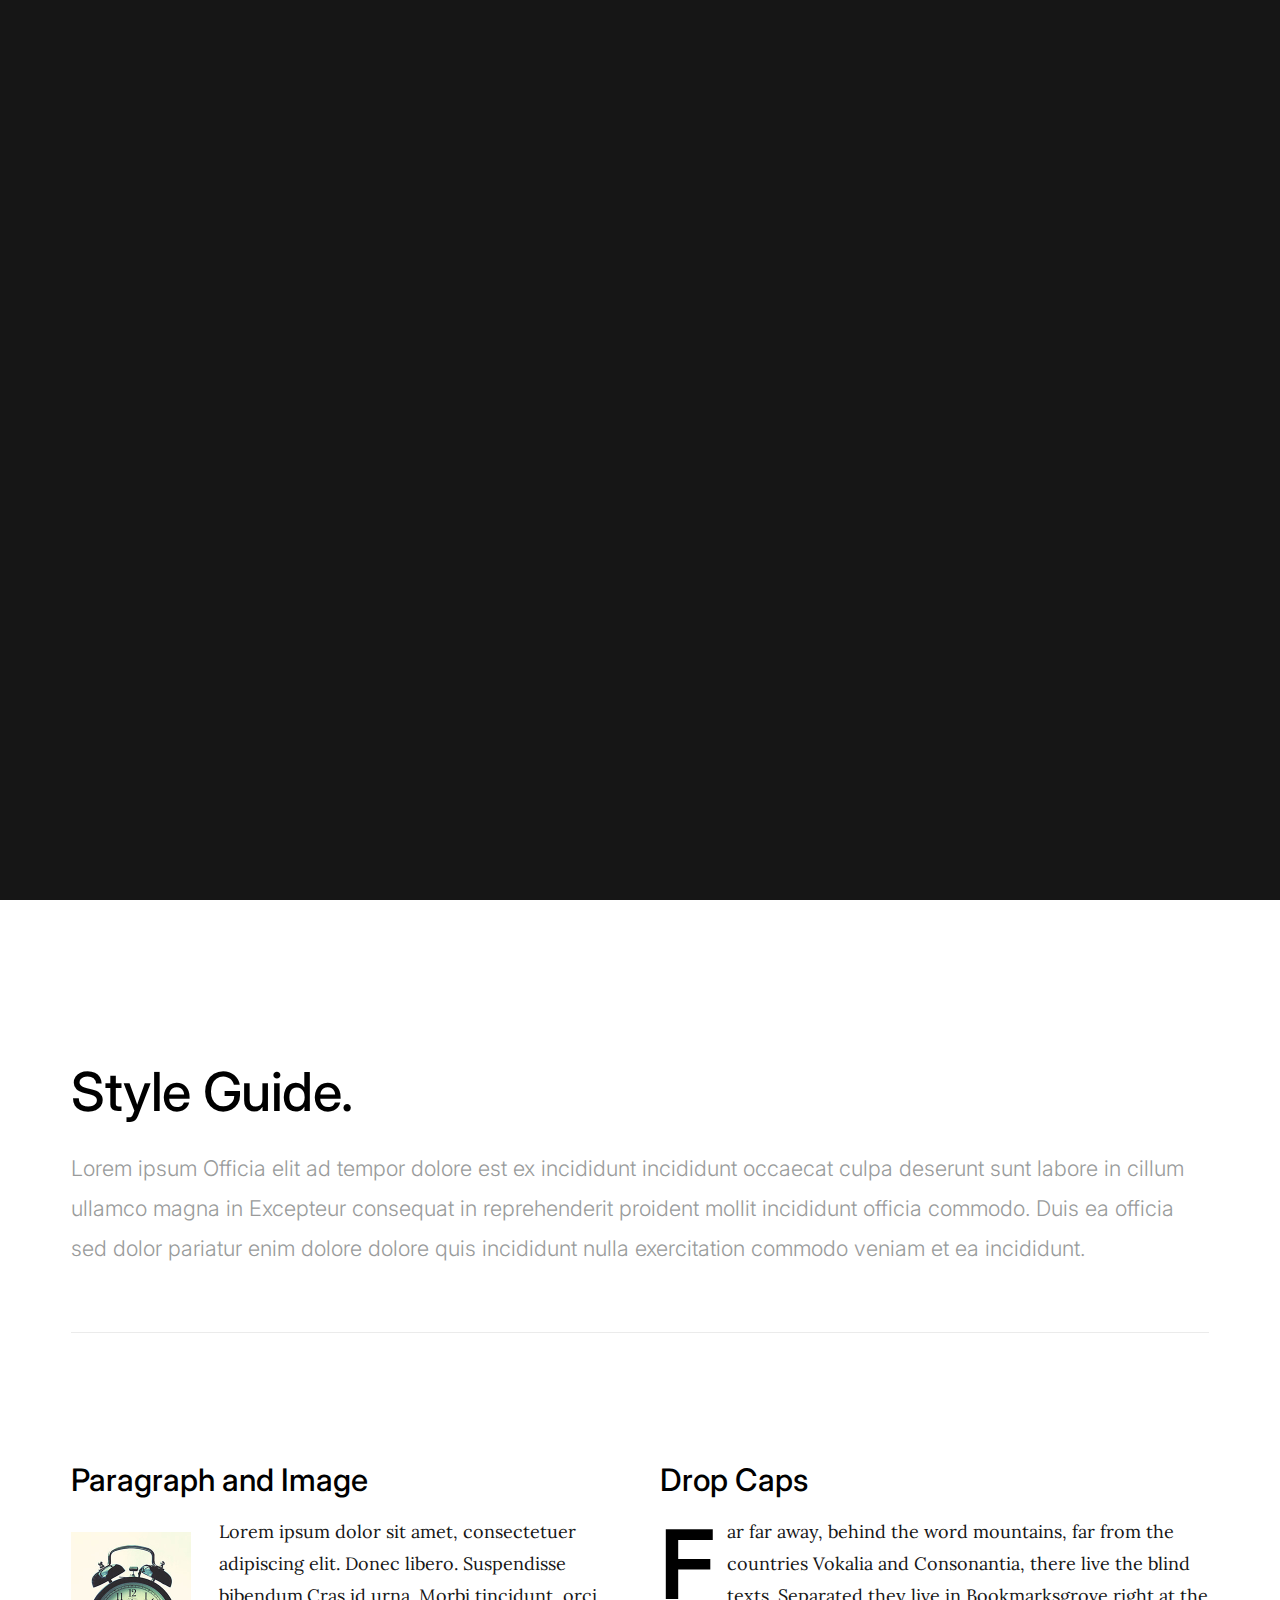
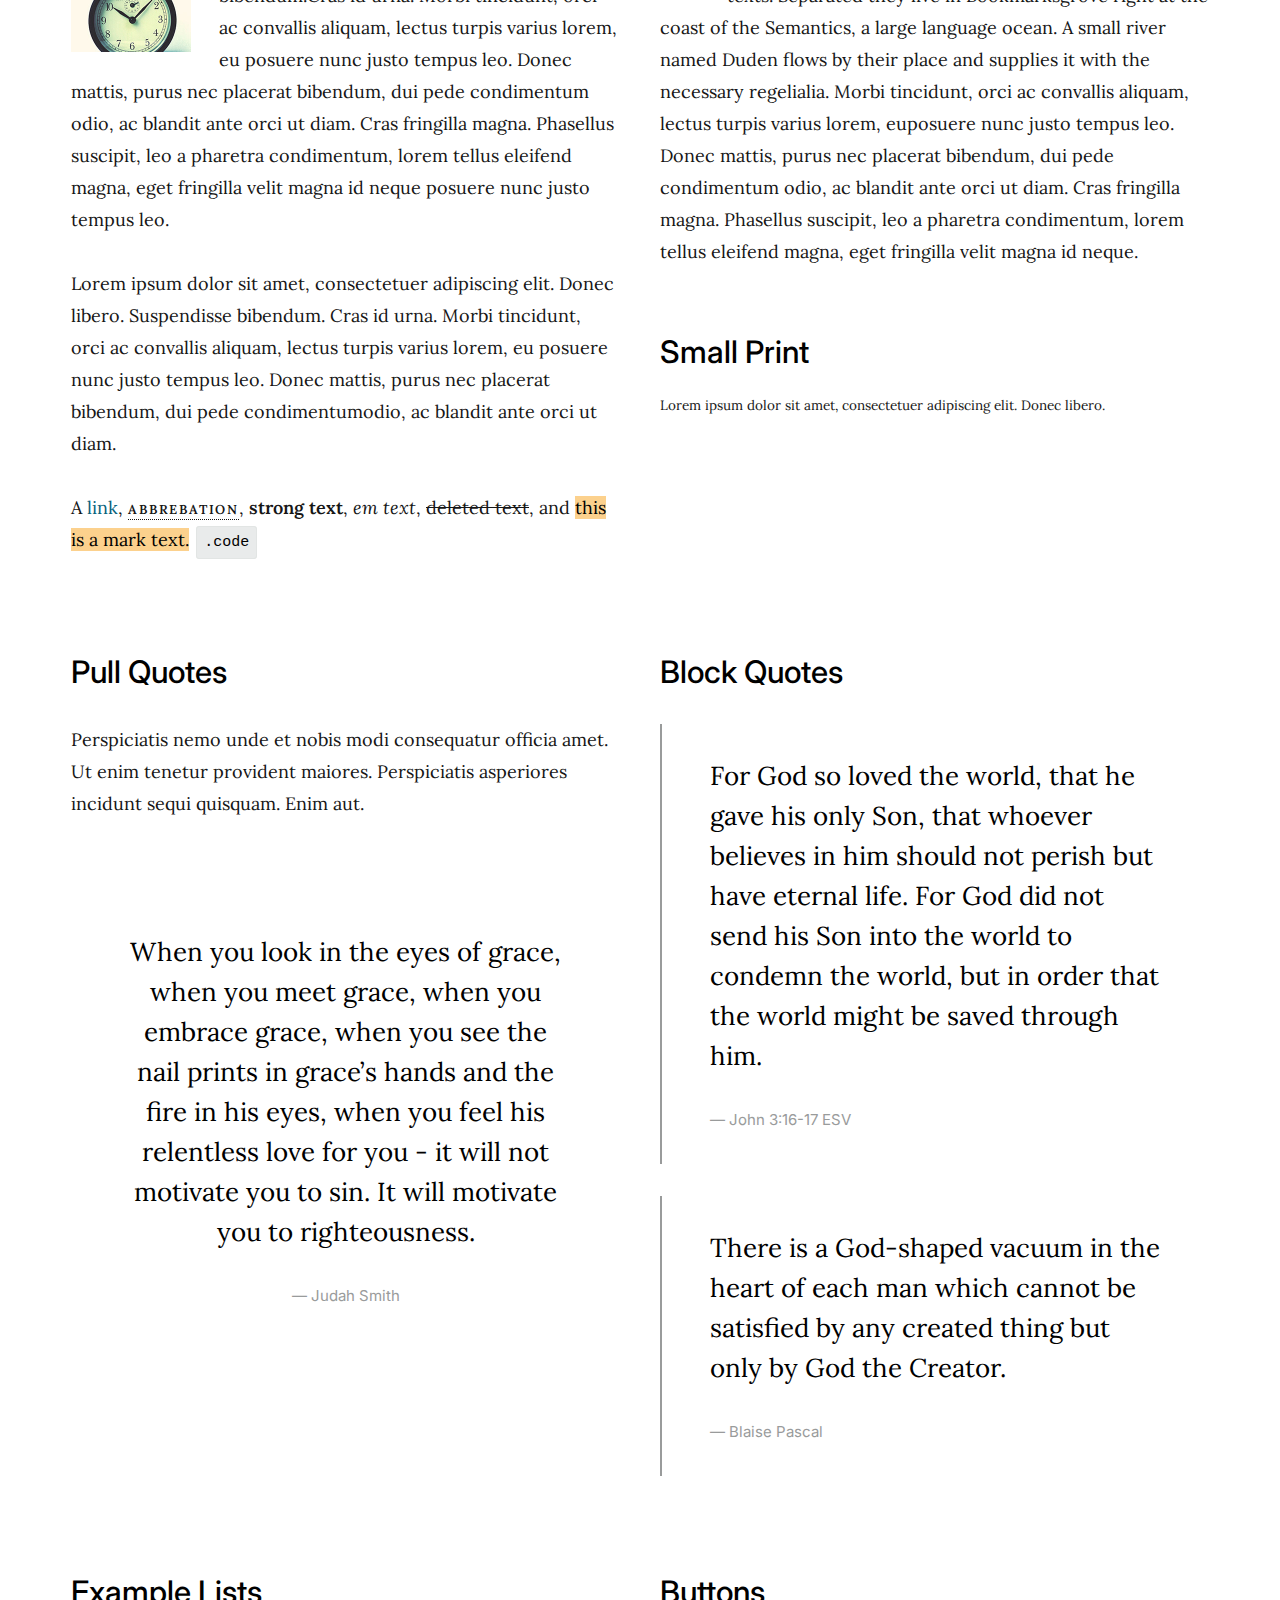
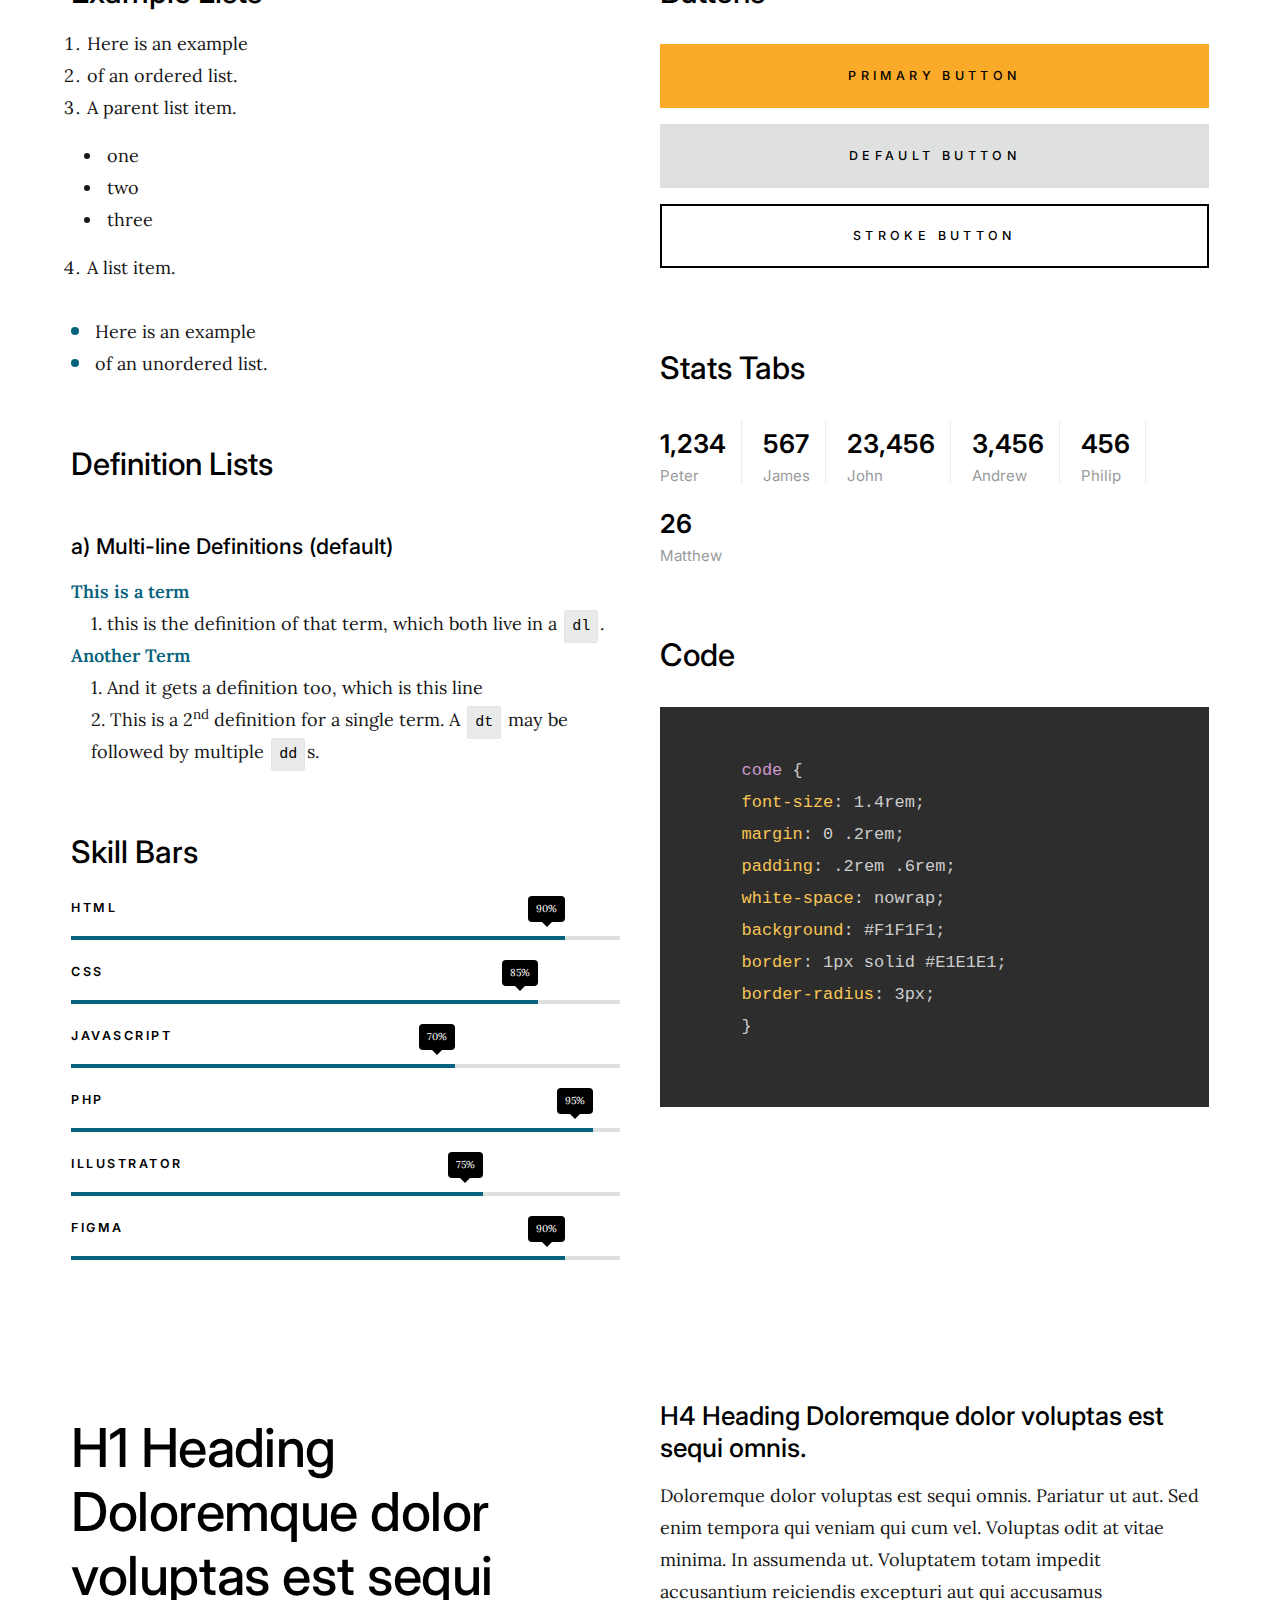
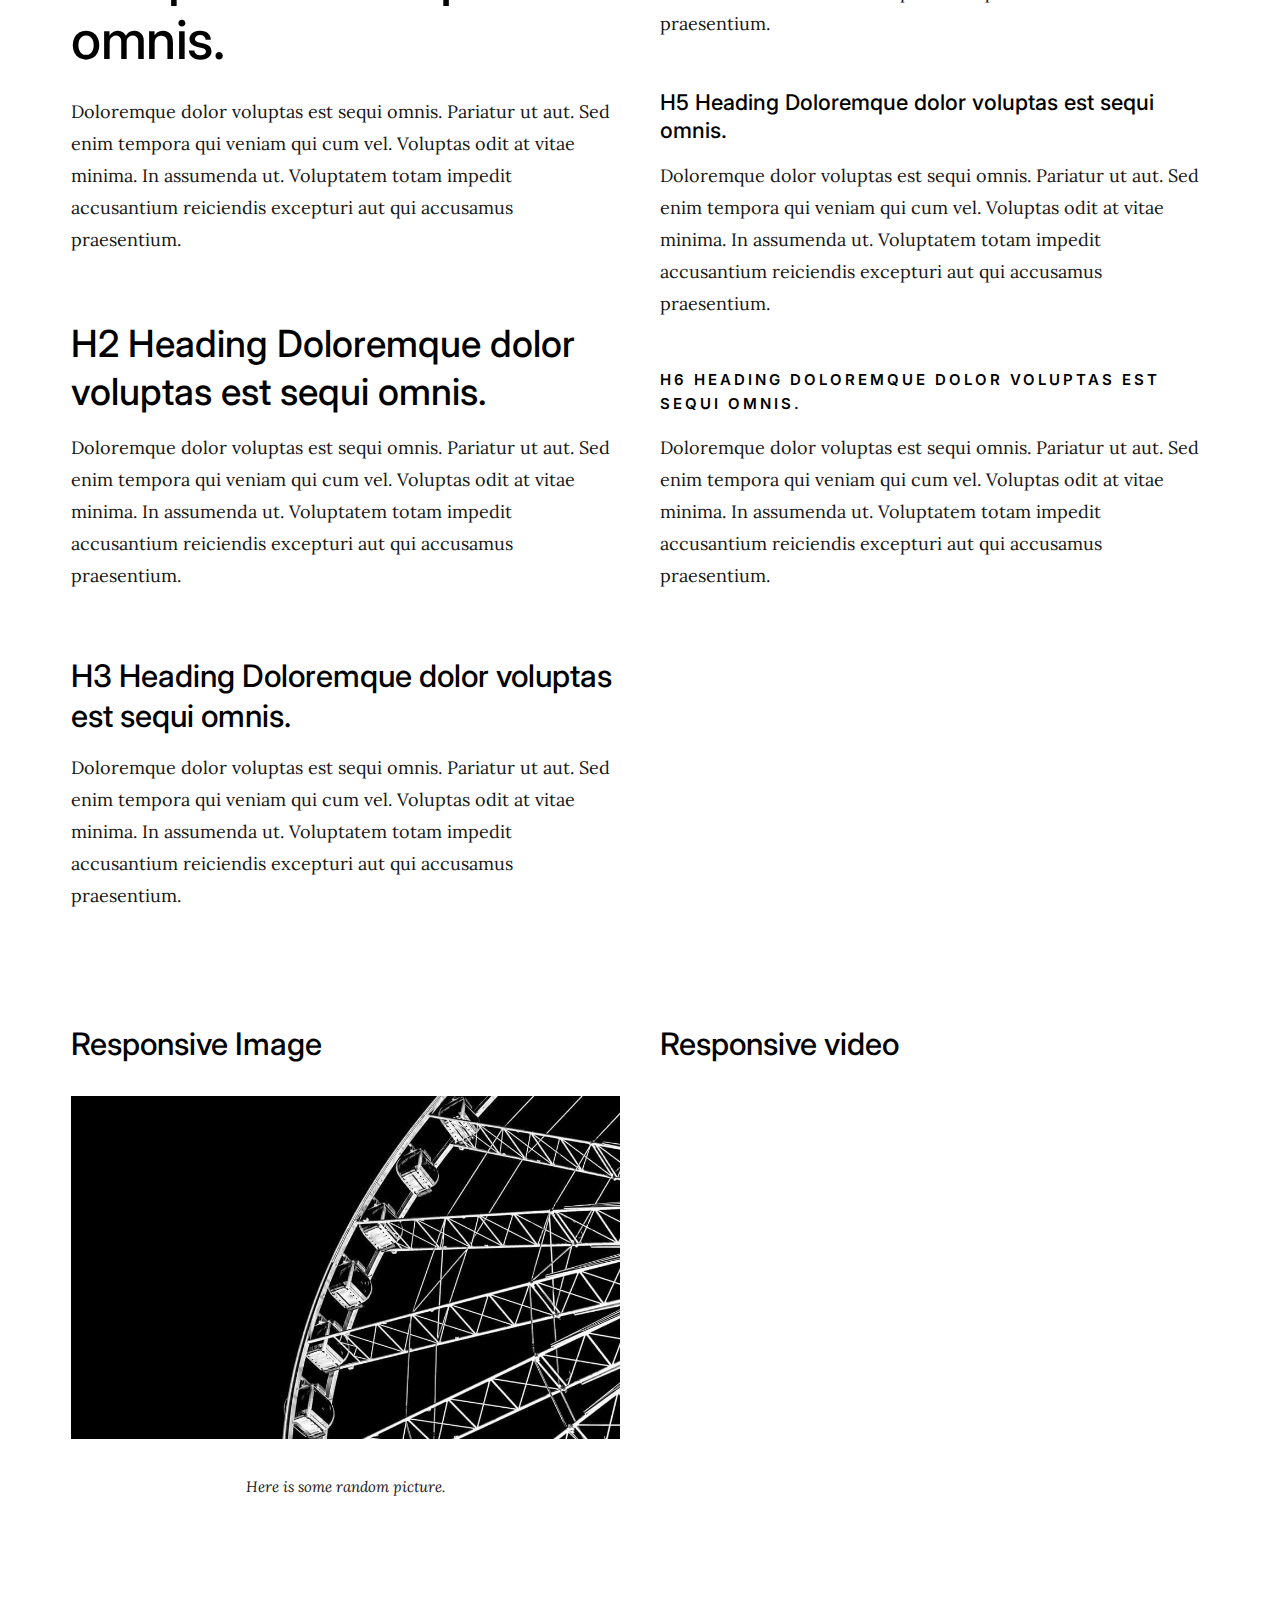
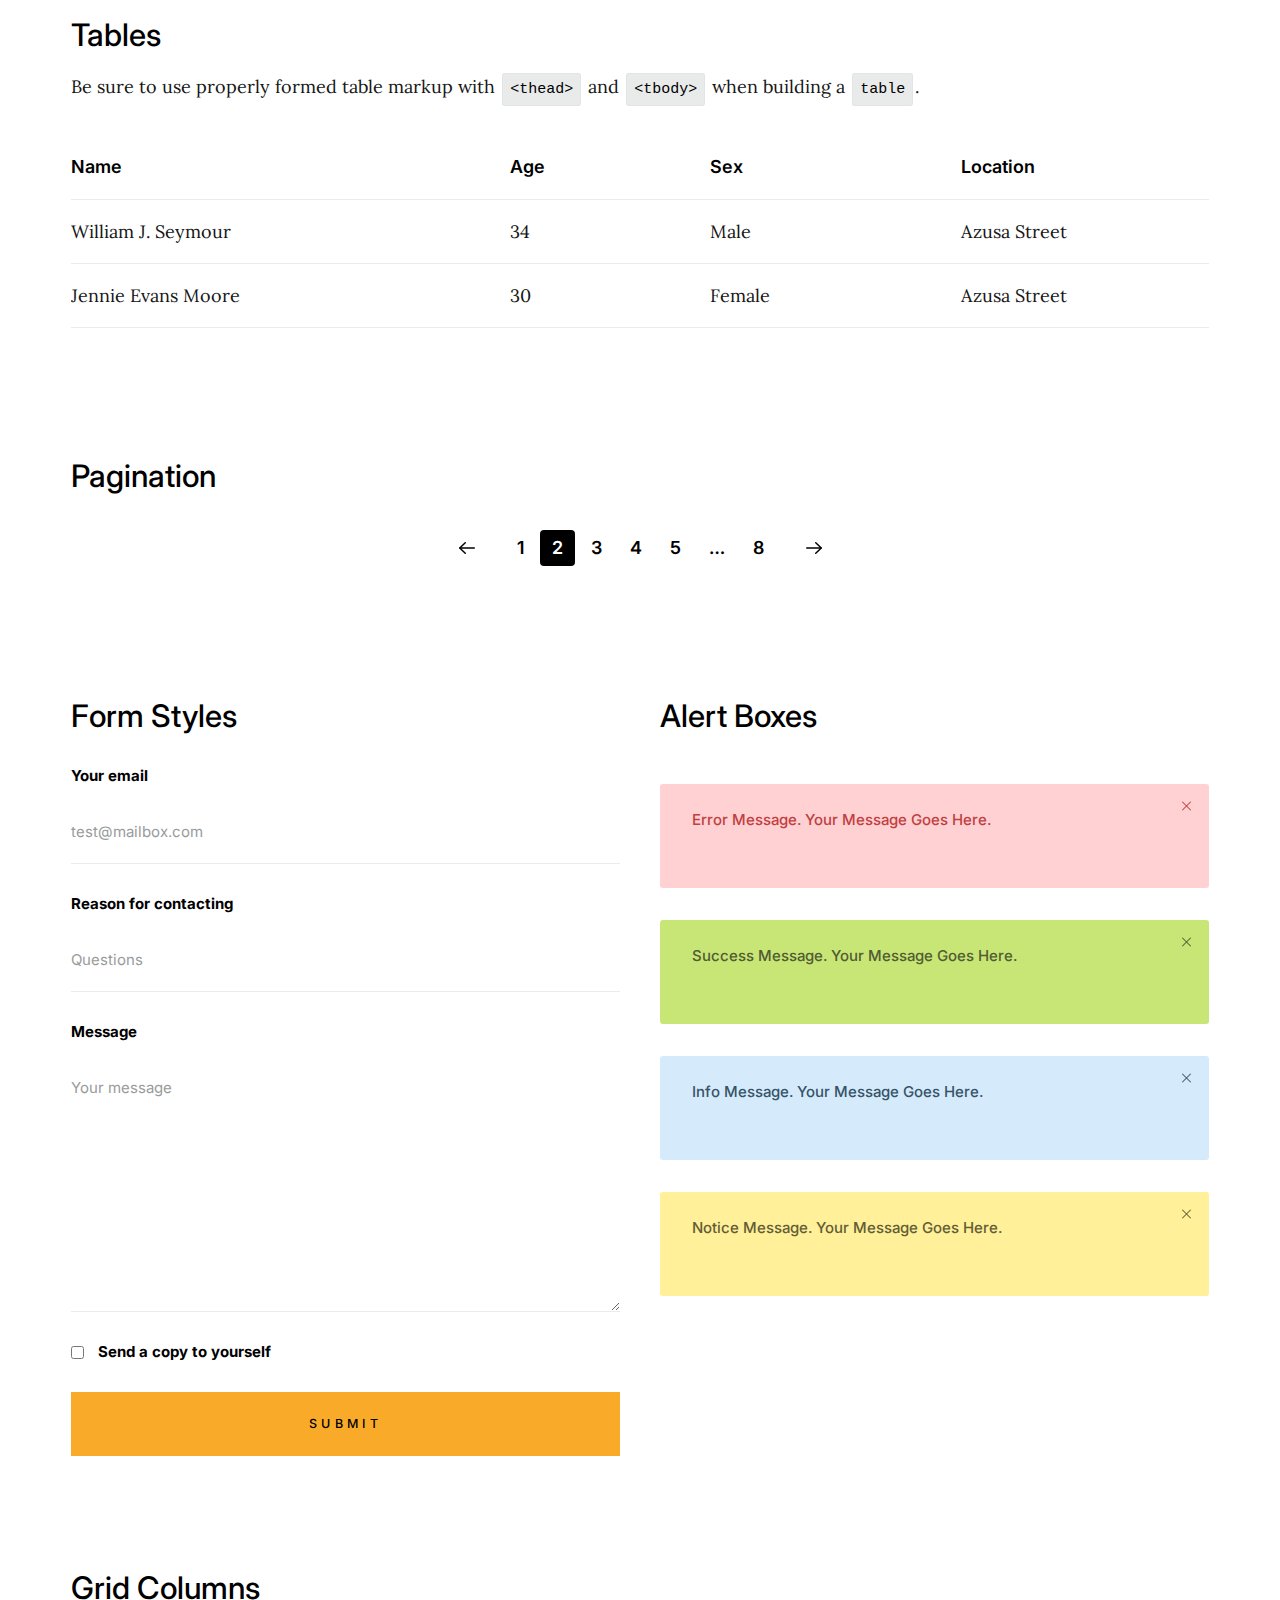
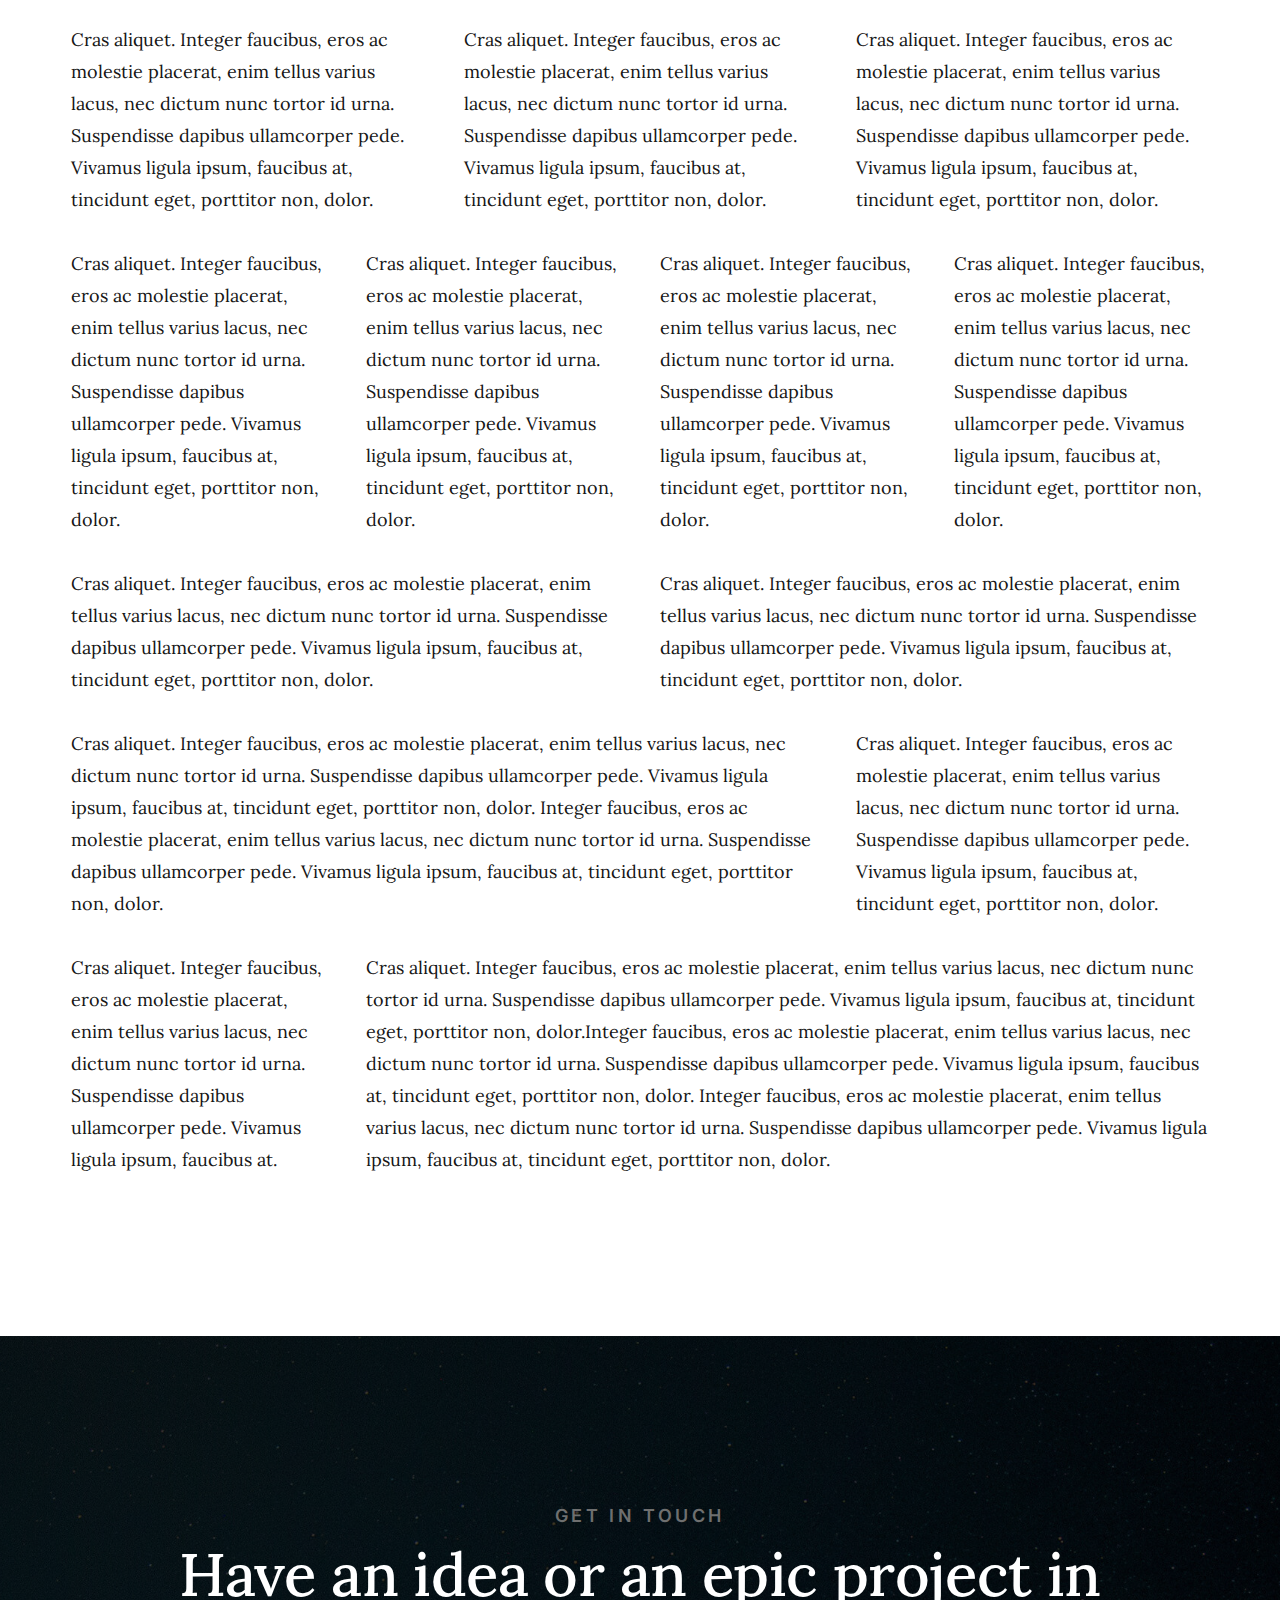
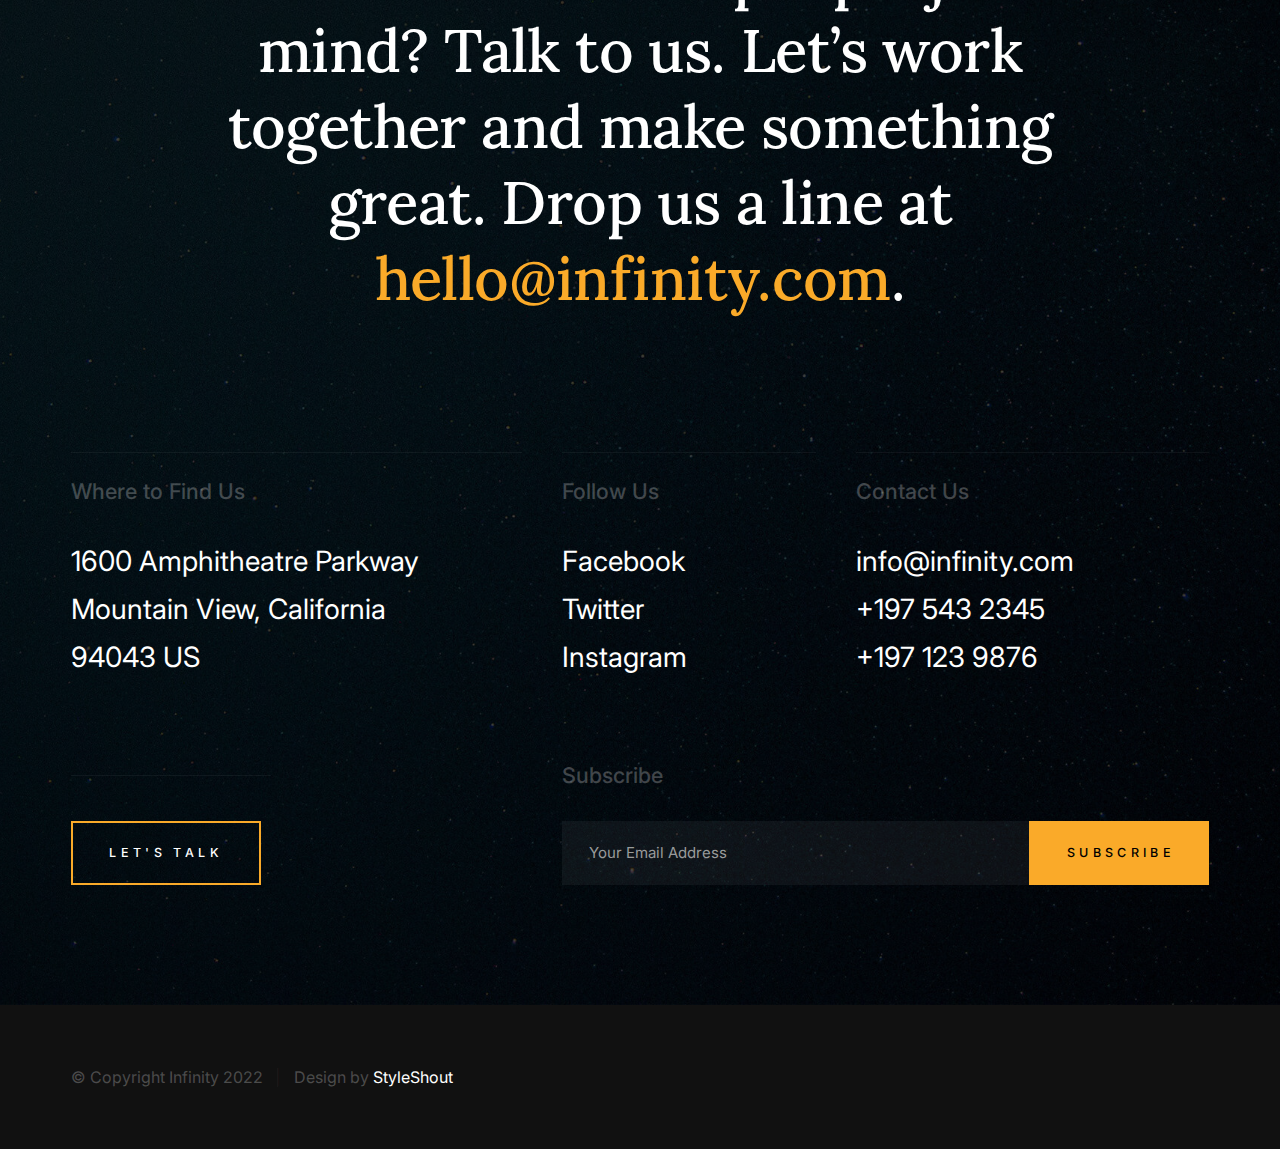
==== styles.html @ 5e3024dc "initial commit" ====
<!DOCTYPE html>
<html lang="en" class="no-js" >
<head>

    <!--- basic page needs
    ================================================== -->
    <meta charset="utf-8">
    <meta name="viewport" content="width=device-width, initial-scale=1">
    <title>Infinity 2.0 - Styles</title>

    <script>
        document.documentElement.classList.remove('no-js');
        document.documentElement.classList.add('js');
    </script>

    <!-- CSS
    ================================================== -->
    <link rel="stylesheet" href="css/vendor.css">
    <link rel="stylesheet" href="css/styles.css">

    <style type="text/css" media="screen">
        .s-styles {
            padding-top: var(--vspace-5);
            padding-bottom: var(--vspace-4);
            position: relative;
        }
        .s-styles .intro h1 {
            margin-top: 0;
        }
    </style>

    <!-- favicons
    ================================================== -->
    <link rel="apple-touch-icon" sizes="180x180" href="apple-touch-icon.png">
    <link rel="icon" type="image/png" sizes="32x32" href="favicon-32x32.png">
    <link rel="icon" type="image/png" sizes="16x16" href="favicon-16x16.png">
    <link rel="manifest" href="site.webmanifest">

</head>


<body id="top">


    <!-- preloader
    ================================================== -->
    <div id="preloader">
        <div id="loader">
        </div>
    </div>


    <!-- page wrap
    ================================================== -->
    <div id="page" class="s-pagewrap">


        <!-- # site header 
        ================================================== -->
        <header class="s-header">

            <div class="s-header__logo">
                <a class="logo" href="index.html">
                    <img src="images/logo.svg" alt="Homepage">
                </a>
            </div>

            <a class="s-header__menu-toggle" href="#0" class="">
                <span class="s-header__menu-text">Menu</span>
                <span class="s-header__menu-icon"></span>
            </a>

            <nav class="s-header__nav">

                <a href="#0" class="s-header__nav-close-btn" title="close"><span>Close</span></a>
                <h3>Infinity.</h3>

                <ul class="s-header__nav-list">
                    <li><a href="#intro" class="smoothscroll">Intro</a></li>
                    <li><a href="index.html#about">About</a></li>
                    <li><a href="index.html#services">Services</a></li>
                    <li><a href="index.html#portfolio">Works</a></li>
                    <li><a href="#contact" class="smoothscroll">Contact</a></li>
                </ul>

                <p>
                Need a great reliable web hosting?
                We highly recommend <a href="https://www.dreamhost.com/r.cgi?287326">DreamHost</a>. 
                Powerful web and Wordpress hosting. Guaranteed. Starting at <span class="text-highlight">$2.95</span> per month.
                </p>

                <ul class="s-header__social">
                    <li>
                        <a href="#0">
                            <svg xmlns="http://www.w3.org/2000/svg" width="24" height="24" viewBox="0 0 24 24" style="fill:rgba(0, 0, 0, 1);transform:;-ms-filter:"><path d="M20,3H4C3.447,3,3,3.448,3,4v16c0,0.552,0.447,1,1,1h8.615v-6.96h-2.338v-2.725h2.338v-2c0-2.325,1.42-3.592,3.5-3.592 c0.699-0.002,1.399,0.034,2.095,0.107v2.42h-1.435c-1.128,0-1.348,0.538-1.348,1.325v1.735h2.697l-0.35,2.725h-2.348V21H20 c0.553,0,1-0.448,1-1V4C21,3.448,20.553,3,20,3z"></path></svg>
                            <span class="u-screen-reader-text">Facebook</span>
                        </a>
                    </li>
                    <li>
                        <a href="#0">
                            <svg xmlns="http://www.w3.org/2000/svg" width="24" height="24" viewBox="0 0 24 24" style="fill:rgba(0, 0, 0, 1);transform:;-ms-filter:"><path d="M19.633,7.997c0.013,0.175,0.013,0.349,0.013,0.523c0,5.325-4.053,11.461-11.46,11.461c-2.282,0-4.402-0.661-6.186-1.809 c0.324,0.037,0.636,0.05,0.973,0.05c1.883,0,3.616-0.636,5.001-1.721c-1.771-0.037-3.255-1.197-3.767-2.793 c0.249,0.037,0.499,0.062,0.761,0.062c0.361,0,0.724-0.05,1.061-0.137c-1.847-0.374-3.23-1.995-3.23-3.953v-0.05 c0.537,0.299,1.16,0.486,1.82,0.511C3.534,9.419,2.823,8.184,2.823,6.787c0-0.748,0.199-1.434,0.548-2.032 c1.983,2.443,4.964,4.04,8.306,4.215c-0.062-0.3-0.1-0.611-0.1-0.923c0-2.22,1.796-4.028,4.028-4.028 c1.16,0,2.207,0.486,2.943,1.272c0.91-0.175,1.782-0.512,2.556-0.973c-0.299,0.935-0.936,1.721-1.771,2.22 c0.811-0.088,1.597-0.312,2.319-0.624C21.104,6.712,20.419,7.423,19.633,7.997z"></path></svg>
                            <span class="u-screen-reader-text">Twitter</span>
                        </a>
                    </li>
                    <li>
                        <a href="#0">
                            <svg xmlns="http://www.w3.org/2000/svg" width="24" height="24" viewBox="0 0 24 24" style="fill:rgba(0, 0, 0, 1);transform:;-ms-filter:"><path d="M11.999,7.377c-2.554,0-4.623,2.07-4.623,4.623c0,2.554,2.069,4.624,4.623,4.624c2.552,0,4.623-2.07,4.623-4.624 C16.622,9.447,14.551,7.377,11.999,7.377L11.999,7.377z M11.999,15.004c-1.659,0-3.004-1.345-3.004-3.003 c0-1.659,1.345-3.003,3.004-3.003s3.002,1.344,3.002,3.003C15.001,13.659,13.658,15.004,11.999,15.004L11.999,15.004z"></path><circle cx="16.806" cy="7.207" r="1.078"></circle><path d="M20.533,6.111c-0.469-1.209-1.424-2.165-2.633-2.632c-0.699-0.263-1.438-0.404-2.186-0.42 c-0.963-0.042-1.268-0.054-3.71-0.054s-2.755,0-3.71,0.054C7.548,3.074,6.809,3.215,6.11,3.479C4.9,3.946,3.945,4.902,3.477,6.111 c-0.263,0.7-0.404,1.438-0.419,2.186c-0.043,0.962-0.056,1.267-0.056,3.71c0,2.442,0,2.753,0.056,3.71 c0.015,0.748,0.156,1.486,0.419,2.187c0.469,1.208,1.424,2.164,2.634,2.632c0.696,0.272,1.435,0.426,2.185,0.45 c0.963,0.042,1.268,0.055,3.71,0.055s2.755,0,3.71-0.055c0.747-0.015,1.486-0.157,2.186-0.419c1.209-0.469,2.164-1.424,2.633-2.633 c0.263-0.7,0.404-1.438,0.419-2.186c0.043-0.962,0.056-1.267,0.056-3.71s0-2.753-0.056-3.71C20.941,7.57,20.801,6.819,20.533,6.111z M19.315,15.643c-0.007,0.576-0.111,1.147-0.311,1.688c-0.305,0.787-0.926,1.409-1.712,1.711c-0.535,0.199-1.099,0.303-1.67,0.311 c-0.95,0.044-1.218,0.055-3.654,0.055c-2.438,0-2.687,0-3.655-0.055c-0.569-0.007-1.135-0.112-1.669-0.311 c-0.789-0.301-1.414-0.923-1.719-1.711c-0.196-0.534-0.302-1.099-0.311-1.669c-0.043-0.95-0.053-1.218-0.053-3.654 c0-2.437,0-2.686,0.053-3.655c0.007-0.576,0.111-1.146,0.311-1.687c0.305-0.789,0.93-1.41,1.719-1.712 c0.534-0.198,1.1-0.303,1.669-0.311c0.951-0.043,1.218-0.055,3.655-0.055c2.437,0,2.687,0,3.654,0.055 c0.571,0.007,1.135,0.112,1.67,0.311c0.786,0.303,1.407,0.925,1.712,1.712c0.196,0.534,0.302,1.099,0.311,1.669 c0.043,0.951,0.054,1.218,0.054,3.655c0,2.436,0,2.698-0.043,3.654H19.315z"></path></svg>
                            <span class="u-screen-reader-text">Instagram</span>
                        </a>
                    </li>
                    <li>
                        <a href="#0">
                            <svg xmlns="http://www.w3.org/2000/svg" width="24" height="24" viewBox="0 0 24 24" style="fill: rgba(0, 0, 0, 1);transform: ;msFilter:;"><path d="M20.66 6.98a9.932 9.932 0 0 0-3.641-3.64C15.486 2.447 13.813 2 12 2s-3.486.447-5.02 1.34c-1.533.893-2.747 2.107-3.64 3.64S2 10.187 2 12s.446 3.487 1.34 5.02a9.924 9.924 0 0 0 3.641 3.64C8.514 21.553 10.187 22 12 22s3.486-.447 5.02-1.34a9.932 9.932 0 0 0 3.641-3.64C21.554 15.487 22 13.813 22 12s-.446-3.487-1.34-5.02zM12 3.66c2 0 3.772.64 5.32 1.919-.92 1.174-2.286 2.14-4.1 2.9-1.002-1.813-2.088-3.327-3.261-4.54A7.715 7.715 0 0 1 12 3.66zM5.51 6.8a8.116 8.116 0 0 1 2.711-2.22c1.212 1.201 2.325 2.7 3.34 4.5-2 .6-4.114.9-6.341.9-.573 0-1.006-.013-1.3-.04A8.549 8.549 0 0 1 5.51 6.8zM3.66 12c0-.054.003-.12.01-.2.007-.08.01-.146.01-.2.254.014.641.02 1.161.02 2.666 0 5.146-.367 7.439-1.1.187.373.381.793.58 1.26-1.32.293-2.674 1.006-4.061 2.14S6.4 16.247 5.76 17.5c-1.4-1.587-2.1-3.42-2.1-5.5zM12 20.34c-1.894 0-3.594-.587-5.101-1.759.601-1.187 1.524-2.322 2.771-3.401 1.246-1.08 2.483-1.753 3.71-2.02a29.441 29.441 0 0 1 1.56 6.62 8.166 8.166 0 0 1-2.94.56zm7.08-3.96a8.351 8.351 0 0 1-2.58 2.621c-.24-2.08-.7-4.107-1.379-6.081.932-.066 1.765-.1 2.5-.1.799 0 1.686.034 2.659.1a8.098 8.098 0 0 1-1.2 3.46zm-1.24-5c-1.16 0-2.233.047-3.22.14a27.053 27.053 0 0 0-.68-1.62c2.066-.906 3.532-2.006 4.399-3.3 1.2 1.414 1.854 3.027 1.96 4.84-.812-.04-1.632-.06-2.459-.06z"></path></svg>
                            <span class="u-screen-reader-text">Dribbble</span>
                        </a>
                    </li>
                    <li>
                        <a href="#0">
                            <svg xmlns="http://www.w3.org/2000/svg" width="24" height="24" viewBox="0 0 24 24" style="fill: rgba(0, 0, 0, 1);transform: ;msFilter:;"><path d="M7.803 5.731c.589 0 1.119.051 1.605.155.483.103.895.273 1.243.508.343.235.611.547.804.939.187.387.28.871.28 1.443 0 .62-.14 1.138-.421 1.551-.283.414-.7.753-1.256 1.015.757.219 1.318.602 1.69 1.146.374.549.557 1.206.557 1.976 0 .625-.119 1.162-.358 1.613a3.11 3.11 0 0 1-.974 1.114 4.315 4.315 0 0 1-1.399.64 6.287 6.287 0 0 1-1.609.206H2V5.731h5.803zm-.351 4.972c.48 0 .878-.114 1.192-.345.312-.228.463-.604.463-1.119 0-.286-.051-.522-.151-.707a1.114 1.114 0 0 0-.417-.428 1.683 1.683 0 0 0-.597-.215 3.609 3.609 0 0 0-.697-.061H4.71v2.875h2.742zm.151 5.239c.267 0 .521-.023.76-.077.241-.052.455-.136.637-.261.182-.12.332-.283.44-.491.109-.206.162-.475.162-.798 0-.634-.179-1.085-.533-1.358-.355-.27-.831-.404-1.414-.404H4.71v3.39h2.893zm8.565-.041c.367.358.896.538 1.584.538.493 0 .919-.125 1.278-.373.354-.249.57-.515.653-.79h2.155c-.346 1.072-.871 1.838-1.589 2.299-.709.463-1.572.693-2.58.693-.702 0-1.334-.113-1.9-.337a4.033 4.033 0 0 1-1.439-.958 4.37 4.37 0 0 1-.905-1.485 5.433 5.433 0 0 1-.32-1.899c0-.666.111-1.289.329-1.864a4.376 4.376 0 0 1 .934-1.493c.405-.42.885-.751 1.444-.994a4.634 4.634 0 0 1 1.858-.362c.754 0 1.413.146 1.979.44a3.967 3.967 0 0 1 1.39 1.182c.363.493.622 1.058.783 1.691.161.632.217 1.292.171 1.983h-6.431c.001.704.238 1.371.606 1.729zm2.812-4.681c-.291-.322-.783-.496-1.385-.496-.391 0-.714.065-.974.199a1.97 1.97 0 0 0-.62.491 1.772 1.772 0 0 0-.328.628 2.82 2.82 0 0 0-.111.587h3.982c-.058-.624-.272-1.085-.564-1.409zm-3.918-4.663h4.989v1.215h-4.989z"></path></svg>
                            <span class="u-screen-reader-text">Behance</span>
                        </a>
                    </li>
                </ul> 

            </nav>

        </header> <!-- end s-header -->


        <!-- # site-content
        ================================================== -->
        <section id="content" class="s-content">


            <!-- intro
            ----------------------------------------------- -->
            <section id="intro" class="s-intro target-section">

                <div class="s-intro__bg rellax" data-rellax-speed="-5"></div>

                <div class="row s-intro__content">

                    <div class="column lg-12 s-intro__content-inner">
                        <h3 class="s-intro__pretitle">We Are Infinity.</h3>
                        <h1 class="s-intro__title">
                        We Craft Stunning  <br>
                        Digital Experiences.
                        </h1>	

                        <div class="s-intro__more">
                            <a class="smoothscroll btn btn--stroke s-intro__more-btn" href="#styles">
                                Learn More
                            </a>
                        </div>	
                    </div> <!-- s-intro__content-inner -->

                </div> <!-- s-intro__content -->

                <ul class="s-intro__social">
                    <li>
                        <a href="#0">
                            <svg xmlns="http://www.w3.org/2000/svg" width="24" height="24" viewBox="0 0 24 24" style="fill:rgba(0, 0, 0, 1);transform:;-ms-filter:"><path d="M20,3H4C3.447,3,3,3.448,3,4v16c0,0.552,0.447,1,1,1h8.615v-6.96h-2.338v-2.725h2.338v-2c0-2.325,1.42-3.592,3.5-3.592 c0.699-0.002,1.399,0.034,2.095,0.107v2.42h-1.435c-1.128,0-1.348,0.538-1.348,1.325v1.735h2.697l-0.35,2.725h-2.348V21H20 c0.553,0,1-0.448,1-1V4C21,3.448,20.553,3,20,3z"></path></svg>
                            <span class="u-screen-reader-text">Facebook</span>
                        </a>
                    </li>
                    <li>
                        <a href="#0">
                            <svg xmlns="http://www.w3.org/2000/svg" width="24" height="24" viewBox="0 0 24 24" style="fill:rgba(0, 0, 0, 1);transform:;-ms-filter:"><path d="M19.633,7.997c0.013,0.175,0.013,0.349,0.013,0.523c0,5.325-4.053,11.461-11.46,11.461c-2.282,0-4.402-0.661-6.186-1.809 c0.324,0.037,0.636,0.05,0.973,0.05c1.883,0,3.616-0.636,5.001-1.721c-1.771-0.037-3.255-1.197-3.767-2.793 c0.249,0.037,0.499,0.062,0.761,0.062c0.361,0,0.724-0.05,1.061-0.137c-1.847-0.374-3.23-1.995-3.23-3.953v-0.05 c0.537,0.299,1.16,0.486,1.82,0.511C3.534,9.419,2.823,8.184,2.823,6.787c0-0.748,0.199-1.434,0.548-2.032 c1.983,2.443,4.964,4.04,8.306,4.215c-0.062-0.3-0.1-0.611-0.1-0.923c0-2.22,1.796-4.028,4.028-4.028 c1.16,0,2.207,0.486,2.943,1.272c0.91-0.175,1.782-0.512,2.556-0.973c-0.299,0.935-0.936,1.721-1.771,2.22 c0.811-0.088,1.597-0.312,2.319-0.624C21.104,6.712,20.419,7.423,19.633,7.997z"></path></svg>
                            <span class="u-screen-reader-text">Twitter</span>
                        </a>
                    </li>
                    <li>
                        <a href="#0">
                            <svg xmlns="http://www.w3.org/2000/svg" width="24" height="24" viewBox="0 0 24 24" style="fill:rgba(0, 0, 0, 1);transform:;-ms-filter:"><path d="M11.999,7.377c-2.554,0-4.623,2.07-4.623,4.623c0,2.554,2.069,4.624,4.623,4.624c2.552,0,4.623-2.07,4.623-4.624 C16.622,9.447,14.551,7.377,11.999,7.377L11.999,7.377z M11.999,15.004c-1.659,0-3.004-1.345-3.004-3.003 c0-1.659,1.345-3.003,3.004-3.003s3.002,1.344,3.002,3.003C15.001,13.659,13.658,15.004,11.999,15.004L11.999,15.004z"></path><circle cx="16.806" cy="7.207" r="1.078"></circle><path d="M20.533,6.111c-0.469-1.209-1.424-2.165-2.633-2.632c-0.699-0.263-1.438-0.404-2.186-0.42 c-0.963-0.042-1.268-0.054-3.71-0.054s-2.755,0-3.71,0.054C7.548,3.074,6.809,3.215,6.11,3.479C4.9,3.946,3.945,4.902,3.477,6.111 c-0.263,0.7-0.404,1.438-0.419,2.186c-0.043,0.962-0.056,1.267-0.056,3.71c0,2.442,0,2.753,0.056,3.71 c0.015,0.748,0.156,1.486,0.419,2.187c0.469,1.208,1.424,2.164,2.634,2.632c0.696,0.272,1.435,0.426,2.185,0.45 c0.963,0.042,1.268,0.055,3.71,0.055s2.755,0,3.71-0.055c0.747-0.015,1.486-0.157,2.186-0.419c1.209-0.469,2.164-1.424,2.633-2.633 c0.263-0.7,0.404-1.438,0.419-2.186c0.043-0.962,0.056-1.267,0.056-3.71s0-2.753-0.056-3.71C20.941,7.57,20.801,6.819,20.533,6.111z M19.315,15.643c-0.007,0.576-0.111,1.147-0.311,1.688c-0.305,0.787-0.926,1.409-1.712,1.711c-0.535,0.199-1.099,0.303-1.67,0.311 c-0.95,0.044-1.218,0.055-3.654,0.055c-2.438,0-2.687,0-3.655-0.055c-0.569-0.007-1.135-0.112-1.669-0.311 c-0.789-0.301-1.414-0.923-1.719-1.711c-0.196-0.534-0.302-1.099-0.311-1.669c-0.043-0.95-0.053-1.218-0.053-3.654 c0-2.437,0-2.686,0.053-3.655c0.007-0.576,0.111-1.146,0.311-1.687c0.305-0.789,0.93-1.41,1.719-1.712 c0.534-0.198,1.1-0.303,1.669-0.311c0.951-0.043,1.218-0.055,3.655-0.055c2.437,0,2.687,0,3.654,0.055 c0.571,0.007,1.135,0.112,1.67,0.311c0.786,0.303,1.407,0.925,1.712,1.712c0.196,0.534,0.302,1.099,0.311,1.669 c0.043,0.951,0.054,1.218,0.054,3.655c0,2.436,0,2.698-0.043,3.654H19.315z"></path></svg>
                            <span class="u-screen-reader-text">Instagram</span>
                        </a>
                    </li>
                    <li>
                        <a href="#0">
                            <svg xmlns="http://www.w3.org/2000/svg" width="24" height="24" viewBox="0 0 24 24" style="fill: rgba(0, 0, 0, 1);transform: ;msFilter:;"><path d="M20.66 6.98a9.932 9.932 0 0 0-3.641-3.64C15.486 2.447 13.813 2 12 2s-3.486.447-5.02 1.34c-1.533.893-2.747 2.107-3.64 3.64S2 10.187 2 12s.446 3.487 1.34 5.02a9.924 9.924 0 0 0 3.641 3.64C8.514 21.553 10.187 22 12 22s3.486-.447 5.02-1.34a9.932 9.932 0 0 0 3.641-3.64C21.554 15.487 22 13.813 22 12s-.446-3.487-1.34-5.02zM12 3.66c2 0 3.772.64 5.32 1.919-.92 1.174-2.286 2.14-4.1 2.9-1.002-1.813-2.088-3.327-3.261-4.54A7.715 7.715 0 0 1 12 3.66zM5.51 6.8a8.116 8.116 0 0 1 2.711-2.22c1.212 1.201 2.325 2.7 3.34 4.5-2 .6-4.114.9-6.341.9-.573 0-1.006-.013-1.3-.04A8.549 8.549 0 0 1 5.51 6.8zM3.66 12c0-.054.003-.12.01-.2.007-.08.01-.146.01-.2.254.014.641.02 1.161.02 2.666 0 5.146-.367 7.439-1.1.187.373.381.793.58 1.26-1.32.293-2.674 1.006-4.061 2.14S6.4 16.247 5.76 17.5c-1.4-1.587-2.1-3.42-2.1-5.5zM12 20.34c-1.894 0-3.594-.587-5.101-1.759.601-1.187 1.524-2.322 2.771-3.401 1.246-1.08 2.483-1.753 3.71-2.02a29.441 29.441 0 0 1 1.56 6.62 8.166 8.166 0 0 1-2.94.56zm7.08-3.96a8.351 8.351 0 0 1-2.58 2.621c-.24-2.08-.7-4.107-1.379-6.081.932-.066 1.765-.1 2.5-.1.799 0 1.686.034 2.659.1a8.098 8.098 0 0 1-1.2 3.46zm-1.24-5c-1.16 0-2.233.047-3.22.14a27.053 27.053 0 0 0-.68-1.62c2.066-.906 3.532-2.006 4.399-3.3 1.2 1.414 1.854 3.027 1.96 4.84-.812-.04-1.632-.06-2.459-.06z"></path></svg>
                            <span class="u-screen-reader-text">Dribbble</span>
                        </a>
                    </li>
                    <li>
                        <a href="#0">
                            <svg xmlns="http://www.w3.org/2000/svg" width="24" height="24" viewBox="0 0 24 24" style="fill: rgba(0, 0, 0, 1);transform: ;msFilter:;"><path d="M7.803 5.731c.589 0 1.119.051 1.605.155.483.103.895.273 1.243.508.343.235.611.547.804.939.187.387.28.871.28 1.443 0 .62-.14 1.138-.421 1.551-.283.414-.7.753-1.256 1.015.757.219 1.318.602 1.69 1.146.374.549.557 1.206.557 1.976 0 .625-.119 1.162-.358 1.613a3.11 3.11 0 0 1-.974 1.114 4.315 4.315 0 0 1-1.399.64 6.287 6.287 0 0 1-1.609.206H2V5.731h5.803zm-.351 4.972c.48 0 .878-.114 1.192-.345.312-.228.463-.604.463-1.119 0-.286-.051-.522-.151-.707a1.114 1.114 0 0 0-.417-.428 1.683 1.683 0 0 0-.597-.215 3.609 3.609 0 0 0-.697-.061H4.71v2.875h2.742zm.151 5.239c.267 0 .521-.023.76-.077.241-.052.455-.136.637-.261.182-.12.332-.283.44-.491.109-.206.162-.475.162-.798 0-.634-.179-1.085-.533-1.358-.355-.27-.831-.404-1.414-.404H4.71v3.39h2.893zm8.565-.041c.367.358.896.538 1.584.538.493 0 .919-.125 1.278-.373.354-.249.57-.515.653-.79h2.155c-.346 1.072-.871 1.838-1.589 2.299-.709.463-1.572.693-2.58.693-.702 0-1.334-.113-1.9-.337a4.033 4.033 0 0 1-1.439-.958 4.37 4.37 0 0 1-.905-1.485 5.433 5.433 0 0 1-.32-1.899c0-.666.111-1.289.329-1.864a4.376 4.376 0 0 1 .934-1.493c.405-.42.885-.751 1.444-.994a4.634 4.634 0 0 1 1.858-.362c.754 0 1.413.146 1.979.44a3.967 3.967 0 0 1 1.39 1.182c.363.493.622 1.058.783 1.691.161.632.217 1.292.171 1.983h-6.431c.001.704.238 1.371.606 1.729zm2.812-4.681c-.291-.322-.783-.496-1.385-.496-.391 0-.714.065-.974.199a1.97 1.97 0 0 0-.62.491 1.772 1.772 0 0 0-.328.628 2.82 2.82 0 0 0-.111.587h3.982c-.058-.624-.272-1.085-.564-1.409zm-3.918-4.663h4.989v1.215h-4.989z"></path></svg>
                            <span class="u-screen-reader-text">Behance</span>
                        </a>
                    </li>
                </ul>  <!-- s-intro__social -->

                <div class="s-intro__scroll">
                    <a href="#styles" class="smoothscroll">
                        <span>Scroll Down</span>
                        <svg xmlns="http://www.w3.org/2000/svg" width="24" height="24" viewBox="0 0 24 24" style="fill: rgba(0, 0, 0, 1);transform: rotate(180deg);msFilter:progid:DXImageTransform.Microsoft.BasicImage(rotation=2);"><path d="M21 11H6.414l5.293-5.293-1.414-1.414L2.586 12l7.707 7.707 1.414-1.414L6.414 13H21z"></path></svg>
                    </a>
                </div> <!-- s-intro__scroll -->

            </section> <!-- end s-intro -->


            <!-- styles
            ----------------------------------------------- -->
            <div id="styles" class="s-styles">

                <div class="row">

                    <div class="column lg-12 intro">

                        <h1>Style Guide.</h1>

                        <p class="lead">Lorem ipsum Officia elit ad tempor dolore est ex incididunt incididunt occaecat culpa deserunt 
                        sunt labore in cillum ullamco magna in Excepteur consequat in reprehenderit proident mollit incididunt officia commodo.
                        Duis ea officia sed dolor pariatur enim dolore dolore quis incididunt nulla exercitation commodo veniam et ea incididunt.
                        </p>

                        <hr>
                    </div>

                </div> <!-- end row -->

                <div class="row">

                    <div class="column lg-6 tab-12">

                        <h3>Paragraph and Image</h3>

                        <p><a href="#"><img width="120" height="120" class="u-pull-left" alt="sample-image" src="images/sample-image.jpg"></a>
                        Lorem ipsum dolor sit amet, consectetuer adipiscing elit. Donec libero. Suspendisse bibendum.Cras id urna. Morbi 
                        tincidunt, orci ac convallis aliquam, lectus turpis varius lorem, eu posuere nunc justo tempus leo. Donec mattis, 
                        purus nec placerat bibendum, dui pede condimentum odio, ac blandit ante orci ut diam. Cras fringilla magna. 
                        Phasellus suscipit, leo a pharetra condimentum, lorem tellus eleifend magna, eget fringilla velit magna id 
                        neque posuere nunc justo tempus leo. </p>

                        <p>
                        Lorem ipsum dolor sit amet, consectetuer adipiscing elit. Donec libero. Suspendisse bibendum. Cras id urna. 
                        Morbi tincidunt, orci ac convallis aliquam, lectus turpis varius lorem, eu posuere nunc justo tempus leo. 
                        Donec mattis, purus nec placerat bibendum, dui pede condimentumodio, ac blandit ante orci ut diam.	
                        </p>

                        <p>A <a href="#">link</a>,
                        <abbr title="this really isn't a very good description">abbrebation</abbr>,
                        <strong>strong text</strong>,
                        <em>em text</em>,
                        <del>deleted text</del>, and
                        <mark>this is a mark text.</mark>
                        <code>.code</code>
                        </p>

                    </div>

                    <div class="column lg-6 tab-12">

                        <h3>Drop Caps</h3>

                        <p class="drop-cap">Far far away, behind the word mountains, far from the countries Vokalia and Consonantia,
                        there live the blind texts. Separated they live in Bookmarksgrove right at the coast of the
                        Semantics, a large language ocean. A small river named Duden flows by their place and supplies it with the 
                        necessary regelialia. Morbi tincidunt, orci ac convallis aliquam, lectus turpis varius lorem, 
                        euposuere nunc justo tempus leo. Donec mattis, purus nec placerat bibendum, dui pede condimentum odio, 
                        ac blandit ante orci ut diam. Cras fringilla magna. Phasellus suscipit, leo a pharetra condimentum, 
                        lorem tellus eleifend magna, eget fringilla velit magna id neque.
                        </p>

                        <h3>Small Print</h3>

                        <p><small>Lorem ipsum dolor sit amet, consectetuer adipiscing elit. Donec libero.</small></p>

                    </div>

                </div> <!-- end row -->

                <div class="row">

                    <div class="column lg-6 tab-12">

                        <h3 class="u-add-bottom">Pull Quotes</h3>

                        <p>
                        Perspiciatis nemo unde et nobis modi consequatur officia amet. Ut enim 
                        tenetur provident maiores. Perspiciatis asperiores incidunt sequi 
                        quisquam. Enim aut. 
                        </p>

                        <figure class="pull-quote">
                            <blockquote>
                                <p>
                                When you look in the eyes of grace, when you meet grace, 
                                when you embrace grace, when you see the nail prints in 
                                grace’s hands and the fire in his eyes, when you feel his 
                                relentless love for you - it will not motivate you to sin. 
                                It will motivate you to righteousness.
                                </p>

                                <footer>
                                    <cite>Judah Smith</cite>
                                </footer>
                            </blockquote>
                        </figure>


                    </div>

                    <div class="column lg-6 tab-12">

                        <h3 class="u-add-bottom">Block Quotes</h3>

                        <blockquote cite="http://where-i-got-my-info-from.com">
                            <p>
                            For God so loved the world, that he gave his only Son, that whoever believes in 
                            him should not perish but have eternal life. For God did not send his Son into 
                            the world to condemn the world, but in order that the world might be 
                            saved through him.
                            </p>

                            <footer>
                                <cite>
                                    <a href="#0">John 3:16-17 ESV</a>
                                </cite>
                            </footer>

                        </blockquote>

                        <blockquote>
                            <p>There is a God-shaped vacuum in the heart of each man which cannot be satisfied 
                            by any created thing but only by God the Creator.</p>

                            <footer>
                                <cite>Blaise Pascal</cite>
                            </footer>

                        </blockquote>

                    </div>

                </div> <!-- end row -->

                <div class="row u-add-half-bottom">

                    <div class="column lg-6 tab-12">

                        <h3>Example Lists</h3>

                        <ol>
                            <li>Here is an example</li>
                            <li>of an ordered list.</li>
                            <li>A parent list item.
                                <ul>
                                    <li>one</li>
                                    <li>two</li>
                                    <li>three</li>
                                </ul>
                                </li>
                                <li>A list item.</li>
                            </ol>

                        <ul class="disc">
                            <li>Here is an example</li>
                            <li>of an unordered list.</li>
                        </ul>

                        <h3>Definition Lists</h3>

                        <h5>a) Multi-line Definitions (default) </h5>

                        <dl class="dictionary-style">
                            <dt><strong>This is a term</strong></dt>
                                <dd>this is the definition of that term, which both live in a <code>dl</code>.</dd>
                            <dt><strong>Another Term</strong></dt>
                                <dd>And it gets a definition too, which is this line</dd>
                                <dd>This is a 2<sup>nd</sup> definition for a single term. A <code>dt</code> may be followed by multiple <code>dd</code>s.</dd>
                        </dl>

                        <h3 class="u-add-bottom">Skill Bars</h3>

                        <ul class="skill-bars">
                            <li>
                            <div class="progress percent90"><span>90%</span></div>
                            <strong>HTML</strong>
                            </li>
                            <li>
                            <div class="progress percent85"><span>85%</span></div>
                            <strong>CSS</strong>
                            </li>
                            <li>
                            <div class="progress percent70"><span>70%</span></div>
                            <strong>Javascript</strong>
                            </li>
                            <li>
                            <div class="progress percent95"><span>95%</span></div>
                            <strong>PHP</strong>
                            </li>
                            <li>
                            <div class="progress percent75"><span>75%</span></div>
                            <strong>Illustrator</strong>
                            </li>
                            <li>
                            <div class="progress percent90"><span>90%</span></div>
                            <strong>Figma</strong>
                            </li>
                        </ul>

                    </div>

                    <div class="column lg-6 tab-12">

                        <h3 class="u-add-bottom">Buttons</h3>

                        <p>
                            <a class="btn btn--primary u-fullwidth" href="#0">Primary Button</a>
                            <a class="btn u-fullwidth" href="#0">Default Button</a>
                            <a class="btn btn--stroke u-fullwidth" href="#0">Stroke Button</a>
                        </p>

                        <h3>Stats Tabs</h3>

                        <ul class="stats-tabs">
                            <li><a href="#0">1,234 <em>Peter</em></a></li>
                            <li><a href="#0">567 <em>James</em></a></li>
                            <li><a href="#0">23,456 <em>John</em></a></li>
                            <li><a href="#0">3,456 <em>Andrew</em></a></li>
                            <li><a href="#0">456 <em>Philip</em></a></li>
                            <li><a href="#0">26 <em>Matthew</em></a></li>
                        </ul>

                        <h3 class="u-add-bottom">Code</h3>

    <pre><code class="language-css">
        code {
        font-size: 1.4rem;
        margin: 0 .2rem;
        padding: .2rem .6rem;
        white-space: nowrap;
        background: #F1F1F1;
        border: 1px solid #E1E1E1;	
        border-radius: 3px;
        }
    </code></pre>

                    </div>

                </div> <!-- end row -->

                <div class="row u-add-half-bottom">

                    <div class="column lg-6 tab-12">
                            
                        <h1>H1 Heading Doloremque dolor voluptas est sequi omnis.</h1>
                        <p>Doloremque dolor voluptas est sequi omnis. Pariatur ut aut. Sed enim tempora qui veniam qui cum vel. 
                        Voluptas odit at vitae minima. In assumenda ut. Voluptatem totam impedit accusantium reiciendis excepturi aut qui accusamus praesentium.</p>

                        <h2>H2 Heading Doloremque dolor voluptas est sequi omnis.</h2>
                        <p>Doloremque dolor voluptas est sequi omnis. Pariatur ut aut. Sed enim tempora qui veniam qui cum vel. 
                        Voluptas odit at vitae minima. In assumenda ut. Voluptatem totam impedit accusantium reiciendis excepturi aut qui accusamus praesentium.</p>

                        <h3>H3 Heading Doloremque dolor voluptas est sequi omnis.</h3>
                        <p>Doloremque dolor voluptas est sequi omnis. Pariatur ut aut. Sed enim tempora qui veniam qui cum vel. 
                        Voluptas odit at vitae minima. In assumenda ut. Voluptatem totam impedit accusantium reiciendis excepturi aut qui accusamus praesentium.</p>

                        
                    </div>

                    <div class="column lg-6 tab-12">
                        <h4>H4 Heading Doloremque dolor voluptas est sequi omnis.</h4>
                        <p>Doloremque dolor voluptas est sequi omnis. Pariatur ut aut. Sed enim tempora qui veniam qui cum vel. 
                        Voluptas odit at vitae minima. In assumenda ut. Voluptatem totam impedit accusantium reiciendis excepturi aut qui accusamus praesentium.</p>

                        <h5>H5 Heading Doloremque dolor voluptas est sequi omnis.</h5>
                        <p>Doloremque dolor voluptas est sequi omnis. Pariatur ut aut. Sed enim tempora qui veniam qui cum vel. 
                        Voluptas odit at vitae minima. In assumenda ut. Voluptatem totam impedit accusantium reiciendis excepturi aut qui accusamus praesentium.</p>

                        <h6>H6 Heading Doloremque dolor voluptas est sequi omnis.</h6>
                        <p>Doloremque dolor voluptas est sequi omnis. Pariatur ut aut. Sed enim tempora qui veniam qui cum vel. 
                        Voluptas odit at vitae minima. In assumenda ut. Voluptatem totam impedit accusantium reiciendis excepturi aut qui accusamus praesentium.</p>
            
                        
                    </div>

                </div> <!-- end row -->

                <div class="row u-add-half-bottom">

                    <div class="column lg-6 tab-12">

                        <h3 class="u-add-bottom">Responsive Image</h3>

                        <figure>
                            <img src="images/wheel-500.jpg" 
                            srcset="images/wheel-1000.jpg 1000w, 
                            images/wheel-500.jpg 500w" 
                            sizes="(max-width: 1000px) 100vw, 1000px" alt="">

                            <figcaption>
                                Here is some random picture.
                            </figcaption>
                        </figure>

                    </div>

                    <div class="column lg-6 tab-12">

                        <h3 class="u-add-bottom">Responsive video</h3>

                        <div class="video-container">
                        <iframe src="https://player.vimeo.com/video/14592941?color=00a650&title=0&byline=0&portrait=0" width="500" height="281" frameborder="0" webkitallowfullscreen mozallowfullscreen allowfullscreen></iframe> 
                        </div>

                    </div>
                    
                </div> <!-- end row -->

                <div class="row u-add-bottom">

                    <div class="column lg-12">

                        <h3>Tables</h3>
                        <p>Be sure to use properly formed table markup with <code>&lt;thead&gt;</code> and <code>&lt;tbody&gt;</code> when building a <code>table</code>.</p>

                        <div class="table-responsive">

                            <table>
                                    <thead>
                                    <tr>
                                        <th>Name</th>
                                        <th>Age</th>
                                        <th>Sex</th>
                                        <th>Location</th>
                                    </tr>
                                    </thead>
                                    <tbody>
                                    <tr>
                                        <td>William J. Seymour</td>
                                        <td>34</td>
                                        <td>Male</td>
                                        <td>Azusa Street</td>
                                    </tr>
                                    <tr>
                                        <td>Jennie Evans Moore</td>
                                        <td>30</td>
                                        <td>Female</td>
                                        <td>Azusa Street</td>
                                    </tr>
                                    </tbody>
                            </table>

                        </div>

                    </div>
                    
                </div> <!-- end row -->

                <div class="row">

                    <div class="column lg-12">
                        <h3>Pagination</h3>

                        <nav class="pgn">
                            <ul>
                                <li>
                                    <a class="pgn__prev" href="#0">
                                        <svg width="24" height="24" fill="none" viewBox="0 0 24 24">
                                            <path stroke="currentColor" stroke-linecap="round" stroke-linejoin="round" stroke-width="1.5" d="M10.25 6.75L4.75 12L10.25 17.25"></path>
                                            <path stroke="currentColor" stroke-linecap="round" stroke-linejoin="round" stroke-width="1.5" d="M19.25 12H5"></path>
                                        </svg>
                                    </a>
                                </li>
                                <li><a class="pgn__num" href="#0">1</a></li>
                                <li><span class="pgn__num current">2</span></li>
                                <li><a class="pgn__num" href="#0">3</a></li>
                                <li><a class="pgn__num" href="#0">4</a></li>
                                <li><a class="pgn__num" href="#0">5</a></li>
                                <li><span class="pgn__num dots">…</span></li>
                                <li><a class="pgn__num" href="#0">8</a></li>
                                <li>
                                    <a class="pgn__next" href="#0">
                                        <svg width="24" height="24" fill="none" viewBox="0 0 24 24">
                                            <path stroke="currentColor" stroke-linecap="round" stroke-linejoin="round" stroke-width="1.5" d="M13.75 6.75L19.25 12L13.75 17.25"></path>
                                            <path stroke="currentColor" stroke-linecap="round" stroke-linejoin="round" stroke-width="1.5" d="M19 12H4.75"></path>
                                        </svg>
                                    </a>
                                </li>
                            </ul>
                        </nav> <!-- end pgn -->

                    </div>

                </div> <!-- end row -->

                <div class="row">

                    <div class="column lg-6 tab-12">

                        <h3 class="u-add-bottom">Form Styles</h3>

                        <form>
                            <div>
                                <label for="sampleInput">Your email</label>
                                <input class="u-fullwidth" type="email" placeholder="test@mailbox.com" id="sampleInput">
                            </div>
                            <div>
                                <label for="sampleRecipientInput">Reason for contacting</label>
                                <div class="ss-custom-select">
                                    <select class="u-fullwidth" id="sampleRecipientInput">
                                        <option value="Option 1">Questions</option>
                                        <option value="Option 2">Report</option>
                                        <option value="Option 3">Others</option>
                                    </select>
                                </div>
                            </div>
                            
                            <label for="exampleMessage">Message</label>
                            <textarea class="u-fullwidth" placeholder="Your message" id="exampleMessage"></textarea>

                            <label class="u-add-bottom">
                                <input type="checkbox">
                                <span class="label-text">Send a copy to yourself</span>
                            </label>
                        
                            <input class="btn--primary u-fullwidth" type="submit" value="Submit">
                        </form>

                    </div>

                    <div class="column lg-6 tab-12">

                        <h3>Alert Boxes</h3>

                        <br>
                        
                        <div class="alert-box alert-box--error">
                            <p>Error Message. Your Message Goes Here.</p>
                            <span class="alert-box__close"></span>
                        </div><!-- end error -->
                                
                        <div class="alert-box alert-box--success">
                            <p>Success Message. Your Message Goes Here.</p>
                            <span class="alert-box__close"></span>
                        </div><!-- end success -->
                                
                        <div class="alert-box alert-box--info">
                            <p>Info Message. Your Message Goes Here.</p>
                            <span class="alert-box__close"></span>
                        </div><!-- end info -->
                                
                        <div class="alert-box alert-box--notice">
                            <p>Notice Message. Your Message Goes Here.</p>
                            <span class="alert-box__close"></span>
                        </div><!-- end notice -->
                    
                    </div>

                </div> <!-- end row -->

                <div class="row">

                    <div class="lg-12 column">
                        <h3>Grid Columns</h3>
                    </div>
        
                </div> <!-- Row End-->
        
                <!--<h4>1/3 Columns</h4>  -->
        
                <div class="row">
        
                    <div class="lg-4 mob-12 column">
                        <p>
                        Cras aliquet. Integer faucibus, eros ac molestie placerat, enim tellus varius lacus,
                        nec dictum nunc tortor id urna. Suspendisse dapibus ullamcorper pede. Vivamus ligula ipsum,
                        faucibus at, tincidunt eget, porttitor non, dolor. 
                        </p>
                    </div>
        
                    <div class="lg-4 mob-12 column">
                        <p>
                        Cras aliquet. Integer faucibus, eros ac molestie placerat, enim tellus varius lacus,
                        nec dictum nunc tortor id urna. Suspendisse dapibus ullamcorper pede. Vivamus ligula ipsum,
                        faucibus at, tincidunt eget, porttitor non, dolor. 
                        </p>
                    </div>
        
                    <div class="lg-4 mob-12 column">
                        <p>
                        Cras aliquet. Integer faucibus, eros ac molestie placerat, enim tellus varius lacus,
                        nec dictum nunc tortor id urna. Suspendisse dapibus ullamcorper pede. Vivamus ligula ipsum,
                        faucibus at, tincidunt eget, porttitor non, dolor. 
                        </p>
                    </div>
        
                </div>
        
                <!--<h4>1/4 Columns</h4>  -->
        
                <div class="row">
        
                    <div class="lg-3 tab-6 mob-12 column">
                        <p>
                        Cras aliquet. Integer faucibus, eros ac molestie placerat, enim tellus varius lacus,
                        nec dictum nunc tortor id urna. Suspendisse dapibus ullamcorper pede. Vivamus ligula ipsum,
                        faucibus at, tincidunt eget, porttitor non, dolor. 
                        </p>
                    </div>
        
                    <div class="lg-3 tab-6 mob-12 column">
                        <p>
                        Cras aliquet. Integer faucibus, eros ac molestie placerat, enim tellus varius lacus,
                        nec dictum nunc tortor id urna. Suspendisse dapibus ullamcorper pede. Vivamus ligula ipsum,
                        faucibus at, tincidunt eget, porttitor non, dolor. 
                        </p>
                    </div>
        
                    <div class="lg-3 tab-6 mob-12 column">
                        <p>
                        Cras aliquet. Integer faucibus, eros ac molestie placerat, enim tellus varius lacus,
                        nec dictum nunc tortor id urna. Suspendisse dapibus ullamcorper pede. Vivamus ligula ipsum,
                        faucibus at, tincidunt eget, porttitor non, dolor. 
                        </p>
                    </div>
        
                    <div class="lg-3 tab-6 mob-12 column">
                        <p>
                        Cras aliquet. Integer faucibus, eros ac molestie placerat, enim tellus varius lacus,
                        nec dictum nunc tortor id urna. Suspendisse dapibus ullamcorper pede. Vivamus ligula ipsum,
                        faucibus at, tincidunt eget, porttitor non, dolor. 
                        </p>
                    </div>
        
                </div>
        
                <!--<h4>1/2 Columns</h4>  -->
        
                <div class="row">
        
                    <div class="lg-6 mob-12 column">
                        <p>
                        Cras aliquet. Integer faucibus, eros ac molestie placerat, enim tellus varius lacus,
                        nec dictum nunc tortor id urna. Suspendisse dapibus ullamcorper pede. Vivamus ligula ipsum,
                        faucibus at, tincidunt eget, porttitor non, dolor. 
                        </p>
                    </div>
        
                    <div class="lg-6 mob-12 column">
                        <p>
                        Cras aliquet. Integer faucibus, eros ac molestie placerat, enim tellus varius lacus,
                        nec dictum nunc tortor id urna. Suspendisse dapibus ullamcorper pede. Vivamus ligula ipsum,
                        faucibus at, tincidunt eget, porttitor non, dolor. 
                        </p>
                    </div>
        
                </div>
        
                <!--<h4>2/3 Columns</h4>  -->
        
                <div class="row">
        
                    <div class="lg-8 tab-7 mob-12 column">
                        <p>
                        Cras aliquet. Integer faucibus, eros ac molestie placerat, enim tellus varius lacus,
                        nec dictum nunc tortor id urna. Suspendisse dapibus ullamcorper pede. Vivamus ligula ipsum,
                        faucibus at, tincidunt eget, porttitor non, dolor. Integer faucibus, eros ac molestie placerat, enim tellus varius lacus,
                        nec dictum nunc tortor id urna. Suspendisse dapibus ullamcorper pede. Vivamus ligula ipsum,
                        faucibus at, tincidunt eget, porttitor non, dolor.
                        </p>
                    </div>
        
                    <div class="lg-4 tab-5 mob-12 column">
                        <p>
                        Cras aliquet. Integer faucibus, eros ac molestie placerat, enim tellus varius lacus,
                        nec dictum nunc tortor id urna. Suspendisse dapibus ullamcorper pede. Vivamus ligula ipsum,
                        faucibus at, tincidunt eget, porttitor non, dolor. 
                        </p>
                    </div>
        
                </div>
        
                <!--<h4>3/4 Columns</h4>  -->
        
                <div class="row">
        
                    <div class="lg-3 tab-5 mob-12 column">
                        <p>
                        Cras aliquet. Integer faucibus, eros ac molestie placerat, enim tellus varius lacus,
                        nec dictum nunc tortor id urna. Suspendisse dapibus ullamcorper pede. Vivamus ligula ipsum,
                        faucibus at. 
                        </p>
                    </div>
        
                    <div class="lg-9 tab-7 mob-12 column">
                        <p>
                        Cras aliquet. Integer faucibus, eros ac molestie placerat, enim tellus varius lacus,
                        nec dictum nunc tortor id urna. Suspendisse dapibus ullamcorper pede. Vivamus ligula ipsum,
                        faucibus at, tincidunt eget, porttitor non, dolor.Integer faucibus, eros ac molestie placerat, enim tellus varius lacus,
                        nec dictum nunc tortor id urna. Suspendisse dapibus ullamcorper pede. Vivamus ligula ipsum,
                        faucibus at, tincidunt eget, porttitor non, dolor. Integer faucibus, eros ac molestie placerat, enim tellus varius lacus,
                        nec dictum nunc tortor id urna. Suspendisse dapibus ullamcorper pede. Vivamus ligula ipsum,
                        faucibus at, tincidunt eget, porttitor non, dolor.
                        </p>
                    </div>
        
                </div>

            </div> <!-- end styles -->



            <!-- contact
            ----------------------------------------------- -->
            <section id="contact" class="s-contact target-section">

                <div class="row section-header section-header--dark">
                    <div class="column lg-12">
                        
                        <h3 class="text-pretitle">Get In Touch</h3>
                        <h1 class="text-display-title">
                            Have an idea or an epic project in mind? Talk to us. 
                            Let’s work together and make something great. 
                            Drop us a line at <a href="mailto:#0">hello@infinity.com</a>.
                        </h1>
                        
                    </div> <!-- end column -->
                </div> <!-- end section header -->

                <div class="row s-contact__infos">

                    <div class="column lg-5 md-6 stack-on-900 s-contact__block-address">
                        <h5 class="with-top-line">Where to Find Us</h5>
        
                        <p>
                        1600 Amphitheatre Parkway <br>
                        Mountain View, California <br>
                        94043  US
                        </p>
                    </div>
        
                    <div class="column lg-3 md-6 stack-on-900 s-contact__block-social">
                        <h5 class="with-top-line">Follow Us</h5>
        
                        <ul class="s-contact__list">
                            <li><a href="#0">Facebook</a></li>
                            <li><a href="#0">Twitter</a></li>
                            <li><a href="#0">Instagram</a></li>
                        </ul>
                    </div>
        
                    <div class="column lg-4 md-12 stack-on-900 s-contact__block-number">
                        <h5 class="with-top-line">Contact Us</h5>
        
                        <ul class="s-contact__list">
                            <li><a href="mailto:#0">info@infinity.com</a></li>
                            <li><a href="tel:197-543-2345">+197 543 2345</a></li>
                            <li><a href="tel:197-123-9876">+197 123 9876</a></li>
                        </ul>
                    </div>
        
                </div> <!-- end s-contact__infos -->

                <div class="row s-contact__bottom">
    
                    <div class="column lg-5 tab-12 s-contact__mail-block">
                        <a href="mailto:#0" class="btn btn--stroke btn--mail">
                            Let's Talk 
                        </a>
                    </div>
        
                    <div class="column lg-7 tab-12 s-contact__subscribe">
                        <h5>Subscribe</h5>
        
                        <div class="subscribe-form">
                            <form id="mc-form" class="mc-form" novalidate="true">
                                <input type="email" name="EMAIL" id="mce-EMAIL" class="u-fullwidth text-center" placeholder="Your Email Address" title="The domain portion of the email address is invalid (the portion after the @)." pattern="^([^\x00-\x20\x22\x28\x29\x2c\x2e\x3a-\x3c\x3e\x40\x5b-\x5d\x7f-\xff]+|\x22([^\x0d\x22\x5c\x80-\xff]|\x5c[\x00-\x7f])*\x22)(\x2e([^\x00-\x20\x22\x28\x29\x2c\x2e\x3a-\x3c\x3e\x40\x5b-\x5d\x7f-\xff]+|\x22([^\x0d\x22\x5c\x80-\xff]|\x5c[\x00-\x7f])*\x22))*\x40([^\x00-\x20\x22\x28\x29\x2c\x2e\x3a-\x3c\x3e\x40\x5b-\x5d\x7f-\xff]+|\x5b([^\x0d\x5b-\x5d\x80-\xff]|\x5c[\x00-\x7f])*\x5d)(\x2e([^\x00-\x20\x22\x28\x29\x2c\x2e\x3a-\x3c\x3e\x40\x5b-\x5d\x7f-\xff]+|\x5b([^\x0d\x5b-\x5d\x80-\xff]|\x5c[\x00-\x7f])*\x5d))*(\.\w{2,})+$" required="">
                                <input type="submit" name="subscribe" value="Subscribe" class="btn btn--primary u-fullwidth">
                                <!-- <div style="position: absolute; left: -5000px;" aria-hidden="true"><input type="text" name="b_cdb7b577e41181934ed6a6a44_9a91cfe7b3" tabindex="-1" value=""></div> -->
                                <div class="mc-status"></div>
                            </form>
                        </div>
                    </div>

                </div> <!-- end s-contact__button -->


            </section> <!-- end contact -->

        </section> 
        <!-- end s-content -->


        <!-- footer
        ================================================== -->
        <footer id="colophon" class="s-footer">
            <div class="row">
                <div class="column lg-12 ss-copyright">
                    <span>© Copyright Infinity 2022</span> 
                    <span>Design by <a href="https://www.styleshout.com/">StyleShout</a></span>
                </div>
            </div>

            <div class="ss-go-top">
                <a class="smoothscroll" title="Back to Top" href="#top">
                    <svg xmlns="http://www.w3.org/2000/svg" width="24" height="24" viewBox="0 0 24 24" style="fill: rgba(0, 0, 0, 1);transform: ;msFilter:;"><path d="M6 4h12v2H6zm5 10v6h2v-6h5l-6-6-6 6z"></path></svg>
                </a>
            </div> <!-- end ss-go-top -->
        </footer> <!-- end s-footer -->


    </div> <!-- end s-pagewrap -->


    <!-- photoswipe background
    ================================================== -->
    <div aria-hidden="true" class="pswp" role="dialog" tabindex="-1">

        <div class="pswp__bg"></div>
        <div class="pswp__scroll-wrap">

            <div class="pswp__container">
                <div class="pswp__item"></div>
                <div class="pswp__item"></div>
                <div class="pswp__item"></div>
            </div>

            <div class="pswp__ui pswp__ui--hidden">
                <div class="pswp__top-bar">
                    <div class="pswp__counter"></div><button class="pswp__button pswp__button--close" title="Close (Esc)"></button> <button class="pswp__button pswp__button--share" title=
                    "Share"></button> <button class="pswp__button pswp__button--fs" title="Toggle fullscreen"></button> <button class="pswp__button pswp__button--zoom" title=
                    "Zoom in/out"></button>
                    <div class="pswp__preloader">
                        <div class="pswp__preloader__icn">
                            <div class="pswp__preloader__cut">
                                <div class="pswp__preloader__donut"></div>
                            </div>
                        </div>
                    </div>
                </div>
                <div class="pswp__share-modal pswp__share-modal--hidden pswp__single-tap">
                    <div class="pswp__share-tooltip"></div>
                </div><button class="pswp__button pswp__button--arrow--left" title="Previous (arrow left)"></button> <button class="pswp__button pswp__button--arrow--right" title=
                "Next (arrow right)"></button>
                <div class="pswp__caption">
                    <div class="pswp__caption__center"></div>
                </div>
            </div>

        </div>

    </div> <!-- end photoSwipe background -->


    <!-- Java Script
    ================================================== -->
    <script src="js/plugins.js"></script>
    <script src="js/main.js"></script>

</body>
</html>
---- css/vendor.css ----
/* ===================================================================
 * Infinity Third-party Stylesheets
 * Template Ver. 2.0.0
 * 12-17-2021
 * -------------------------------------------------------------------
 *
 * TOC:
 * # PrismJS 
 * # Swiper
 * # PhotoSwipe main CSS
 * # PhotoSwipe Skin
 *
 * ------------------------------------------------------------------- */

/* ===================================================================
 * # PrismJS 1.20.0
 *   https://prismjs.com/download.html#themes=prism-tomorrow&languages=markup+css+clike+javascript+markup-templating+php
 *   
 *   prism.js tomorrow night eighties for JavaScript, CoffeeScript, CSS and HTML
 *   Based on https://github.com/chriskempson/tomorrow-theme
 *   @author Rose Pritchard
 * ------------------------------------------------------------------- */
code[class*="language-"],
pre[class*="language-"] {
    color           : #ccc;
    background      : none;
    font-family     : var(--font-mono);
    font-size       : calc(var(--text-size) * 0.9444);
    text-align      : left;
    white-space     : pre;
    word-spacing    : normal;
    word-break      : normal;
    word-wrap       : normal;
    line-height     : var(--vspace-1);
    -moz-tab-size   : 4;
    -o-tab-size     : 4;
    tab-size        : 4;
    -webkit-hyphens : none;
    -moz-hyphens    : none;
    -ms-hyphens     : none;
    hyphens         : none;
}

/* Code blocks */
pre[class*="language-"] {
    padding  : var(--vspace-0_5) 0 var(--vspace-1);
    margin   : 0;
    overflow : auto;
}

:not(pre)>code[class*="language-"],
pre[class*="language-"] {
    background : #2d2d2d;
}

/* Inline code */
:not(pre)>code[class*="language-"] {
    padding     : .1em;
    white-space : normal;
}

.token.comment,
.token.block-comment,
.token.prolog,
.token.doctype,
.token.cdata {
    color : #999;
}

.token.punctuation {
    color : #ccc;
}

.token.tag,
.token.attr-name,
.token.namespace,
.token.deleted {
    color : #e2777a;
}

.token.function-name {
    color : #6196cc;
}

.token.boolean,
.token.number,
.token.function {
    color : #f08d49;
}

.token.property,
.token.class-name,
.token.constant,
.token.symbol {
    color : #f8c555;
}

.token.selector,
.token.important,
.token.atrule,
.token.keyword,
.token.builtin {
    color : #cc99cd;
}

.token.string,
.token.char,
.token.attr-value,
.token.regex,
.token.variable {
    color : #7ec699;
}

.token.operator,
.token.entity,
.token.url {
    color : #67cdcc;
}

.token.important,
.token.bold {
    font-weight : bold;
}

.token.italic {
    font-style : italic;
}

.token.entity {
    cursor : help;
}

.token.inserted {
    color : green;
}


/* ===================================================================
 * # Swiper 6.4.5
 *   Most modern mobile touch slider and framework with hardware accelerated transitions
 *   https://swiperjs.com
 *
 *   Copyright 2014-2020 Vladimir Kharlampidi
 *
 *   Released under the MIT License
 *
 *   Released on: December 18, 2020
 * ------------------------------------------------------------------- */
@font-face {
    font-family : "swiper-icons";
    src         : url("data:application/font-woff;charset=utf-8;base64, [base64]//wADZ2x5ZgAAAywAAADMAAAD2MHtryVoZWFkAAABbAAAADAAAAA2E2+eoWhoZWEAAAGcAAAAHwAAACQC9gDzaG10eAAAAigAAAAZAAAArgJkABFsb2NhAAAC0AAAAFoAAABaFQAUGG1heHAAAAG8AAAAHwAAACAAcABAbmFtZQAAA/gAAAE5AAACXvFdBwlwb3N0AAAFNAAAAGIAAACE5s74hXjaY2BkYGAAYpf5Hu/j+W2+MnAzMYDAzaX6QjD6/4//Bxj5GA8AuRwMYGkAPywL13jaY2BkYGA88P8Agx4j+/8fQDYfA1AEBWgDAIB2BOoAeNpjYGRgYNBh4GdgYgABEMnIABJzYNADCQAACWgAsQB42mNgYfzCOIGBlYGB0YcxjYGBwR1Kf2WQZGhhYGBiYGVmgAFGBiQQkOaawtDAoMBQxXjg/wEGPcYDDA4wNUA2CCgwsAAAO4EL6gAAeNpj2M0gyAACqxgGNWBkZ2D4/wMA+xkDdgAAAHjaY2BgYGaAYBkGRgYQiAHyGMF8FgYHIM3DwMHABGQrMOgyWDLEM1T9/w8UBfEMgLzE////P/5//f/V/xv+r4eaAAeMbAxwIUYmIMHEgKYAYjUcsDAwsLKxc3BycfPw8jEQA/[base64]/uznmfPFBNODM2K7MTQ45YEAZqGP81AmGGcF3iPqOop0r1SPTaTbVkfUe4HXj97wYE+yNwWYxwWu4v1ugWHgo3S1XdZEVqWM7ET0cfnLGxWfkgR42o2PvWrDMBSFj/IHLaF0zKjRgdiVMwScNRAoWUoH78Y2icB/yIY09An6AH2Bdu/UB+yxopYshQiEvnvu0dURgDt8QeC8PDw7Fpji3fEA4z/PEJ6YOB5hKh4dj3EvXhxPqH/SKUY3rJ7srZ4FZnh1PMAtPhwP6fl2PMJMPDgeQ4rY8YT6Gzao0eAEA409DuggmTnFnOcSCiEiLMgxCiTI6Cq5DZUd3Qmp10vO0LaLTd2cjN4fOumlc7lUYbSQcZFkutRG7g6JKZKy0RmdLY680CDnEJ+UMkpFFe1RN7nxdVpXrC4aTtnaurOnYercZg2YVmLN/d/gczfEimrE/fs/bOuq29Zmn8tloORaXgZgGa78yO9/cnXm2BpaGvq25Dv9S4E9+5SIc9PqupJKhYFSSl47+Qcr1mYNAAAAeNptw0cKwkAAAMDZJA8Q7OUJvkLsPfZ6zFVERPy8qHh2YER+3i/BP83vIBLLySsoKimrqKqpa2hp6+jq6RsYGhmbmJqZSy0sraxtbO3sHRydnEMU4uR6yx7JJXveP7WrDycAAAAAAAH//wACeNpjYGRgYOABYhkgZgJCZgZNBkYGLQZtIJsFLMYAAAw3ALgAeNolizEKgDAQBCchRbC2sFER0YD6qVQiBCv/H9ezGI6Z5XBAw8CBK/m5iQQVauVbXLnOrMZv2oLdKFa8Pjuru2hJzGabmOSLzNMzvutpB3N42mNgZGBg4GKQYzBhYMxJLMlj4GBgAYow/P/PAJJhLM6sSoWKfWCAAwDAjgbRAAB42mNgYGBkAIIbCZo5IPrmUn0hGA0AO8EFTQAA") format("woff");
    font-weight : 400;
    font-style  : normal;
}

:root {
    --swiper-theme-color : #007aff;
}

.swiper-container {
    margin-left  : auto;
    margin-right : auto;
    position     : relative;
    overflow     : hidden;
    list-style   : none;
    padding      : 0;
    /* Fix of Webkit flickering */
    z-index      : 1;
}

.swiper-container-vertical>.swiper-wrapper {
    flex-direction : column;
}

.swiper-wrapper {
    position            : relative;
    width               : 100%;
    height              : 100%;
    z-index             : 1;
    display             : flex;
    transition-property : transform;
    box-sizing          : content-box;
}

.swiper-container-android .swiper-slide,
.swiper-wrapper {
    transform : translate3d(0px, 0, 0);
}

.swiper-container-multirow>.swiper-wrapper {
    flex-wrap : wrap;
}

.swiper-container-multirow-column>.swiper-wrapper {
    flex-wrap      : wrap;
    flex-direction : column;
}

.swiper-container-free-mode>.swiper-wrapper {
    transition-timing-function : ease-out;
    margin                     : 0 auto;
}

.swiper-slide {
    flex-shrink         : 0;
    width               : 100%;
    height              : 100%;
    position            : relative;
    transition-property : transform;
}

.swiper-slide-invisible-blank {
    visibility : hidden;
}

/* Auto Height */
.swiper-container-autoheight,
.swiper-container-autoheight .swiper-slide {
    height : auto;
}

.swiper-container-autoheight .swiper-wrapper {
    align-items         : flex-start;
    transition-property : transform, height;
}

/* 3D Effects */
.swiper-container-3d {
    perspective : 1200px;
}

.swiper-container-3d .swiper-wrapper,
.swiper-container-3d .swiper-slide,
.swiper-container-3d .swiper-slide-shadow-left,
.swiper-container-3d .swiper-slide-shadow-right,
.swiper-container-3d .swiper-slide-shadow-top,
.swiper-container-3d .swiper-slide-shadow-bottom,
.swiper-container-3d .swiper-cube-shadow {
    transform-style : preserve-3d;
}

.swiper-container-3d .swiper-slide-shadow-left,
.swiper-container-3d .swiper-slide-shadow-right,
.swiper-container-3d .swiper-slide-shadow-top,
.swiper-container-3d .swiper-slide-shadow-bottom {
    position       : absolute;
    left           : 0;
    top            : 0;
    width          : 100%;
    height         : 100%;
    pointer-events : none;
    z-index        : 10;
}

.swiper-container-3d .swiper-slide-shadow-left {
    background-image : linear-gradient(to left, rgba(0, 0, 0, 0.5), rgba(0, 0, 0, 0));
}

.swiper-container-3d .swiper-slide-shadow-right {
    background-image : linear-gradient(to right, rgba(0, 0, 0, 0.5), rgba(0, 0, 0, 0));
}

.swiper-container-3d .swiper-slide-shadow-top {
    background-image : linear-gradient(to top, rgba(0, 0, 0, 0.5), rgba(0, 0, 0, 0));
}

.swiper-container-3d .swiper-slide-shadow-bottom {
    background-image : linear-gradient(to bottom, rgba(0, 0, 0, 0.5), rgba(0, 0, 0, 0));
}

/* CSS Mode */
.swiper-container-css-mode>.swiper-wrapper {
    overflow           : auto;
    scrollbar-width    : none;
    /* For Firefox */
    -ms-overflow-style : none;
    /* For Internet Explorer and Edge */
}

.swiper-container-css-mode>.swiper-wrapper::-webkit-scrollbar {
    display : none;
}

.swiper-container-css-mode>.swiper-wrapper>.swiper-slide {
    scroll-snap-align : start start;
}

.swiper-container-horizontal.swiper-container-css-mode>.swiper-wrapper {
    scroll-snap-type : x mandatory;
}

.swiper-container-vertical.swiper-container-css-mode>.swiper-wrapper {
    scroll-snap-type : y mandatory;
}

:root {
    --swiper-navigation-size  : 44px;
    /*
    --swiper-navigation-color : var(--swiper-theme-color);
    */
}

.swiper-button-prev,
.swiper-button-next {
    position        : absolute;
    top             : 50%;
    width           : calc(var(--swiper-navigation-size) / 44 * 27);
    height          : var(--swiper-navigation-size);
    margin-top      : calc(-1 * var(--swiper-navigation-size) / 2);
    z-index         : 10;
    cursor          : pointer;
    display         : flex;
    align-items     : center;
    justify-content : center;
    color           : var(--swiper-navigation-color, var(--swiper-theme-color));
}

.swiper-button-prev.swiper-button-disabled,
.swiper-button-next.swiper-button-disabled {
    opacity        : 0.35;
    cursor         : auto;
    pointer-events : none;
}

.swiper-button-prev:after,
.swiper-button-next:after {
    font-family    : swiper-icons;
    font-size      : var(--swiper-navigation-size);
    text-transform : none !important;
    letter-spacing : 0;
    text-transform : none;
    font-variant   : initial;
    line-height    : 1;
}

.swiper-button-prev,
.swiper-container-rtl .swiper-button-next {
    left  : 10px;
    right : auto;
}

.swiper-button-prev:after,
.swiper-container-rtl .swiper-button-next:after {
    content : "prev";
}

.swiper-button-next,
.swiper-container-rtl .swiper-button-prev {
    right : 10px;
    left  : auto;
}

.swiper-button-next:after,
.swiper-container-rtl .swiper-button-prev:after {
    content : "next";
}

.swiper-button-prev.swiper-button-white,
.swiper-button-next.swiper-button-white {
    --swiper-navigation-color : #ffffff;
}

.swiper-button-prev.swiper-button-black,
.swiper-button-next.swiper-button-black {
    --swiper-navigation-color : #000000;
}

.swiper-button-lock {
    display : none;
}

:root {
    /*
    --swiper-pagination-color: var(--swiper-theme-color);
    */
}

.swiper-pagination {
    position   : absolute;
    text-align : center;
    transition : 300ms opacity;
    transform  : translate3d(0, 0, 0);
    z-index    : 10;
}

.swiper-pagination.swiper-pagination-hidden {
    opacity : 0;
}

/* Common Styles */
.swiper-pagination-fraction,
.swiper-pagination-custom,
.swiper-container-horizontal>.swiper-pagination-bullets {
    bottom : 10px;
    left   : 0;
    width  : 100%;
}

/* Bullets */
.swiper-pagination-bullets-dynamic {
    overflow  : hidden;
    font-size : 0;
}

.swiper-pagination-bullets-dynamic .swiper-pagination-bullet {
    transform : scale(0.33);
    position  : relative;
}

.swiper-pagination-bullets-dynamic .swiper-pagination-bullet-active {
    transform : scale(1);
}

.swiper-pagination-bullets-dynamic .swiper-pagination-bullet-active-main {
    transform : scale(1);
}

.swiper-pagination-bullets-dynamic .swiper-pagination-bullet-active-prev {
    transform : scale(0.66);
}

.swiper-pagination-bullets-dynamic .swiper-pagination-bullet-active-prev-prev {
    transform : scale(0.33);
}

.swiper-pagination-bullets-dynamic .swiper-pagination-bullet-active-next {
    transform : scale(0.66);
}

.swiper-pagination-bullets-dynamic .swiper-pagination-bullet-active-next-next {
    transform : scale(0.33);
}

.swiper-pagination-bullet {
    width         : 8px;
    height        : 8px;
    display       : inline-block;
    border-radius : 100%;
    background    : #000;
    opacity       : 0.2;
}

button.swiper-pagination-bullet {
    border             : none;
    margin             : 0;
    padding            : 0;
    box-shadow         : none;
    -webkit-appearance : none;
    -moz-appearance    : none;
    appearance         : none;
}

.swiper-pagination-clickable .swiper-pagination-bullet {
    cursor : pointer;
}

.swiper-pagination-bullet-active {
    opacity    : 1;
    background : var(--swiper-pagination-color, var(--swiper-theme-color));
}

.swiper-container-vertical>.swiper-pagination-bullets {
    right     : 10px;
    top       : 50%;
    transform : translate3d(0px, -50%, 0);
}

.swiper-container-vertical>.swiper-pagination-bullets .swiper-pagination-bullet {
    margin  : 6px 0;
    display : block;
}

.swiper-container-vertical>.swiper-pagination-bullets.swiper-pagination-bullets-dynamic {
    top       : 50%;
    transform : translateY(-50%);
    width     : 8px;
}

.swiper-container-vertical>.swiper-pagination-bullets.swiper-pagination-bullets-dynamic .swiper-pagination-bullet {
    display    : inline-block;
    transition : 200ms transform, 200ms top;
}

.swiper-container-horizontal>.swiper-pagination-bullets .swiper-pagination-bullet {
    margin : 0 4px;
}

.swiper-container-horizontal>.swiper-pagination-bullets.swiper-pagination-bullets-dynamic {
    left        : 50%;
    transform   : translateX(-50%);
    white-space : nowrap;
}

.swiper-container-horizontal>.swiper-pagination-bullets.swiper-pagination-bullets-dynamic .swiper-pagination-bullet {
    transition : 200ms transform, 200ms left;
}

.swiper-container-horizontal.swiper-container-rtl>.swiper-pagination-bullets-dynamic .swiper-pagination-bullet {
    transition : 200ms transform, 200ms right;
}

/* Progress */
.swiper-pagination-progressbar {
    background : rgba(0, 0, 0, 0.25);
    position   : absolute;
}

.swiper-pagination-progressbar .swiper-pagination-progressbar-fill {
    background       : var(--swiper-pagination-color, var(--swiper-theme-color));
    position         : absolute;
    left             : 0;
    top              : 0;
    width            : 100%;
    height           : 100%;
    transform        : scale(0);
    transform-origin : left top;
}

.swiper-container-rtl .swiper-pagination-progressbar .swiper-pagination-progressbar-fill {
    transform-origin : right top;
}

.swiper-container-horizontal>.swiper-pagination-progressbar,
.swiper-container-vertical>.swiper-pagination-progressbar.swiper-pagination-progressbar-opposite {
    width  : 100%;
    height : 4px;
    left   : 0;
    top    : 0;
}

.swiper-container-vertical>.swiper-pagination-progressbar,
.swiper-container-horizontal>.swiper-pagination-progressbar.swiper-pagination-progressbar-opposite {
    width  : 4px;
    height : 100%;
    left   : 0;
    top    : 0;
}

.swiper-pagination-white {
    --swiper-pagination-color : #ffffff;
}

.swiper-pagination-black {
    --swiper-pagination-color : #000000;
}

.swiper-pagination-lock {
    display : none;
}

/* Scrollbar */
.swiper-scrollbar {
    border-radius    : 10px;
    position         : relative;
    -ms-touch-action : none;
    background       : rgba(0, 0, 0, 0.1);
}

.swiper-container-horizontal>.swiper-scrollbar {
    position : absolute;
    left     : 1%;
    bottom   : 3px;
    z-index  : 50;
    height   : 5px;
    width    : 98%;
}

.swiper-container-vertical>.swiper-scrollbar {
    position : absolute;
    right    : 3px;
    top      : 1%;
    z-index  : 50;
    width    : 5px;
    height   : 98%;
}

.swiper-scrollbar-drag {
    height        : 100%;
    width         : 100%;
    position      : relative;
    background    : rgba(0, 0, 0, 0.5);
    border-radius : 10px;
    left          : 0;
    top           : 0;
}

.swiper-scrollbar-cursor-drag {
    cursor : move;
}

.swiper-scrollbar-lock {
    display : none;
}

.swiper-zoom-container {
    width           : 100%;
    height          : 100%;
    display         : flex;
    justify-content : center;
    align-items     : center;
    text-align      : center;
}

.swiper-zoom-container>img,
.swiper-zoom-container>svg,
.swiper-zoom-container>canvas {
    max-width  : 100%;
    max-height : 100%;
    object-fit : contain;
}

.swiper-slide-zoomed {
    cursor : move;
}

/* Preloader */
:root {
    /*
    --swiper-preloader-color: var(--swiper-theme-color);
    */
}

.swiper-lazy-preloader {
    width            : 42px;
    height           : 42px;
    position         : absolute;
    left             : 50%;
    top              : 50%;
    margin-left      : -21px;
    margin-top       : -21px;
    z-index          : 10;
    transform-origin : 50%;
    animation        : swiper-preloader-spin 1s infinite linear;
    box-sizing       : border-box;
    border           : 4px solid var(--swiper-preloader-color, var(--swiper-theme-color));
    border-radius    : 50%;
    border-top-color : transparent;
}

.swiper-lazy-preloader-white {
    --swiper-preloader-color : #fff;
}

.swiper-lazy-preloader-black {
    --swiper-preloader-color : #000;
}

@keyframes swiper-preloader-spin {
    100% {
        transform : rotate(360deg);
    }
}

/* a11y */
.swiper-container .swiper-notification {
    position       : absolute;
    left           : 0;
    top            : 0;
    pointer-events : none;
    opacity        : 0;
    z-index        : -1000;
}

.swiper-container-fade.swiper-container-free-mode .swiper-slide {
    transition-timing-function : ease-out;
}

.swiper-container-fade .swiper-slide {
    pointer-events      : none;
    transition-property : opacity;
}

.swiper-container-fade .swiper-slide .swiper-slide {
    pointer-events : none;
}

.swiper-container-fade .swiper-slide-active,
.swiper-container-fade .swiper-slide-active .swiper-slide-active {
    pointer-events : auto;
}

.swiper-container-cube {
    overflow : visible;
}

.swiper-container-cube .swiper-slide {
    pointer-events              : none;
    -webkit-backface-visibility : hidden;
    backface-visibility         : hidden;
    z-index                     : 1;
    visibility                  : hidden;
    transform-origin            : 0 0;
    width                       : 100%;
    height                      : 100%;
}

.swiper-container-cube .swiper-slide .swiper-slide {
    pointer-events : none;
}

.swiper-container-cube.swiper-container-rtl .swiper-slide {
    transform-origin : 100% 0;
}

.swiper-container-cube .swiper-slide-active,
.swiper-container-cube .swiper-slide-active .swiper-slide-active {
    pointer-events : auto;
}

.swiper-container-cube .swiper-slide-active,
.swiper-container-cube .swiper-slide-next,
.swiper-container-cube .swiper-slide-prev,
.swiper-container-cube .swiper-slide-next+.swiper-slide {
    pointer-events : auto;
    visibility     : visible;
}

.swiper-container-cube .swiper-slide-shadow-top,
.swiper-container-cube .swiper-slide-shadow-bottom,
.swiper-container-cube .swiper-slide-shadow-left,
.swiper-container-cube .swiper-slide-shadow-right {
    z-index                     : 0;
    -webkit-backface-visibility : hidden;
    backface-visibility         : hidden;
}

.swiper-container-cube .swiper-cube-shadow {
    position       : absolute;
    left           : 0;
    bottom         : 0px;
    width          : 100%;
    height         : 100%;
    background     : #000;
    opacity        : 0.6;
    -webkit-filter : blur(50px);
    filter         : blur(50px);
    z-index        : 0;
}

.swiper-container-flip {
    overflow : visible;
}

.swiper-container-flip .swiper-slide {
    pointer-events              : none;
    -webkit-backface-visibility : hidden;
    backface-visibility         : hidden;
    z-index                     : 1;
}

.swiper-container-flip .swiper-slide .swiper-slide {
    pointer-events : none;
}

.swiper-container-flip .swiper-slide-active,
.swiper-container-flip .swiper-slide-active .swiper-slide-active {
    pointer-events : auto;
}

.swiper-container-flip .swiper-slide-shadow-top,
.swiper-container-flip .swiper-slide-shadow-bottom,
.swiper-container-flip .swiper-slide-shadow-left,
.swiper-container-flip .swiper-slide-shadow-right {
    z-index                     : 0;
    -webkit-backface-visibility : hidden;
    backface-visibility         : hidden;
}


/* ===================================================================
 * # PhotoSwipe main CSS by Dmitry Semenov
 *   photoswipe.com | MIT license 
 *
 * ------------------------------------------------------------------- */
/*
    Styles for basic PhotoSwipe functionality (sliding area, open/close transitions)
*/
/* pswp = photoswipe */
.pswp {
    display                     : none;
    position                    : absolute;
    width                       : 100%;
    height                      : 100%;
    left                        : 0;
    top                         : 0;
    overflow                    : hidden;
    -ms-touch-action            : none;
    touch-action                : none;
    z-index                     : 1500;
    -webkit-text-size-adjust    : 100%;
    /* create separate layer, to avoid paint on window.onscroll in webkit/blink */
    -webkit-backface-visibility : hidden;
    outline                     : none;
}

.pswp * {
    -webkit-box-sizing : border-box;
    box-sizing         : border-box;
}

.pswp img {
    max-width : none;
}

/* style is added when JS option showHideOpacity is set to true */
.pswp--animate_opacity {
    /* 0.001, because opacity:0 doesn't trigger Paint action, which causes lag at start of transition */
    opacity            : 0.001;
    will-change        : opacity;
    /* for open/close transition */
    -webkit-transition : opacity 333ms cubic-bezier(0.4, 0, 0.22, 1);
    transition         : opacity 333ms cubic-bezier(0.4, 0, 0.22, 1);
}

.pswp--open {
    display : block;
}

.pswp--zoom-allowed .pswp__img {
    /* autoprefixer: off */
    cursor : -webkit-zoom-in;
    cursor : -moz-zoom-in;
    cursor : zoom-in;
}

.pswp--zoomed-in .pswp__img {
    /* autoprefixer: off */
    cursor : -webkit-grab;
    cursor : -moz-grab;
    cursor : grab;
}

.pswp--dragging .pswp__img {
    /* autoprefixer: off */
    cursor : -webkit-grabbing;
    cursor : -moz-grabbing;
    cursor : grabbing;
}

/*
	Background is added as a separate element.
	As animating opacity is much faster than animating rgba() background-color.
*/
.pswp__bg {
    position                    : absolute;
    left                        : 0;
    top                         : 0;
    width                       : 100%;
    height                      : 100%;
    background                  : #000;
    opacity                     : 0;
    -webkit-transform           : translateZ(0);
    transform                   : translateZ(0);
    -webkit-backface-visibility : hidden;
    will-change                 : opacity;
}

.pswp__scroll-wrap {
    position : absolute;
    left     : 0;
    top      : 0;
    width    : 100%;
    height   : 100%;
    overflow : hidden;
}

.pswp__container,
.pswp__zoom-wrap {
    -ms-touch-action : none;
    touch-action     : none;
    position         : absolute;
    left             : 0;
    right            : 0;
    top              : 0;
    bottom           : 0;
}

/* Prevent selection and tap highlights */
.pswp__container,
.pswp__img {
    -webkit-user-select         : none;
    -moz-user-select            : none;
    -ms-user-select             : none;
    user-select                 : none;
    -webkit-tap-highlight-color : transparent;
    -webkit-touch-callout       : none;
}

.pswp__zoom-wrap {
    position                 : absolute;
    width                    : 100%;
    -webkit-transform-origin : left top;
    -ms-transform-origin     : left top;
    transform-origin         : left top;
    /* for open/close transition */
    -webkit-transition       : -webkit-transform 333ms cubic-bezier(0.4, 0, 0.22, 1);
    transition               : transform 333ms cubic-bezier(0.4, 0, 0.22, 1);
}

.pswp__bg {
    will-change        : opacity;
    /* for open/close transition */
    -webkit-transition : opacity 333ms cubic-bezier(0.4, 0, 0.22, 1);
    transition         : opacity 333ms cubic-bezier(0.4, 0, 0.22, 1);
}

.pswp--animated-in .pswp__bg,
.pswp--animated-in .pswp__zoom-wrap {
    -webkit-transition : none;
    transition         : none;
}

.pswp__container,
.pswp__zoom-wrap {
    -webkit-backface-visibility : hidden;
}

.pswp__item {
    position : absolute;
    left     : 0;
    right    : 0;
    top      : 0;
    bottom   : 0;
    overflow : hidden;
}

.pswp__img {
    position : absolute;
    width    : auto;
    height   : auto;
    top      : 0;
    left     : 0;
}

/*
	stretched thumbnail or div placeholder element (see below)
	style is added to avoid flickering in webkit/blink when layers overlap
*/
.pswp__img--placeholder {
    -webkit-backface-visibility : hidden;
}

/*
	div element that matches size of large image
	large image loads on top of it
*/
.pswp__img--placeholder--blank {
    background : #222;
}

.pswp--ie .pswp__img {
    width  : 100% !important;
    height : auto !important;
    left   : 0;
    top    : 0;
}

/*
	Error message appears when image is not loaded
	(JS option errorMsg controls markup)
*/
.pswp__error-msg {
    position    : absolute;
    left        : 0;
    top         : 50%;
    width       : 100%;
    text-align  : center;
    font-size   : 14px;
    line-height : 16px;
    margin-top  : -8px;
    color       : #CCC;
}

.pswp__error-msg a {
    color           : #CCC;
    text-decoration : underline;
}


/* ===================================================================
 * # PhotoSwipe Skin
 *
 *
 * ------------------------------------------------------------------- */
/*
    Contents:

    1. Buttons
    2. Share modal and links
    3. Index indicator ("1 of X" counter)
    4. Caption
    5. Loading indicator
    6. Additional styles (root element, top bar, idle state, hidden state, etc.)
*/
/* -------------------------------------------------------------------
 * ## 1. buttons
 * ------------------------------------------------------------------- */
/* <button> css reset */
.pswp__button {
    width              : 44px;
    height             : 44px;
    line-height        : 1;
    position           : relative;
    background         : none;
    cursor             : pointer;
    overflow           : visible;
    -webkit-appearance : none;
    display            : block;
    border             : 0;
    padding            : 0;
    margin             : 0;
    float              : right;
    opacity            : 0.6;
    -webkit-transition : opacity 0.2s;
    transition         : opacity 0.2s;
    -webkit-box-shadow : none;
    box-shadow         : none;
}

.pswp__button:focus,
.pswp__button:hover {
    opacity          : 1;
    background-color : transparent;
}

.pswp__button:active {
    outline : none;
    opacity : 0.9;
}

.pswp__button::-moz-focus-inner {
    padding : 0;
    border  : 0;
}

/* 
pswp__ui--over-close class it added when mouse is 
over element that should close gallery 
*/
.pswp__ui--over-close .pswp__button--close {
    opacity : 1;
}

.pswp__button,
.pswp__button--arrow--left:before,
.pswp__button--arrow--right:before {
    background      : url(../images/photoswipe/default-skin.png) 0 0 no-repeat;
    background-size : 264px 88px;
    width           : 44px;
    height          : 44px;
}

@media (-webkit-min-device-pixel-ratio: 1.1),
(-webkit-min-device-pixel-ratio: 1.09375),
(min-resolution: 105dpi),
(min-resolution: 1.1dppx) {

    /* Serve SVG sprite if browser supports SVG and resolution is more than 105dpi */
    .pswp--svg .pswp__button,
    .pswp--svg .pswp__button--arrow--left:before,
    .pswp--svg .pswp__button--arrow--right:before {
        background-image : url(images/photoswipe/default-skin.svg);
    }

    .pswp--svg .pswp__button--arrow--left,
    .pswp--svg .pswp__button--arrow--right {
        background : none;
    }
}

.pswp__button--close {
    background-position : 0 -44px;
}

.pswp__button--share {
    background-position : -44px -44px;
}

.pswp__button--fs {
    display : none;
}

.pswp--supports-fs .pswp__button--fs {
    display : block;
}

.pswp--fs .pswp__button--fs {
    background-position : -44px 0;
}

.pswp__button--zoom {
    display             : none;
    background-position : -88px 0;
}

.pswp--zoom-allowed .pswp__button--zoom {
    display : block;
}

.pswp--zoomed-in .pswp__button--zoom {
    background-position : -132px 0;
}

/* no arrows on touch screens */
.pswp--touch .pswp__button--arrow--left,
.pswp--touch .pswp__button--arrow--right {
    visibility : hidden;
}

/*
Arrow buttons hit area
(icon is added to :before pseudo-element)
*/
.pswp__button--arrow--left,
.pswp__button--arrow--right {
    background : none;
    top        : 50%;
    margin-top : -22px;
    width      : 30px;
    height     : 32px;
    position   : absolute;
}

.pswp__button--arrow--left {
    left : 12px;
}

.pswp__button--arrow--right {
    right : 12px;
}

.pswp__button--arrow--left:before,
.pswp__button--arrow--right:before {
    content          : '';
    top              : 0;
    background-color : rgba(0, 0, 0, 0.3);
    height           : 30px;
    width            : 32px;
    position         : absolute;
    border-radius    : 3px;
}

.pswp__button--arrow--left:before {
    left                : 6px;
    background-position : -138px -44px;
}

.pswp__button--arrow--right:before {
    right               : 6px;
    background-position : -94px -44px;
}

/* -------------------------------------------------------------------
 * ## 2. Share modal/popup and links
 * ------------------------------------------------------------------- */
.pswp__counter,
.pswp__share-modal {
    -webkit-user-select : none;
    -moz-user-select    : none;
    -ms-user-select     : none;
    user-select         : none;
}

.pswp__share-modal {
    display                     : block;
    background                  : rgba(0, 0, 0, 0.5);
    width                       : 100%;
    height                      : 100%;
    top                         : 0;
    left                        : 0;
    padding                     : 10px;
    position                    : absolute;
    z-index                     : 1600;
    opacity                     : 0;
    -webkit-transition          : opacity 0.25s ease-out;
    transition                  : opacity 0.25s ease-out;
    -webkit-backface-visibility : hidden;
    will-change                 : opacity;
}

.pswp__share-modal--hidden {
    display : none;
}

.pswp__share-tooltip {
    z-index                     : 1620;
    position                    : absolute;
    background                  : #FFF;
    top                         : 56px;
    border-radius               : 3px;
    display                     : block;
    width                       : auto;
    right                       : 44px;
    -webkit-box-shadow          : 0 2px 5px rgba(0, 0, 0, 0.25);
    box-shadow                  : 0 2px 5px rgba(0, 0, 0, 0.25);
    -webkit-transform           : translateY(6px);
    -ms-transform               : translateY(6px);
    transform                   : translateY(6px);
    -webkit-transition          : -webkit-transform 0.25s;
    transition                  : transform 0.25s;
    -webkit-backface-visibility : hidden;
    will-change                 : transform;
}

.pswp__share-tooltip a {
    display         : block;
    padding         : 9px 15px;
    color           : #000;
    text-decoration : none;
    font-size       : 13px;
    line-height     : 18px;
}

.pswp__share-tooltip a:hover {
    text-decoration : none;
    color           : #000;
}

.pswp__share-tooltip a:first-child {
    /* round corners on the first/last list item */
    border-radius : 3px 3px 0 0;
}

.pswp__share-tooltip a:last-child {
    border-radius : 0 0 3px 3px;
}

.pswp__share-modal--fade-in {
    opacity : 1;
}

.pswp__share-modal--fade-in .pswp__share-tooltip {
    -webkit-transform : translateY(0);
    -ms-transform     : translateY(0);
    transform         : translateY(0);
}

/* increase size of share links on touch devices */
.pswp--touch .pswp__share-tooltip a {
    padding : 16px 12px;
}

a.pswp__share--facebook:before {
    content                : '';
    display                : block;
    width                  : 0;
    height                 : 0;
    position               : absolute;
    top                    : -12px;
    right                  : 15px;
    border                 : 6px solid transparent;
    border-bottom-color    : #FFF;
    -webkit-pointer-events : none;
    -moz-pointer-events    : none;
    pointer-events         : none;
}

a.pswp__share--facebook:hover {
    background : #3E5C9A;
    color      : #FFF;
}

a.pswp__share--facebook:hover:before {
    border-bottom-color : #3E5C9A;
}

a.pswp__share--twitter:hover {
    background : #55ACEE;
    color      : #FFF;
}

a.pswp__share--pinterest:hover {
    background : #CCC;
    color      : #CE272D;
}

a.pswp__share--download:hover {
    background : #DDD;
}

/* -------------------------------------------------------------------
 * ## 3. Index indicator ("1 of X" counter)
 * ------------------------------------------------------------------- */
.pswp__counter {
    position    : absolute;
    left        : 6px;
    top         : 0;
    height      : 44px;
    font-size   : 13px;
    line-height : 44px;
    color       : #FFF;
    opacity     : 0.75;
    padding     : 0 10px;
}

/* -------------------------------------------------------------------
 * ## 4. Caption
 * ------------------------------------------------------------------- */
.pswp__caption {
    position   : absolute;
    left       : 0;
    bottom     : 0;
    width      : 100%;
    min-height : 45px;
}

.pswp__caption h4 {
    font-size   : 1.6rem;
    line-height : 1.5;
    margin      : 0 0 .6rem;
    color       : white;
}

.pswp__caption small {
    font-size : 12px;
    color     : rgba(255, 255, 255, 0.5);
}

.pswp__caption__center {
    text-align  : center;
    max-width   : 900px;
    margin      : 0 auto;
    font-size   : 14px;
    padding     : 10px;
    line-height : 20px;
    color       : rgba(255, 255, 255, 0.5);
}

.pswp__caption--empty {
    display : none;
}

/* Fake caption element, used to calculate height of next/prev image */
.pswp__caption--fake {
    visibility : hidden;
}

/* -------------------------------------------------------------------
 * ## 5. Loading indicator (preloader)
 * You can play with it here - http://codepen.io/dimsemenov/pen/yyBWoR
 * ------------------------------------------------------------------- */
.pswp__preloader {
    width              : 44px;
    height             : 44px;
    position           : absolute;
    top                : 0;
    left               : 50%;
    margin-left        : -22px;
    opacity            : 0;
    -webkit-transition : opacity 0.25s ease-out;
    transition         : opacity 0.25s ease-out;
    will-change        : opacity;
    direction          : ltr;
}

.pswp__preloader__icn {
    width  : 20px;
    height : 20px;
    margin : 12px;
}

.pswp__preloader--active {
    opacity : 1;
}

.pswp__preloader--active .pswp__preloader__icn {
    /* We use .gif in browsers that don't support CSS animation */
    background : url(..images/photoswipe/preloader.gif) 0 0 no-repeat;
}

.pswp--css_animation .pswp__preloader--active {
    opacity : 1;
}

.pswp--css_animation .pswp__preloader--active .pswp__preloader__icn {
    -webkit-animation : clockwise 500ms linear infinite;
    animation         : clockwise 500ms linear infinite;
}

.pswp--css_animation .pswp__preloader--active .pswp__preloader__donut {
    -webkit-animation : donut-rotate 1000ms cubic-bezier(0.4, 0, 0.22, 1) infinite;
    animation         : donut-rotate 1000ms cubic-bezier(0.4, 0, 0.22, 1) infinite;
}

.pswp--css_animation .pswp__preloader__icn {
    background : none;
    opacity    : 0.75;
    width      : 14px;
    height     : 14px;
    position   : absolute;
    left       : 15px;
    top        : 15px;
    margin     : 0;
}

.pswp--css_animation .pswp__preloader__cut {
    /* 
			The idea of animating inner circle is based on Polymer ("material") loading indicator 
			 by Keanu Lee https://blog.keanulee.com/2014/10/20/the-tale-of-three-spinners.html
		*/
    position : relative;
    width    : 7px;
    height   : 14px;
    overflow : hidden;
}

.pswp--css_animation .pswp__preloader__donut {
    -webkit-box-sizing  : border-box;
    box-sizing          : border-box;
    width               : 14px;
    height              : 14px;
    border              : 2px solid #FFF;
    border-radius       : 50%;
    border-left-color   : transparent;
    border-bottom-color : transparent;
    position            : absolute;
    top                 : 0;
    left                : 0;
    background          : none;
    margin              : 0;
}

@media screen and (max-width: 1024px) {
    .pswp__preloader {
        position : relative;
        left     : auto;
        top      : auto;
        margin   : 0;
        float    : right;
    }
}

@-webkit-keyframes clockwise {
    0% {
        -webkit-transform : rotate(0deg);
        transform         : rotate(0deg);
    }

    100% {
        -webkit-transform : rotate(360deg);
        transform         : rotate(360deg);
    }
}

@keyframes clockwise {
    0% {
        -webkit-transform : rotate(0deg);
        transform         : rotate(0deg);
    }

    100% {
        -webkit-transform : rotate(360deg);
        transform         : rotate(360deg);
    }
}

@-webkit-keyframes donut-rotate {
    0% {
        -webkit-transform : rotate(0);
        transform         : rotate(0);
    }

    50% {
        -webkit-transform : rotate(-140deg);
        transform         : rotate(-140deg);
    }

    100% {
        -webkit-transform : rotate(0);
        transform         : rotate(0);
    }
}

@keyframes donut-rotate {
    0% {
        -webkit-transform : rotate(0);
        transform         : rotate(0);
    }

    50% {
        -webkit-transform : rotate(-140deg);
        transform         : rotate(-140deg);
    }

    100% {
        -webkit-transform : rotate(0);
        transform         : rotate(0);
    }
}

/* -------------------------------------------------------------------
 * ## 6. additional styles
 * ------------------------------------------------------------------- */
/* root element of UI */
.pswp {
    font-family : var(--font-2);
}

.pswp__ui {
    -webkit-font-smoothing : auto;
    visibility             : visible;
    opacity                : 1;
    z-index                : 1550;
}

/* top black bar with buttons and "1 of X" indicator */
.pswp__top-bar {
    position : absolute;
    left     : 0;
    top      : 0;
    height   : 44px;
    width    : 100%;
    padding  : 0 6px;
}

.pswp__caption,
.pswp__top-bar,
.pswp--has_mouse .pswp__button--arrow--left,
.pswp--has_mouse .pswp__button--arrow--right {
    -webkit-backface-visibility : hidden;
    will-change                 : opacity;
    -webkit-transition          : opacity 333ms cubic-bezier(0.4, 0, 0.22, 1);
    transition                  : opacity 333ms cubic-bezier(0.4, 0, 0.22, 1);
}

/* pswp--has_mouse class is added only when two subsequent mousemove events occur */
.pswp--has_mouse .pswp__button--arrow--left,
.pswp--has_mouse .pswp__button--arrow--right {
    visibility : visible;
}

.pswp__top-bar,
.pswp__caption {
    background-color : rgba(0, 0, 0, 0.5);
}

/* pswp__ui--fit class is added when main image "fits" between top bar and bottom bar (caption) */
.pswp__ui--fit .pswp__top-bar,
.pswp__ui--fit .pswp__caption {
    background-color : rgba(0, 0, 0, 0.3);
}

/* pswp__ui--idle class is added when mouse isn't moving for several seconds (JS option timeToIdle) */
.pswp__ui--idle .pswp__top-bar {
    opacity : 0;
}

.pswp__ui--idle .pswp__button--arrow--left,
.pswp__ui--idle .pswp__button--arrow--right {
    opacity : 0;
}

/*
	pswp__ui--hidden class is added when controls are hidden
	e.g. when user taps to toggle visibility of controls
*/
.pswp__ui--hidden .pswp__top-bar,
.pswp__ui--hidden .pswp__caption,
.pswp__ui--hidden .pswp__button--arrow--left,
.pswp__ui--hidden .pswp__button--arrow--right {
    /* Force paint & create composition layer for controls. */
    opacity : 0.001;
}

/* pswp__ui--one-slide class is added when there is just one item in gallery */
.pswp__ui--one-slide .pswp__button--arrow--left,
.pswp__ui--one-slide .pswp__button--arrow--right,
.pswp__ui--one-slide .pswp__counter {
    display : none;
}

.pswp__element--disabled {
    display : none !important;
}

.pswp--minimal--dark .pswp__top-bar {
    background : none;
}
---- css/styles.css ----
/* =================================================================== 
 * Infinity Main Stylesheet
 * Template Ver. 2.0.0
 * 12-17-2021
 * ------------------------------------------------------------------
 *
 * TOC:
 * # SETTINGS
 *      ## fonts 
 *      ## colors
 *      ## spacing and typescale
 *      ## grid variables
 * # NORMALIZE
 * # BASE SETUP
 * # GRID
 *      ## large screen devices 
 *      ## medium screen devices 
 *      ## tablet devices 
 *      ## mobile devices 
 *      ## small screen devices 
 *      ## additional column stackpoints 
 * # UTILITY CLASSES
 * # TYPOGRAPHY 
 *      ## base type styles
 *      ## additional typography & helper classes
 *      ## lists
 *      ## spacing
 * # PRELOADER
 * # FORM
 *      ## style placeholder text
 *      ## change autocomplete styles in Chrome
 * # BUTTONS
 * # TABLE
 * # COMPONENTS
 *      ## pagination
 *      ## alert box 
 *      ## skillbars
 *      ## stats tabs
 * # PROJECT-WIDE SHARED STYLES
 *      ## media classes
 *      ## swiper overrides
 *      ## section header
 *      ## theme-specific typography classes
 * # PAGE WRAP
 * # SITE HEADER
 *      ## logo
 *      ## menu toggle
 *      ## off-canvas menu
 *      ## header social
 * # INTRO
 *      ## intro background
 *      ## intro content
 *      ## intro social
 *      ## intro scroll
 * # ABOUT
 * # SERVICES
 *      ## services background
 *      ## services list
 * # PORTFOLIO
 *      ## portfolio list
 *      ## testimonials
 *      ## clients
 * # CONTACT
 *      ## contact infos
 *      ## contact bottom
 * # FOOTER
 *      ## copyright
 *      ## go top
 *
 * ------------------------------------------------------------------ */


/* ===================================================================
 * # SETTINGS
 *
 *
 * ------------------------------------------------------------------- */

/* ------------------------------------------------------------------- 
 * ## fonts 
 * ------------------------------------------------------------------- */
@import url("https://fonts.googleapis.com/css2?family=Lora:ital,wght@0,300;0,400;0,500;0,600;0,700;1,300;1,400;1,500;1,600;1,700&family=Inter:ital,wght@0,300;0,400;0,500;0,600;0,700;1,300;1,400;1,500;1,600;1,700&display=swap");

:root {
    --font-1 : "Lora", serif;
    --font-2 : "Inter", sans-serif;

    /* monospace
    */
    --font-mono : Consolas, "Andale Mono", Courier, "Courier New", monospace;
}

/* ------------------------------------------------------------------- 
 * ## colors
 * ------------------------------------------------------------------- */
:root {

    /* color-1(#F9A828)
     * color-2(#07617D)
     */
    --color-1 : hsla(37, 95%, 57%, 1);
    --color-2 : hsla(194, 89%, 26%, 1);

    /* theme color variations
     */
    --color-1-lighter : hsla(37, 95%, 77%, 1);
    --color-1-light   : hsla(37, 95%, 67%, 1);
    --color-1-dark    : hsla(37, 95%, 47%, 1);
    --color-1-darker  : hsla(37, 95%, 37%, 1);
    --color-2-lighter : hsla(194, 89%, 46%, 1);
    --color-2-light   : hsla(194, 89%, 36%, 1);
    --color-2-dark    : hsla(194, 89%, 16%, 1);
    --color-2-darker  : hsla(194, 89%, 10%, 1);

    /* feedback colors
     * color-error(#ffd1d2), color-success(#c8e675), 
     * color-info(#d7ecfb), color-notice(#fff099)
     */
    --color-error                  : hsla(359, 100%, 91%, 1);
    --color-success                : hsla(76, 69%, 68%, 1);
    --color-info                   : hsla(205, 82%, 91%, 1);
    --color-notice                 : hsla(51, 100%, 80%, 1);
    --color-error-content          : hsla(359, 50%, 50%, 1);
    --color-success-content        : hsla(76, 29%, 28%, 1);
    --color-info-content           : hsla(205, 32%, 31%, 1);
    --color-notice-content         : hsla(51, 30%, 30%, 1);

    /* shades 
     * generated using 
     * Tint & Shade Generator 
     * (https://maketintsandshades.com/)
     */
    --color-black                  : #000000;
    --color-gray-19                : #161616;
    --color-gray-18                : #2c2c2c;
    --color-gray-17                : #424342;
    --color-gray-16                : #585958;
    --color-gray-15                : #6e6f6f;
    --color-gray-14                : #838585;
    --color-gray-13                : #999b9b;
    --color-gray-12                : #afb2b1;
    --color-gray-11                : #c5c8c7;
    --color-gray-10                : #dbdedd;
    --color-gray-9                 : #dfe1e0;
    --color-gray-8                 : #e2e5e4;
    --color-gray-7                 : #e6e8e7;
    --color-gray-6                 : #e9ebeb;
    --color-gray-5                 : #edefee;
    --color-gray-4                 : #f1f2f1;
    --color-gray-3                 : #f4f5f5;
    --color-gray-2                 : #f8f8f8;
    --color-gray-1                 : #fbfcfc;
    --color-white                  : #ffffff;

    /* text
     */
    --color-text                   : var(--color-gray-19);
    --color-text-dark              : var(--color-black);
    --color-text-light             : var(--color-gray-13);
    --color-placeholder            : var(--color-gray-13);

    /* buttons
     */
    --color-btn                    : var(--color-gray-9);
    --color-btn-text               : var(--color-black);
    --color-btn-hover              : var(--color-gray-11);
    --color-btn-hover-text         : var(--color-black);
    --color-btn-primary            : var(--color-1);
    --color-btn-primary-text       : var(--color-black);
    --color-btn-primary-hover      : var(--color-1-dark);
    --color-btn-primary-hover-text : var(--color-black);
    --color-btn-stroke             : var(--color-black);
    --color-btn-stroke-text        : var(--color-black);
    --color-btn-stroke-hover       : var(--color-black);
    --color-btn-stroke-hover-text  : var(--color-white);

    /* preloader
     */
    --color-preloader-bg           : var(--color-gray-19);
    --color-loader                 : var(--color-1);
    --color-loader-light           : rgba(255, 255, 255, 0.1);

    /* others
     */
    --color-body                   : white;
    --color-border                 : rgba(0, 0, 0, .08);
    --border-radius                : 3px;
}

/* ------------------------------------------------------------------- 
 * ## spacing and typescale
 * ------------------------------------------------------------------- */
:root {

    /* spacing
     * base font size: 18px 
     * vertical space unit : 32px
     */
    --base-size        : 62.5%;
    --multiplier       : 1;
    --base-font-size   : calc(1.8rem * var(--multiplier));
    --space            : calc(3.2rem * var(--multiplier));

    /* vertical spacing 
     */
    --vspace-0_125     : calc(0.125 * var(--space));
    --vspace-0_25      : calc(0.25 * var(--space));
    --vspace-0_375     : calc(0.375 * var(--space));
    --vspace-0_5       : calc(0.5 * var(--space));
    --vspace-0_625     : calc(0.625 * var(--space));
    --vspace-0_75      : calc(0.75 * var(--space));
    --vspace-0_875     : calc(0.875 * var(--space));
    --vspace-1         : calc(var(--space));
    --vspace-1_25      : calc(1.25 * var(--space));
    --vspace-1_5       : calc(1.5 * var(--space));
    --vspace-1_75      : calc(1.75 * var(--space));
    --vspace-2         : calc(2 * var(--space));
    --vspace-2_5       : calc(2.5 * var(--space));
    --vspace-3         : calc(3 * var(--space));
    --vspace-3_5       : calc(3.5 * var(--space));
    --vspace-4         : calc(4 * var(--space));
    --vspace-4_5       : calc(4.5 * var(--space));
    --vspace-5         : calc(5 * var(--space));
    --vspace-5_5       : calc(5.5 * var(--space));
    --vspace-6         : calc(6 * var(--space));

    /* type scale
     * ratio 1         :2 | base: 18px
     * -------------------------------------------------------
     *
     * --text-display-3 = (77.40px)
     * --text-display-2 = (64.50px)
     * --text-display-1 = (53.75px)
     * --text-xxxl      = (44.79px)
     * --text-xxl       = (37.32px)
     * --text-xl        = (31.10px)
     * --text-lg        = (25.92px)
     * --text-md        = (21.60px)
     * --text-size      = (18.00px) BASE
     * --text-sm        = (15.00px)
     * --text-xs        = (12.50px)
     *
     * ---------------------------------------------------------
     */
    --text-scale-ratio : 1.2;
    --text-size        : var(--base-font-size);
    --text-xs          : calc((var(--text-size) / var(--text-scale-ratio)) / var(--text-scale-ratio));
    --text-sm          : calc(var(--text-xs) * var(--text-scale-ratio));
    --text-md          : calc(var(--text-sm) * var(--text-scale-ratio) * var(--text-scale-ratio));
    --text-lg          : calc(var(--text-md) * var(--text-scale-ratio));
    --text-xl          : calc(var(--text-lg) * var(--text-scale-ratio));
    --text-xxl         : calc(var(--text-xl) * var(--text-scale-ratio));
    --text-xxxl        : calc(var(--text-xxl) * var(--text-scale-ratio));
    --text-display-1   : calc(var(--text-xxxl) * var(--text-scale-ratio));
    --text-display-2   : calc(var(--text-display-1) * var(--text-scale-ratio));
    --text-display-3   : calc(var(--text-display-2) * var(--text-scale-ratio));

    /* default button height
     */
    --vspace-btn       : var(--vspace-2);
}

/* on mobile devices below 600px, change the value of '--multiplier' 
 * to adjust the values of base font size and vertical space unit.
 */
@media screen and (max-width: 600px) {
    :root {
        --multiplier : .875;
    }
}

/* ------------------------------------------------------------------- 
 * ## grid variables
 * ------------------------------------------------------------------- */
:root {
    /* widths for rows and containers
     */
    --width-full     : 100%;
    --width-max      : 1200px;
    --width-wide     : 1400px;
    --width-wider    : 1600px;
    --width-widest   : 1800px;
    --width-narrow   : 1000px;
    --width-narrower : 800px;
    --width-grid-max : var(--width-max);

    /* gutter
     */
    --gutter         : 2rem;
}

/* on medium screen devices
 */
@media screen and (max-width: 1200px) {
    :root {
        --gutter : 1.8rem;
    }
}

/* on mobile devices
 */
@media screen and (max-width: 600px) {
    :root {
        --gutter : 1rem;
    }
}


/* ====================================================================
 * # NORMALIZE
 *
 *
 * --------------------------------------------------------------------
 * normalize.css v8.0.1 | MIT License |
 * github.com/necolas/normalize.css
 * -------------------------------------------------------------------- */
html {
    line-height              : 1.15;
    -webkit-text-size-adjust : 100%;
}

body {
    margin : 0;
}

main {
    display : block;
}

h1 {
    font-size : 2em;
    margin    : 0.67em 0;
}

hr {
    box-sizing : content-box;
    height     : 0;
    overflow   : visible;
}

pre {
    font-family : monospace, monospace;
    font-size   : 1em;
}

a {
    background-color : transparent;
}

abbr[title] {
    border-bottom   : none;
    text-decoration : underline;
    text-decoration : underline dotted;
}

b,
strong {
    font-weight : bolder;
}

code,
kbd,
samp {
    font-family : monospace, monospace;
    font-size   : 1em;
}

small {
    font-size : 80%;
}

sub,
sup {
    font-size      : 75%;
    line-height    : 0;
    position       : relative;
    vertical-align : baseline;
}

sub {
    bottom : -0.25em;
}

sup {
    top : -0.5em;
}

img {
    border-style : none;
}

button,
input,
optgroup,
select,
textarea {
    font-family : inherit;
    font-size   : 100%;
    line-height : 1.15;
    margin      : 0;
}

button,
input {
    overflow : visible;
}

button,
select {
    text-transform : none;
}

button,
[type="button"],
[type="reset"],
[type="submit"] {
    -webkit-appearance : button;
}

button::-moz-focus-inner,
[type="button"]::-moz-focus-inner,
[type="reset"]::-moz-focus-inner,
[type="submit"]::-moz-focus-inner {
    border-style : none;
    padding      : 0;
}

button:-moz-focusring,
[type="button"]:-moz-focusring,
[type="reset"]:-moz-focusring,
[type="submit"]:-moz-focusring {
    outline : 1px dotted ButtonText;
}

fieldset {
    padding : 0.35em 0.75em 0.625em;
}

legend {
    box-sizing  : border-box;
    color       : inherit;
    display     : table;
    max-width   : 100%;
    padding     : 0;
    white-space : normal;
}

progress {
    vertical-align : baseline;
}

textarea {
    overflow : auto;
}

[type="checkbox"],
[type="radio"] {
    box-sizing : border-box;
    padding    : 0;
}

[type="number"]::-webkit-inner-spin-button,
[type="number"]::-webkit-outer-spin-button {
    height : auto;
}

[type="search"] {
    -webkit-appearance : textfield;
    outline-offset     : -2px;
}

[type="search"]::-webkit-search-decoration {
    -webkit-appearance : none;
}

::-webkit-file-upload-button {
    -webkit-appearance : button;
    font               : inherit;
}

details {
    display : block;
}

summary {
    display : list-item;
}

template {
    display : none;
}

[hidden] {
    display : none;
}


/* ===================================================================
 * # BASE SETUP
 *
 *
 * ------------------------------------------------------------------- */
html {
    font-size  : var(--base-size);
    box-sizing : border-box;
}

*,
*::before,
*::after {
    box-sizing : inherit;
}

html,
body {
    height : 100%;
}

body {
    background-color            : var(--color-body);
    -webkit-overflow-scrolling  : touch;
    -webkit-text-size-adjust    : 100%;
    -webkit-tap-highlight-color : rgba(0, 0, 0, 0);
    -webkit-font-smoothing      : antialiased;
    -moz-osx-font-smoothing     : grayscale;
}

p {
    font-size      : inherit;
    text-rendering : optimizeLegibility;
}

a {
    text-decoration : none;
}

svg,
img,
video {
    max-width : 100%;
    height    : auto;
}

pre {
    overflow : auto;
}

div,
dl,
dt,
dd,
ul,
ol,
li,
h1,
h2,
h3,
h4,
h5,
h6,
pre,
form,
p,
blockquote,
th,
td {
    margin  : 0;
    padding : 0;
}

input[type="email"],
input[type="number"],
input[type="search"],
input[type="text"],
input[type="tel"],
input[type="url"],
input[type="password"],
textarea {
    -webkit-appearance : none;
    -moz-appearance    : none;
    appearance         : none;
}


/* ===================================================================
 * # GRID v4.0.0
 *
 *
 *   -----------------------------------------------------------------
 * - Grid breakpoints are based on MAXIMUM WIDTH media queries, 
 *   meaning they apply to that one breakpoint and ALL THOSE BELOW IT.
 * - Grid columns without a specified width will automatically layout 
 *   as equal width columns.
 *
 * - BLOCK GRID columns(columns inside BLOCK GRID containers) are 
 *   equally-sized columns define at parent/row level. 
 *   A BLOCK GRID container's class attribute value begins with "block-".
 *
 * ------------------------------------------------------------------- */

/* row 
 */
.row {
    width     : 92%;
    max-width : var(--width-grid-max);
    margin    : 0 auto;
    display   : flex;
    flex-flow : row wrap;
}

.row .row {
    width        : auto;
    max-width    : none;
    margin-left  : calc(var(--gutter) * -1);
    margin-right : calc(var(--gutter) * -1);
}

/* column
 */
.column {
    display : block;
    flex    : 1 1 0%;
    padding : 0 var(--gutter);
}

.collapse>.column,
.column.collapse {
    padding : 0;
}

/* row utility classes
 */
.row.row-wrap {
    flex-wrap : wrap;
}

.row.row-nowrap {
    flex-wrap : nowrap;
}

.row.row-y-top {
    align-items : flex-start;
}

.row.row-y-bottom {
    align-items : flex-end;
}

.row.row-y-center {
    align-items : center;
}

.row.row-stretch {
    align-items : stretch;
}

.row.row-baseline {
    align-items : baseline;
}

.row.row-x-left {
    justify-content : flex-start;
}

.row.row-x-right {
    justify-content : flex-end;
}

.row.row-x-center {
    justify-content : center;
}

/* --------------------------------------------------------------------
 * ## large screen devices 
 * -------------------------------------------------------------------- */
.lg-1 {
    flex  : none;
    width : 8.33333%;
}

.lg-2 {
    flex  : none;
    width : 16.66667%;
}

.lg-3 {
    flex  : none;
    width : 25%;
}

.lg-4 {
    flex  : none;
    width : 33.33333%;
}

.lg-5 {
    flex  : none;
    width : 41.66667%;
}

.lg-6 {
    flex  : none;
    width : 50%;
}

.lg-7 {
    flex  : none;
    width : 58.33333%;
}

.lg-8 {
    flex  : none;
    width : 66.66667%;
}

.lg-9 {
    flex  : none;
    width : 75%;
}

.lg-10 {
    flex  : none;
    width : 83.33333%;
}

.lg-11 {
    flex  : none;
    width : 91.66667%;
}

.lg-12 {
    flex  : none;
    width : 100%;
}

.block-lg-one-eight>.column {
    flex  : none;
    width : 12.5%;
}

.block-lg-one-sixth>.column {
    flex  : none;
    width : 16.66667%;
}

.block-lg-one-fifth>.column {
    flex  : none;
    width : 20%;
}

.block-lg-one-fourth>.column {
    flex  : none;
    width : 25%;
}

.block-lg-one-third>.column {
    flex  : none;
    width : 33.33333%;
}

.block-lg-one-half>.column {
    flex  : none;
    width : 50%;
}

.block-lg-whole>.column {
    flex  : none;
    width : 100%;
}

/* --------------------------------------------------------------------
 * ## medium screen devices 
 * -------------------------------------------------------------------- */
@media screen and (max-width: 1200px) {
    .md-1 {
        flex  : none;
        width : 8.33333%;
    }

    .md-2 {
        flex  : none;
        width : 16.66667%;
    }

    .md-3 {
        flex  : none;
        width : 25%;
    }

    .md-4 {
        flex  : none;
        width : 33.33333%;
    }

    .md-5 {
        flex  : none;
        width : 41.66667%;
    }

    .md-6 {
        flex  : none;
        width : 50%;
    }

    .md-7 {
        flex  : none;
        width : 58.33333%;
    }

    .md-8 {
        flex  : none;
        width : 66.66667%;
    }

    .md-9 {
        flex  : none;
        width : 75%;
    }

    .md-10 {
        flex  : none;
        width : 83.33333%;
    }

    .md-11 {
        flex  : none;
        width : 91.66667%;
    }

    .md-12 {
        flex  : none;
        width : 100%;
    }

    .block-md-one-eight>.column {
        flex  : none;
        width : 12.5%;
    }

    .block-md-one-sixth>.column {
        flex  : none;
        width : 16.66667%;
    }

    .block-md-one-fifth>.column {
        flex  : none;
        width : 20%;
    }

    .block-md-one-fourth>.column {
        flex  : none;
        width : 25%;
    }

    .block-md-one-third>.column {
        flex  : none;
        width : 33.33333%;
    }

    .block-md-one-half>.column {
        flex  : none;
        width : 50%;
    }

    .block-md-whole>.column {
        flex  : none;
        width : 100%;
    }

    .hide-on-md {
        display : none;
    }
}

/* --------------------------------------------------------------------
 * ## tablet devices 
 * -------------------------------------------------------------------- */
@media screen and (max-width: 800px) {
    .tab-1 {
        flex  : none;
        width : 8.33333%;
    }

    .tab-2 {
        flex  : none;
        width : 16.66667%;
    }

    .tab-3 {
        flex  : none;
        width : 25%;
    }

    .tab-4 {
        flex  : none;
        width : 33.33333%;
    }

    .tab-5 {
        flex  : none;
        width : 41.66667%;
    }

    .tab-6 {
        flex  : none;
        width : 50%;
    }

    .tab-7 {
        flex  : none;
        width : 58.33333%;
    }

    .tab-8 {
        flex  : none;
        width : 66.66667%;
    }

    .tab-9 {
        flex  : none;
        width : 75%;
    }

    .tab-10 {
        flex  : none;
        width : 83.33333%;
    }

    .tab-11 {
        flex  : none;
        width : 91.66667%;
    }

    .tab-12 {
        flex  : none;
        width : 100%;
    }

    .block-tab-one-eight>.column {
        flex  : none;
        width : 12.5%;
    }

    .block-tab-one-sixth>.column {
        flex  : none;
        width : 16.66667%;
    }

    .block-tab-one-fifth>.column {
        flex  : none;
        width : 20%;
    }

    .block-tab-one-fourth>.column {
        flex  : none;
        width : 25%;
    }

    .block-tab-one-third>.column {
        flex  : none;
        width : 33.33333%;
    }

    .block-tab-one-half>.column {
        flex  : none;
        width : 50%;
    }

    .block-tab-whole>.column {
        flex  : none;
        width : 100%;
    }

    .hide-on-tab {
        display : none;
    }
}

/* --------------------------------------------------------------------
 * ## mobile devices 
 * -------------------------------------------------------------------- */
@media screen and (max-width: 600px) {
    .row {
        width         : 100%;
        padding-left  : 6vw;
        padding-right : 6vw;
    }

    .row .row {
        padding-left  : 0;
        padding-right : 0;
    }

    .mob-1 {
        flex  : none;
        width : 8.33333%;
    }

    .mob-2 {
        flex  : none;
        width : 16.66667%;
    }

    .mob-3 {
        flex  : none;
        width : 25%;
    }

    .mob-4 {
        flex  : none;
        width : 33.33333%;
    }

    .mob-5 {
        flex  : none;
        width : 41.66667%;
    }

    .mob-6 {
        flex  : none;
        width : 50%;
    }

    .mob-7 {
        flex  : none;
        width : 58.33333%;
    }

    .mob-8 {
        flex  : none;
        width : 66.66667%;
    }

    .mob-9 {
        flex  : none;
        width : 75%;
    }

    .mob-10 {
        flex  : none;
        width : 83.33333%;
    }

    .mob-11 {
        flex  : none;
        width : 91.66667%;
    }

    .mob-12 {
        flex  : none;
        width : 100%;
    }

    .block-mob-one-eight>.column {
        flex  : none;
        width : 12.5%;
    }

    .block-mob-one-sixth>.column {
        flex  : none;
        width : 16.66667%;
    }

    .block-mob-one-fifth>.column {
        flex  : none;
        width : 20%;
    }

    .block-mob-one-fourth>.column {
        flex  : none;
        width : 25%;
    }

    .block-mob-one-third>.column {
        flex  : none;
        width : 33.33333%;
    }

    .block-mob-one-half>.column {
        flex  : none;
        width : 50%;
    }

    .block-mob-whole>.column {
        flex  : none;
        width : 100%;
    }

    .hide-on-mob {
        display : none;
    }
}

/* --------------------------------------------------------------------
 * ## small screen devices 
 * --------------------------------------------------------------------*/

/* stack columns on small screen devices
 */
@media screen and (max-width: 400px) {
    .row .row {
        margin-left  : 0;
        margin-right : 0;
    }

    .block-stack>.column,
    .column {
        flex         : none;
        width        : 100%;
        margin-left  : 0;
        margin-right : 0;
        padding      : 0;
    }

    .hide-on-sm {
        display : none;
    }
}

/* --------------------------------------------------------------------
 * ## additional column stackpoints 
 * -------------------------------------------------------------------- */
@media screen and (max-width: 1000px) {

    .stack-on-1000,
    .block-stack-on-1000>.column {
        flex         : none;
        width        : 100%;
        margin-left  : 0;
        margin-right : 0;
    }
}

@media screen and (max-width: 900px) {

    .stack-on-900,
    .block-stack-on-900>.column {
        flex         : none;
        width        : 100%;
        margin-left  : 0;
        margin-right : 0;
    }
}

@media screen and (max-width: 700px) {

    .stack-on-700,
    .block-stack-on-700>.column {
        flex         : none;
        width        : 100%;
        margin-left  : 0;
        margin-right : 0;
    }
}

@media screen and (max-width: 550px) {

    .stack-on-550,
    .block-stack-on-550>.column {
        flex         : none;
        width        : 100%;
        margin-left  : 0;
        margin-right : 0;
    }
}


/* ===================================================================
 * # UTILITY CLASSES
 *
 *
 * ------------------------------------------------------------------- */

/* flex item alignment classes
 */
.u-flexitem-center {
    margin     : auto;
    align-self : center;
}

.u-flexitem-left {
    margin-right : auto;
    align-self   : center;
}

.u-flexitem-right {
    margin-left : auto;
    align-self  : center;
}

.u-flexitem-x-center {
    margin-right : auto;
    margin-left  : auto;
}

.u-flexitem-x-left {
    margin-right : auto;
}

.u-flexitem-x-right {
    margin-left : auto;
}

.u-flexitem-y-center {
    align-self : center;
}

.u-flexitem-y-top {
    align-self : flex-start;
}

.u-flexitem-y-bottom {
    align-self : flex-end;
}

/* misc helper classes
 */
.u-screen-reader-text {
    clip      : rect(1px, 1px, 1px, 1px);
    clip-path : inset(50%);
    height    : 1px;
    width     : 1px;
    margin    : -1px;
    overflow  : hidden;
    padding   : 0;
    border    : 0;
    position  : absolute;
    word-wrap : normal !important;
}

.u-clearfix:after {
    content : "";
    display : table;
    clear   : both;
}

.u-hidden {
    display : none;
}

.u-invisible {
    visibility : hidden;
}

.u-antialiased {
    -webkit-font-smoothing  : antialiased;
    -moz-osx-font-smoothing : grayscale;
}

.u-overflow-hidden {
    overflow : hidden;
}

.u-remove-top {
    margin-top : 0;
}

.u-remove-bottom {
    margin-bottom : 0;
}

.u-add-half-bottom {
    margin-bottom : var(--vspace-0_5);
}

.u-add-bottom {
    margin-bottom : var(--vspace-1);
}

.u-no-border {
    border : none;
}

.u-fullwidth {
    width : 100%;
}

.u-pull-left {
    float : left;
}

.u-pull-right {
    float : right;
}

/* ===================================================================
 * # TYPOGRAPHY 
 *
 *
 * ------------------------------------------------------------------- 
 * type scale - ratio 1:2 | base: 18px
 * -------------------------------------------------------------------
 *
 * --text-display-3 = (77.40px)
 * --text-display-2 = (64.50px)
 * --text-display-1 = (53.75px)
 * --text-xxxl      = (44.79px)
 * --text-xxl       = (37.32px)
 * --text-xl        = (31.10px)
 * --text-lg        = (25.92px)
 * --text-md        = (21.60px)
 * --text-size      = (18.00px) BASE
 * --text-sm        = (15.00px)
 * --text-xs        = (12.50px)
 *
 * -------------------------------------------------------------------- */

/* --------------------------------------------------------------------
 * ## base type styles
 * -------------------------------------------------------------------- */
body {
    font-family : var(--font-1);
    font-size   : var(--base-font-size);
    font-weight : 400;
    line-height : var(--vspace-1);
    color       : var(--color-text);
}

/* links
 */
a {
    color      : var(--color-2);
    transition : all 0.3s ease-in-out;
}

a:focus,
a:hover,
a:active {
    color : var(--color-1-dark);
}

a:hover,
a:active {
    outline : 0;
}

/* headings
 */
h1,
h2,
h3,
h4,
h5,
h6,
.h1,
.h2,
.h3,
.h4,
.h5,
.h6 {
    font-family            : var(--font-2);
    font-weight            : 500;
    color                  : var(--color-text-dark);
    font-variant-ligatures : common-ligatures;
    text-rendering         : optimizeLegibility;
}

h1,
.h1 {
    margin-top    : var(--vspace-2_5);
    margin-bottom : var(--vspace-0_75);
}

h2,
.h2,
h3,
.h3,
h4,
.h4 {
    margin-top    : var(--vspace-2);
    margin-bottom : var(--vspace-0_5);
}

h5,
.h5,
h6,
.h6 {
    margin-top    : var(--vspace-1_5);
    margin-bottom : var(--vspace-0_5);
}

h1,
.h1 {
    font-size      : var(--text-display-1);
    line-height    : var(--vspace-2);
    letter-spacing : -.01em;
}

@media screen and (max-width: 500px) {

    h1,
    .h1 {
        font-size   : var(--text-xxxl);
        line-height : calc(1.625 * var(--space));
    }
}

h2,
.h2 {
    font-size   : var(--text-xxl);
    line-height : var(--vspace-1_5);
}

h3,
.h3 {
    font-size   : var(--text-xl);
    line-height : var(--vspace-1_25);
}

h4,
.h4 {
    font-size   : var(--text-lg);
    line-height : var(--vspace-1);
}

h5,
.h5 {
    font-size   : var(--text-md);
    line-height : var(--vspace-0_875);
}

h6,
.h6 {
    font-weight    : 600;
    font-size      : var(--text-sm);
    line-height    : var(--vspace-0_75);
    text-transform : uppercase;
    letter-spacing : .3rem;
}

/* emphasis, italic,
 * strong, bold and small text
 */
em,
i,
strong,
b {
    font-size   : inherit;
    line-height : inherit;
}

em,
i {
    font-style : italic;
}

strong,
b {
    font-weight : 600;
}

small {
    font-size   : 75%;
    font-weight : 400;
    line-height : var(--vspace-0_5);
}

/* blockquotes
 */
blockquote {
    margin      : 0 0 var(--vspace-1) 0;
    padding     : var(--vspace-1) var(--vspace-1_5);
    border-left : 2px solid var(--color-text-light);
    position    : relative;
}

@media screen and (max-width: 400px) {
    blockquote {
        padding : var(--vspace-0_75) var(--vspace-0_75);
    }
}

blockquote p {
    font-family : var(--font-1);
    font-weight : 400;
    font-size   : var(--text-lg);
    font-style  : normal;
    line-height : var(--vspace-1_25);
    color       : var(--color-text-dark);
    padding     : 0;
}

blockquote cite {
    display     : block;
    font-family : var(--font-2);
    font-weight : 400;
    font-size   : var(--text-sm);
    line-height : var(--vspace-0_75);
    font-style  : normal;
}

blockquote cite:before {
    content : "\2014 \0020";
}

blockquote cite,
blockquote cite a,
blockquote cite a:visited {
    color  : var(--color-text-light);
    border : none;
}

/* figures
 */
figure img,
p img {
    margin         : 0;
    vertical-align : bottom;
}

figure {
    display      : block;
    margin-left  : 0;
    margin-right : 0;
}

figure img+figcaption {
    margin-top : var(--vspace-1);
}

figcaption {
    font-style    : italic;
    font-size     : var(--text-sm);
    text-align    : center;
    margin-bottom : 0;
}

/* preformatted, code
 */
var,
kbd,
samp,
code,
pre {
    font-family : var(--font-mono);
}

pre {
    padding    : var(--vspace-0_75) var(--vspace-1) var(--vspace-1);
    background : var(--color-gray-9);
    overflow-x : auto;
}

code {
    font-size     : var(--text-sm);
    line-height   : 1.6rem;
    margin        : 0 .2rem;
    padding       : calc(((var(--vspace-1) - 1.6rem) / 2) - .1rem) calc(.8rem - .1rem);
    white-space   : nowrap;
    background    : var(--color-gray-6);
    border        : 1px solid var(--color-gray-8);
    color         : var(--color-text-dark);
    border-radius : 3px;
}

pre>code {
    display     : block;
    white-space : pre;
    line-height : var(--vspace-1);
    padding     : 0;
    margin      : 0;
    border      : none;
}

/* deleted text, abbreviation,
 * & mark text
 */
del {
    text-decoration : line-through;
}

abbr {
    font-family    : var(--font-1);
    font-weight    : 600;
    font-variant   : small-caps;
    text-transform : lowercase;
    letter-spacing : .1em;
}

abbr[title],
dfn[title] {
    border-bottom   : 1px dotted;
    cursor          : help;
    text-decoration : none;
}

mark {
    background : var(--color-1-lighter);
    color      : var(--color-black);
}

/* horizontal rule
 */
hr {
    border       : solid var(--color-border);
    border-width : .1rem 0 0;
    clear        : both;
    margin       : var(--vspace-2) 0 calc(var(--vspace-2) - 1px);
    height       : 0;
}

hr.fancy {
    border     : none;
    margin     : var(--vspace-2) 0;
    height     : var(--vspace-1);
    text-align : center;
}

hr.fancy::before {
    content        : "*****";
    letter-spacing : .3em;
}

/* --------------------------------------------------------------------
 * ## additional typography & helper classes
 * -------------------------------------------------------------------- */
.lead,
.attention-getter {
    font-family : var(--font-2);
    font-weight : 300;
    font-size   : var(--text-md);
    line-height : var(--vspace-1_25);
    color       : var(--color-text-light);
}

@media screen and (max-width: 500px) {

    .lead,
    .attention-getter {
        font-size   : calc(var(--text-size) * 1.0556);
        line-height : calc(1.125 * var(--space));
    }
}

.pull-quote {
    position   : relative;
    padding    : 0;
    margin-top : 0;
    text-align : center;
}

.pull-quote blockquote {
    border      : none;
    margin      : 0 auto;
    max-width   : 62rem;
    padding-top : var(--vspace-2_5);
    position    : relative;
}

.pull-quote blockquote p {
    font-weight : 400;
    color       : var(--color-text-dark);
}

.pull-quote blockquote:before {
    content           : "";
    display           : block;
    height            : var(--vspace-1);
    width             : var(--vspace-1);
    background-repeat : no-repeat;
    background        : center center;
    background-size   : contain;
    background-image  : url(../images/icons/icon-quote.svg);
    transform         : translate(-50%, 0, 0);
    position          : absolute;
    top               : var(--vspace-1);
    left              : 50%;
}

.drop-cap:first-letter {
    float          : left;
    font-family    : var(--font-2);
    font-weight    : 600;
    font-size      : calc(3 * var(--space));
    line-height    : 1;
    padding        : 0 0.125em 0 0;
    text-transform : uppercase;
    background     : transparent;
    color          : var(--color-text-dark);
}

.text-center {
    text-align : center;
}

.text-left {
    text-align : left;
}

.text-right {
    text-align : right;
}

/* --------------------------------------------------------------------
 * ## lists
 * -------------------------------------------------------------------- */
ol {
    list-style : decimal;
}

ul {
    list-style : disc;
}

li {
    display : list-item;
}

ol,
ul {
    margin-left : 1.6rem;
}

ul li {
    padding-left : .4rem;
}

ul ul,
ul ol,
ol ol,
ol ul {
    margin : 1.6rem 0 1.6rem 1.6rem;
}

ul.disc li {
    display    : list-item;
    list-style : none;
    padding    : 0 0 0 .8rem;
    position   : relative;
}

ul.disc li::before {
    content        : "";
    display        : inline-block;
    width          : 8px;
    height         : 8px;
    border-radius  : 50%;
    background     : var(--color-2);
    position       : absolute;
    left           : -.9em;
    top            : 11px;
    vertical-align : middle;
}

dt {
    margin : 0;
    color  : var(--color-2);
}

dd {
    margin : 0 0 0 2rem;
}

/* definition list line style 
 */
.lining dt,
.lining dd {
    display : inline;
    margin  : 0;
}

.lining dt+dt:before,
.lining dd+dt:before {
    content     : "\A";
    white-space : pre;
}

.lining dd+dd:before {
    content : ", ";
}

.lining dd+dd:before {
    content : ", ";
}

.lining dd:before {
    content     : ": ";
    margin-left : -0.2em;
}

/* definition list dictionary style 
 */
.dictionary-style dt {
    display       : inline;
    counter-reset : definitions;
}

.dictionary-style dt+dt:before {
    content     : ", ";
    margin-left : -0.2em;
}

.dictionary-style dd {
    display           : block;
    counter-increment : definitions;
}

.dictionary-style dd:before {
    content : counter(definitions, decimal) ". ";
}

/* --------------------------------------------------------------------
 * ## spacing
 * -------------------------------------------------------------------- */
fieldset,
button,
.btn {
    margin-bottom : var(--vspace-0_5);
}

input,
textarea,
select,
pre,
blockquote,
figure,
figcaption,
table,
p,
ul,
ol,
dl,
form,
img,
.video-container,
.ss-custom-select {
    margin-bottom : var(--vspace-1);
}


/* ===================================================================
 * # PRELOADER
 * 
 * 
 * -------------------------------------------------------------------
 * - markup:
 *
 * <div id="preloader">
 *    <div id="loader"></div>
 * </div>
 *
 * ------------------------------------------------------------------- */
#preloader {
    position        : fixed;
    display         : flex;
    flex-flow       : row wrap;
    justify-content : center;
    align-items     : center;
    background      : var(--color-preloader-bg);
    z-index         : 500;
    height          : 100vh;
    width           : 100%;
    opacity         : 1;
}

.no-js #preloader {
    display : none;
}

#loader {
    width             : var(--vspace-2);
    height            : var(--vspace-2);
    padding           : 0;
    background-color  : var(--color-loader);
    border-radius     : 100%;
    -webkit-animation : sk-scaleout 1.0s infinite ease-in-out;
    animation         : sk-scaleout 1.0s infinite ease-in-out;
}

@-webkit-keyframes sk-scaleout {
    0% {
        -webkit-transform : scale(0);
        transform         : scale(0);
    }

    100% {
        -webkit-transform : scale(1);
        transform         : scale(1);
        opacity           : 0;
    }
}

@keyframes sk-scaleout {
    0% {
        transform : scale(0);
    }

    100% {
        transform : scale(1);
        opacity   : 0;
    }
}


/* ===================================================================
 * # FORM
 *
 *
 * ------------------------------------------------------------------- */
fieldset {
    border : none;
}

input[type="email"],
input[type="number"],
input[type="search"],
input[type="text"],
input[type="tel"],
input[type="url"],
input[type="password"],
textarea,
select {
    --input-height      : var(--vspace-2);
    --input-line-height : var(--vspace-1);
    --input-vpadding    : calc((var(--input-height) - var(--input-line-height)) / 2);
    display             : block;
    height              : var(--input-height);
    padding             : var(--input-vpadding) 0 calc(var(--input-vpadding) - 1px);
    border              : 0;
    outline             : 0;
    color               : var(--color-text-light);
    font-family         : var(--font-2);
    font-size           : var(--text-sm);
    line-height         : var(--input-line-height);
    max-width           : 100%;
    background          : transparent;
    border-bottom       : 1px solid var(--color-border);
    transition          : all .3s ease-in-out;
}

.ss-custom-select {
    position : relative;
    padding  : 0;
}

.ss-custom-select select {
    -webkit-appearance : none;
    -moz-appearance    : none;
    appearance         : none;
    text-indent        : 0.01px;
    text-overflow      : '';
    margin             : 0;
    vertical-align     : middle;
    line-height        : var(--vspace-1);
}

.ss-custom-select select option {
    padding-left     : 2rem;
    padding-right    : 2rem;
    background-color : var(--color-body);
}

.ss-custom-select select::-ms-expand {
    display : none;
}

.ss-custom-select::after {
    border-bottom    : 1px solid white;
    border-right     : 1px solid white;
    content          : '';
    display          : block;
    height           : 8px;
    width            : 8px;
    margin-top       : -7px;
    pointer-events   : none;
    position         : absolute;
    right            : 2.4rem;
    top              : 50%;
    transition       : all 0.15s ease-in-out;
    transform-origin : 66% 66%;
    transform        : rotate(45deg);
}

textarea {
    min-height : calc(8 * var(--space));
}

input[type="email"]:focus,
input[type="number"]:focus,
input[type="search"]:focus,
input[type="text"]:focus,
input[type="tel"]:focus,
input[type="url"]:focus,
input[type="password"]:focus,
textarea:focus,
select:focus {
    color         : var(--color-text);
    border-bottom : 1px solid var(--color-2);
}

label,
legend {
    font-family   : var(--font-2);
    font-weight   : 700;
    font-size     : var(--text-sm);
    line-height   : var(--vspace-0_5);
    margin-bottom : var(--vspace-0_5);
    color         : var(--color-text-dark);
    display       : block;
}

input[type="checkbox"],
input[type="radio"] {
    display : inline;
}

label>.label-text {
    display     : inline-block;
    margin-left : 1rem;
    font-family : var(--font-2);
    line-height : inherit;
}

label>input[type="checkbox"],
label>input[type="radio"] {
    margin   : 0;
    position : relative;
    top      : 2px;
}

/* ------------------------------------------------------------------- 
 * ## style placeholder text
 * ------------------------------------------------------------------- */
::-webkit-input-placeholder {
    /* WebKit, Blink, Edge */
    color : var(--color-placeholder);
}

:-moz-placeholder {
    /* Mozilla Firefox 4 to 18 */
    color   : var(--color-placeholder);
    opacity : 1;
}

::-moz-placeholder {
    /* Mozilla Firefox 19+ */
    color   : var(--color-placeholder);
    opacity : 1;
}

:-ms-input-placeholder {
    /* Internet Explorer 10-11 */
    color : var(--color-placeholder);
}

::-ms-input-placeholder {
    /* Microsoft Edge */
    color : var(--color-placeholder);
}

::placeholder {
    /* Most modern browsers support this now. */
    color : var(--color-placeholder);
}

/* ------------------------------------------------------------------- 
 * ## change autocomplete styles in Chrome
 * ------------------------------------------------------------------- */
input:-webkit-autofill,
input:-webkit-autofill:hover,
input:-webkit-autofill:focus,
textarea:-webkit-autofill,
textarea:-webkit-autofill:hover,
textarea:-webkit-autofill:focus,
select:-webkit-autofill,
select:-webkit-autofill:hover,
select:-webkit-autofill:focus {
    -webkit-text-fill-color : var(--color-1);
    transition              : background-color 5000s ease-in-out 0s;
}


/* ===================================================================
 * # BUTTONS
 *
 *
 * ------------------------------------------------------------------- */
.btn,
button,
input[type="submit"],
input[type="reset"],
input[type="button"] {
    --btn-height            : var(--vspace-btn);
    display                 : inline-block;
    font-family             : var(--font-2);
    font-weight             : 500;
    font-size               : var(--text-xs);
    text-transform          : uppercase;
    letter-spacing          : .35em;
    height                  : var(--btn-height);
    line-height             : calc(var(--btn-height) - 4px);
    padding                 : 0 3.6rem;
    margin                  : 0 0.4rem var(--vspace-0_5) 0;
    color                   : var(--color-btn-text);
    text-decoration         : none;
    text-align              : center;
    white-space             : nowrap;
    cursor                  : pointer;
    transition              : all .3s;
    background-color        : var(--color-btn);
    border                  : 2px solid var(--color-btn);
    -webkit-font-smoothing  : antialiased;
    -moz-osx-font-smoothing : grayscale;
}

.btn:focus,
button:focus,
input[type="submit"]:focus,
input[type="reset"]:focus,
input[type="button"]:focus,
.btn:hover,
button:hover,
input[type="submit"]:hover,
input[type="reset"]:hover,
input[type="button"]:hover {
    background-color : var(--color-btn-hover);
    border-color     : var(--color-btn-hover);
    color            : var(--color-btn-hover-text);
    outline          : 0;
}

/* button primary
 */
.btn.btn--primary,
button.btn--primary,
input[type="submit"].btn--primary,
input[type="reset"].btn--primary,
input[type="button"].btn--primary {
    background   : var(--color-btn-primary);
    border-color : var(--color-btn-primary);
    color        : var(--color-btn-primary-text);
}

.btn.btn--primary:focus,
button.btn--primary:focus,
input[type="submit"].btn--primary:focus,
input[type="reset"].btn--primary:focus,
input[type="button"].btn--primary:focus,
.btn.btn--primary:hover,
button.btn--primary:hover,
input[type="submit"].btn--primary:hover,
input[type="reset"].btn--primary:hover,
input[type="button"].btn--primary:hover {
    background   : var(--color-btn-primary-hover);
    border-color : var(--color-btn-primary-hover);
    color        : var(--color-btn-primary-hover-text);
}

/* button modifiers
 */
.btn.u-fullwidth,
button.u-fullwidth {
    width        : 100%;
    margin-right : 0;
}

.btn--small,
button.btn--small {
    --btn-height : calc(var(--vspace-btn) - 1.6rem);
}

.btn--medium,
button.btn--medium {
    --btn-height : calc(var(--vspace-btn) + .8rem);
}

.btn--large,
button.btn--large {
    --btn-height : calc(var(--vspace-btn) + 1.6rem);
}

.btn--stroke,
button.btn--stroke {
    background : transparent !important;
    border     : 2px solid var(--color-btn-stroke);
    color      : var(--color-btn-stroke-text);
}

.btn--stroke:focus,
button.btn--stroke:focus,
.btn--stroke:hover,
button.btn--stroke:hover {
    background : var(--color-btn-stroke-hover) !important;
    border     : 2px solid var(--color-btn-stroke-hover);
    color      : var(--color-btn-stroke-hover-text);
}

.btn--pill,
button.btn--pill {
    padding-left  : 3.2rem !important;
    padding-right : 3.2rem !important;
    border-radius : 1000px !important;
}


/* ===================================================================
 * # TABLE
 *
 *
 * ------------------------------------------------------------------- */
table {
    border-width    : 0;
    width           : 100%;
    max-width       : 100%;
    font-family     : var(--font-1);
    border-collapse : collapse;
}

th,
td {
    padding       : var(--vspace-0_5) 3.2rem calc(var(--vspace-0_5) - 1px);
    text-align    : left;
    border-bottom : 1px solid var(--color-border);
}

th {
    padding     : var(--vspace-0_5) 3.2rem;
    color       : var(--color-text-dark);
    font-family : var(--font-2);
    font-weight : 600;
}

th:first-child,
td:first-child {
    padding-left : 0;
}

th:last-child,
td:last-child {
    padding-right : 0;
}

.table-responsive {
    overflow-x                 : auto;
    -webkit-overflow-scrolling : touch;
}


/* ===================================================================
 * # COMPONENTS
 *
 *
 * ------------------------------------------------------------------- */

/* -------------------------------------------------------------------
 * ## pagination
 * ------------------------------------------------------------------- */
.pgn {
    --pgn-num-height : calc(var(--vspace-1) + .4rem);
    margin           : var(--vspace-1) auto;
    text-align       : center;
}

.pgn ul {
    display         : inline-flex;
    flex-flow       : row wrap;
    justify-content : center;
    list-style      : none;
    margin-left     : 0;
    position        : relative;
    padding         : 0 6rem;
}

.pgn ul li {
    margin  : 0;
    padding : 0;
}

.pgn__num {
    font-family   : var(--font-2);
    font-weight   : 600;
    font-size     : var(--text-size);
    line-height   : var(--vspace-1);
    display       : block;
    padding       : .2rem 1.2rem;
    height        : var(--pgn-num-height);
    margin        : .2rem .2rem;
    color         : var(--color-text-dark);
    border-radius : 4px;
    transition    : all, .3s, ease-in-out;
}

.pgn__num:focus,
.pgn__num:hover {
    background : var(--color-black);
    color      : var(--color-white);
}

.pgn .current,
.pgn .current:focus,
.pgn .current:hover {
    background-color : var(--color-black);
    color            : var(--color-white);
}

.pgn .inactive,
.pgn .inactive:focus,
.pgn .inactive:hover {
    opacity : 0.4;
    cursor  : default;
}

.pgn__prev,
.pgn__next {
    display         : inline-flex;
    flex-flow       : row wrap;
    justify-content : center;
    align-items     : center;
    height          : var(--pgn-num-height);
    width           : 4.8rem;
    line-height     : var(--vspace-1);
    border-radius   : 4px;
    padding         : 0;
    margin          : 0;
    opacity         : 1;
    font            : 0/0 a;
    text-shadow     : none;
    color           : transparent;
    transition      : all, .3s, ease-in-out;
    position        : absolute;
    top             : 50%;
    transform       : translate(0, -50%);
}

.pgn__prev:focus,
.pgn__prev:hover,
.pgn__next:focus,
.pgn__next:hover {
    background-color : var(--color-black);
}

.pgn__prev svg,
.pgn__next svg {
    height     : 2.4rem;
    width      : 2.4rem;
    transition : all, .3s, ease-in-out;
}

.pgn__prev svg path,
.pgn__next svg path {
    stroke : var(--color-text-dark);
}

.pgn__prev:focus svg path,
.pgn__prev:hover svg path,
.pgn__next:focus svg path,
.pgn__next:hover svg path {
    stroke : var(--color-white);
}

.pgn__prev {
    left : 0;
}

.pgn__next {
    right : 0;
}

.pgn__prev.inactive,
.pgn__next.inactive {
    opacity : 0.4;
    cursor  : default;
}

.pgn__prev.inactive:focus,
.pgn__prev.inactive:hover,
.pgn__next.inactive:focus,
.pgn__next.inactive:hover {
    background-color : transparent;
}

/* ------------------------------------------------------------------- 
 * responsive:
 * pagination
 * ------------------------------------------------------------------- */
@media screen and (max-width: 600px) {
    .pgn ul {
        padding : 0 5.2rem;
    }
}

/* ------------------------------------------------------------------- 
 * ## alert box 
 * ------------------------------------------------------------------- */
.alert-box {
    padding       : var(--vspace-0_75) 4rem var(--vspace-0_75) 3.2rem;
    margin-bottom : var(--vspace-1);
    border-radius : var(--border-radius);
    font-family   : var(--font-2);
    font-weight   : 500;
    font-size     : var(--text-sm);
    line-height   : var(--vspace-0_75);
    opacity       : 1;
    visibility    : visible;
    position      : relative;
}

.alert-box__close {
    position : absolute;
    display  : block;
    right    : 1.6rem;
    top      : 1.6rem;
    cursor   : pointer;
    width    : 12px;
    height   : 12px;
}

.alert-box__close::before,
.alert-box__close::after {
    content  : '';
    display  : inline-block;
    width    : 1px;
    height   : 12px;
    position : absolute;
    top      : 0;
    left     : 5px;
}

.alert-box__close::before {
    transform : rotate(45deg);
}

.alert-box__close::after {
    transform : rotate(-45deg);
}

.alert-box--error {
    background-color : var(--color-error);
    color            : var(--color-error-content);
}

.alert-box--error .alert-box__close::before,
.alert-box--error .alert-box__close::after {
    background-color : var(--color-error-content);
}

.alert-box--success {
    background-color : var(--color-success);
    color            : var(--color-success-content);
}

.alert-box--success .alert-box__close::before,
.alert-box--success .alert-box__close::after {
    background-color : var(--color-success-content);
}

.alert-box--info {
    background-color : var(--color-info);
    color            : var(--color-info-content);
}

.alert-box--info .alert-box__close::before,
.alert-box--info .alert-box__close::after {
    background-color : var(--color-info-content);
}

.alert-box--notice {
    background-color : var(--color-notice);
    color            : var(--color-notice-content);
}

.alert-box--notice .alert-box__close::before,
.alert-box--notice .alert-box__close::after {
    background-color : var(--color-notice-content);
}

.alert-box.hideit {
    opacity    : 0;
    visibility : hidden;
    transition : all .5s;
}

/* ------------------------------------------------------------------- 
 * ## skillbars
 * ------------------------------------------------------------------- */
.skill-bars {
    list-style : none;
    margin     : var(--vspace-2) 0 var(--vspace-1);
}

.skill-bars li {
    height        : .4rem;
    background    : var(--color-gray-9);
    width         : 100%;
    margin-bottom : calc(var(--vspace-2) - .4rem);
    padding       : 0;
    position      : relative;
}

.skill-bars li strong {
    position       : absolute;
    left           : 0;
    top            : calc((var(--vspace-1) * 1.25) * -1);
    font-family    : var(--font-2);
    font-weight    : 600;
    color          : var(--color-text-dark);
    text-transform : uppercase;
    letter-spacing : .2em;
    font-size      : var(--text-xs);
    line-height    : var(--vspace-0_75);
}

.skill-bars li .progress {
    background : var(--color-2);
    position   : relative;
    height     : 100%;
}

.skill-bars li .progress span {
    display       : block;
    font-family   : var(--font-1);
    color         : white;
    font-size     : 1rem;
    line-height   : 1;
    background    : var(--color-black);
    padding       : var(--vspace-0_25);
    border-radius : 4px;
    position      : absolute;
    right         : 0;
    top           : calc((var(--vspace-1) + .8rem) * -1);
}

.skill-bars li .progress span::after {
    position         : absolute;
    left             : 50%;
    bottom           : -10px;
    margin-left      : -5px;
    width            : 0;
    height           : 0;
    border           : 5px solid transparent;
    border-top-color : var(--color-black, var(--color-black));
    content          : "";
}

.skill-bars li .percent5 {
    width : 5%;
}

.skill-bars li .percent10 {
    width : 10%;
}

.skill-bars li .percent15 {
    width : 15%;
}

.skill-bars li .percent20 {
    width : 20%;
}

.skill-bars li .percent25 {
    width : 25%;
}

.skill-bars li .percent30 {
    width : 30%;
}

.skill-bars li .percent35 {
    width : 35%;
}

.skill-bars li .percent40 {
    width : 40%;
}

.skill-bars li .percent45 {
    width : 45%;
}

.skill-bars li .percent50 {
    width : 50%;
}

.skill-bars li .percent55 {
    width : 55%;
}

.skill-bars li .percent60 {
    width : 60%;
}

.skill-bars li .percent65 {
    width : 65%;
}

.skill-bars li .percent70 {
    width : 70%;
}

.skill-bars li .percent75 {
    width : 75%;
}

.skill-bars li .percent80 {
    width : 80%;
}

.skill-bars li .percent85 {
    width : 85%;
}

.skill-bars li .percent90 {
    width : 90%;
}

.skill-bars li .percent95 {
    width : 95%;
}

.skill-bars li .percent100 {
    width : 100%;
}

/* --------------------------------------------------------------------
 * ## stats tabs
 * -------------------------------------------------------------------- */
.stats-tabs {
    padding : 0;
    margin  : var(--vspace-1) 0;
}

.stats-tabs li {
    display      : inline-block;
    margin       : 0 1.6rem var(--vspace-0_5) 0;
    padding      : 0 1.5rem 0 0;
    border-right : 1px solid var(--color-border);
}

.stats-tabs li:last-child {
    margin  : 0;
    padding : 0;
    border  : none;
}

.stats-tabs li a {
    display     : block;
    font-family : var(--font-2);
    font-size   : var(--text-lg);
    font-weight : 600;
    line-height : var(--vspace-1_5);
    border      : none;
    color       : var(--color-text-dark);
}

.stats-tabs li a:hover {
    color : var(--color-2);
}

.stats-tabs li a em {
    display     : block;
    margin      : 0;
    font-family : var(--font-2);
    font-size   : var(--text-sm);
    line-height : var(--vspace-0_5);
    font-weight : 400;
    font-style  : normal;
    color       : var(--color-text-light);
}


/* ===================================================================
 * # PROJECT-WIDE SHARED STYLES
 *
 *
 * ------------------------------------------------------------------- */
.wide {
    max-width : var(--width-wide);
}

.wider {
    max-width : var(--width-wider);
}

.narrow {
    max-width : var(--width-narrow);
}

.body-text-sm {
    font-size   : calc(var(--text-size) * 0.8889);
    line-height : calc(0.9375 * var(--space));
}

.screen-reader-text {
    clip      : rect(1px, 1px, 1px, 1px);
    clip-path : inset(50%);
    height    : 1px;
    width     : 1px;
    margin    : -1px;
    overflow  : hidden;
    padding   : 0;
    border    : 0;
    position  : absolute;
    word-wrap : normal !important;
}

[data-animate-el] {
    opacity : 0;
}

.basicLightbox iframe {
    width        : 880px;
    aspect-ratio : 16/9;
}

/* ------------------------------------------------------------------- 
 * ## media classes
 * ------------------------------------------------------------------- */

/* floated image
 */
img.u-pull-right {
    margin : var(--vspace-0_5) 0 var(--vspace-0_5) var(--vspace-0_875);
}

img.u-pull-left {
    margin : var(--vspace-0_5) var(--vspace-0_875) var(--vspace-0_5) 0;
}

/* responsive video container
 */
.video-container {
    --aspect-ratio : 16/9;
    position       : relative;
    height         : 0;
    overflow       : hidden;
    padding-bottom : calc(100%/(var(--aspect-ratio)));
}

.video-container iframe,
.video-container object,
.video-container embed,
.video-container video {
    position : absolute;
    top      : 0;
    left     : 0;
    width    : 100%;
    height   : 100%;
}

/* ------------------------------------------------------------------- 
 * ## swiper overrides
 * ------------------------------------------------------------------- */
.swiper-container .swiper-pagination-bullets .swiper-pagination-bullet {
    margin : 0 1.2rem;
}

.swiper-container .swiper-pagination-bullet {
    width      : 8px;
    height     : 8px;
    background : rgba(0, 0, 0, 0.3);
    opacity    : 1;
}

.swiper-container .swiper-pagination-bullet-active {
    background : black;
    opacity    : 1;
}

/* ------------------------------------------------------------------- 
 * ## section header
 * ------------------------------------------------------------------- */
.section-header {
    max-width     : 840px;
    margin-bottom : var(--vspace-1_5);
    text-align    : center;
    position      : relative;
}

.section-header .text-display-title {
    margin-bottom : var(--vspace-0_75);
}

.section-header.has-bottom-sep {
    padding-bottom : calc(var(--vspace-1_25) - 1px);
    position       : relative;
}

.section-header.has-bottom-sep::before {
    content          : "";
    display          : inline-block;
    height           : 1px;
    width            : 400px;
    background-color : var(--color-border);
    transform        : translateX(-50%);
    position         : absolute;
    bottom           : 0;
    left             : 50%;
}

.section-header--dark .text-pretitle {
    color : var(--color-gray-15);
}

.section-header--dark .lead {
    color : rgba(255, 255, 255, 0.35);
}

.section-header--dark.has-bottom-sep::before {
    background-color : rgba(255, 255, 255, 0.05);
}

/* ------------------------------------------------------------------- 
 * ## theme-specific typography classes
 * ------------------------------------------------------------------- */
.text-pretitle {
    font-family    : var(--font-2);
    font-size      : var(--text-size);
    font-weight    : 600;
    color          : var(--color-black);
    text-transform : uppercase;
    letter-spacing : .2em;
    margin-top     : 0;
    margin-bottom  : 0;
    position       : relative;
}

.text-display-title {
    --text-display-title-size : 6rem;
    --text-multiplier         : 1;
    font-family               : var(--font-1);
    font-size                 : calc(var(--text-display-title-size) * var(--text-multiplier));
    font-weight               : 500;
    line-height               : 1.2667;
    color                     : white;
    margin-top                : 0;
}

/* ------------------------------------------------------------------- 
 * responsive:
 * project-wide shared styles
 * ------------------------------------------------------------------- */
@media screen and (max-width: 1000px) {
    .text-pretitle {
        font-size : calc(var(--text-size) * 0.8889);
    }
}

@media screen and (max-width: 700px) {
    .text-display-title {
        --text-multiplier : .9;
    }
}

@media screen and (max-width: 600px) {
    .text-display-title {
        --text-multiplier : .8;
    }
}

@media screen and (max-width: 500px) {
    .text-display-title {
        --text-multiplier : .7;
    }
}

@media screen and (max-width: 400px) {
    .section-header.has-bottom-sep::before {
        width : 240px;
    }

    .text-display-title {
        font-size : 4rem;
    }
}


/* ===================================================================
 * # PAGE WRAP
 *
 *
 * ------------------------------------------------------------------- */
.s-pagewrap {
    --header-height : 7.2rem;

    display         : flex;
    flex-direction  : column;
    min-height      : 100%;
    overflow        : hidden;
    position        : relative;
}


/* ===================================================================
 * # SITE HEADER
 *
 *
 * ------------------------------------------------------------------- */

/* --------------------------------------------------------------------
 * ## logo
 * -------------------------------------------------------------------- */
.s-header__logo {
    z-index  : 102;
    position : absolute;
    top      : 3.2rem;
    left     : 2.8rem;
}

.s-header__logo a {
    display : block;
    margin  : 0;
    padding : 0;
    outline : 0;
    border  : none;
}

.s-header__logo img {
    width          : 40px;
    margin         : 0;
    vertical-align : bottom;
}

/* ------------------------------------------------------------------- 
 * ## menu toggle
 * ------------------------------------------------------------------- */
.s-header__menu-toggle {
    --menu-toggle-height : 4.2rem;

    z-index              : 102;
    padding-right        : calc(var(--menu-toggle-height) + .2rem);
    padding-left         : 1.2rem;
    transition           : all 0.3s ease-in-out;
    position             : fixed;
    top                  : 2.8rem;
    right                : 2.8rem;
}

.s-header__menu-toggle.opaque {
    background-color : black;
}

.s-header__menu-text {
    display        : block;
    font-family    : var(--font-2);
    font-weight    : 400;
    font-size      : 1.3rem;
    line-height    : var(--menu-toggle-height);
    text-transform : uppercase;
    letter-spacing : 0.3em;
    color          : white;
}

.s-header__menu-icon {
    display          : block;
    height           : 2px;
    width            : 2.4rem;
    background-color : white;
    position         : absolute;
    top              : 50%;
    right            : .9rem;
    margin-top       : -1px;
}

.s-header__menu-icon::before,
.s-header__menu-icon::after {
    content          : '';
    width            : 100%;
    height           : 100%;
    background-color : inherit;
    position         : absolute;
    left             : 0;
}

.s-header__menu-icon::before {
    top : -0.8rem;
}

.s-header__menu-icon::after {
    bottom : -0.8rem;
}

/* --------------------------------------------------------------------
 * ## off-canvas menu
 * -------------------------------------------------------------------- */
.s-header__nav {
    z-index                    : 200;
    background                 : #0C0C0C;
    color                      : rgba(255, 255, 255, 0.25);
    font-family                : var(--font-2);
    font-size                  : 1.5rem;
    line-height                : 2.8rem;
    padding                    : var(--vspace-1_25) var(--vspace-1);
    height                     : 100%;
    width                      : 300px;
    transform                  : translateX(100%);
    overflow-y                 : auto;
    transition-property        : transform;
    transition-duration        : 0.4s;
    transition-timing-function : cubic-bezier(0.215, 0.61, 0.355, 1);
    position                   : fixed;
    right                      : 0;
    top                        : 0;
}

.s-header__nav a,
.s-header__nav .text-highlight {
    color : rgba(255, 255, 255, 0.5);
}

.s-header__nav a:focus,
.s-header__nav a:hover {
    color : white;
}

.s-header__nav h3 {
    margin-top    : 0;
    font-weight   : 600;
    font-size     : var(--text-md);
    line-height   : 3rem;
    color         : white;
    margin-bottom : var(--vspace-1_5);
}

.s-header__nav-list {
    list-style    : none;
    margin-left   : 0;
    margin-bottom : var(--vspace-1_5);
    font-family   : var(--font-2);
    font-size     : 1.5rem;
    line-height   : 1;
}

.s-header__nav-list li {
    padding-left : 0;
    border-top   : 1px solid rgba(255, 255, 255, 0.025);
}

.s-header__nav-list li:last-child {
    border-bottom : 1px solid rgba(255, 255, 255, 0.025);
}

.s-header__nav-list li a {
    display : block;
    padding : var(--vspace-0_5) 0;
}

.s-header__nav-close-btn {
    display          : block;
    height           : 3rem;
    width            : 3rem;
    border-radius    : 3px;
    background-color : rgba(255, 255, 255, 0.05);
    border-radius    : 50%;
    font             : 0/0 a;
    text-shadow      : none;
    color            : transparent;
    position         : absolute;
    top              : var(--vspace-1_25);
    right            : var(--vspace-1);
}

.s-header__nav-close-btn span::before,
.s-header__nav-close-btn span::after {
    content          : "";
    display          : block;
    height           : 2px;
    width            : 12px;
    background-color : white;
    margin-top       : -1px;
    position         : absolute;
    top              : 50%;
    left             : 9px;
}

.s-header__nav-close-btn span::before {
    transform : rotate(-45deg);
}

.s-header__nav-close-btn span::after {
    transform : rotate(45deg);
}

/* menu is open 
 */
.menu-is-open .s-header__nav {
    transform                  : translateX(0);
    visibility                 : visible;
    -webkit-overflow-scrolling : touch;
}

/* --------------------------------------------------------------------
 * ## header social
 * -------------------------------------------------------------------- */
.s-header__social {
    list-style : none;
    display    : flex;
    margin     : 0;
}

.s-header__social li {
    padding-left : 0;
    margin-right : 1rem;
    line-height  : 1;
}

.s-header__social li:last-child {
    margin-right : 0;
}

.s-header__social svg {
    height : 2.4rem;
    width  : 2.4rem;
}

.s-header__social svg path {
    fill       : rgba(255, 255, 255, 0.15);
    transition : all 0.3s ease-in-out;
}

.s-header__social a:focus svg path,
.s-header__social a:hover svg path {
    fill : white;
}

/* ------------------------------------------------------------------- 
 * responsive:
 * site-header
 * ------------------------------------------------------------------- */
@media screen and (max-width: 600px) {
    .s-header__menu-toggle {
        right : 2.4rem;
    }
}

@media screen and (max-width: 400px) {
    .s-header__logo {
        left : 2.4rem;
    }

    .s-header__nav {
        width : 90vw;
    }
}


/* ===================================================================
 * # INTRO
 *
 *
 * ------------------------------------------------------------------- */
.s-intro {
    background-color : var(--color-preloader-bg);
    width            : 100%;
    height           : 100vh;
    min-height       : calc(25.5 * var(--space));
    overflow         : hidden;
    position         : relative;
}

/* --------------------------------------------------------------------
 * ## intro background
 * -------------------------------------------------------------------- */
.s-intro__bg {
    display             : block;
    position            : absolute;
    top                 : 0;
    left                : 0;
    right               : 0;
    bottom              : 0;
    width               : 100%;
    height              : 100%;
    background-image    : url(../images/hero-bg.jpg);
    background-repeat   : no-repeat;
    background-position : center 30%;
    background-size     : cover;
}

.s-intro__bg::before {
    display        : block;
    content        : "";
    position       : absolute;
    top            : 0;
    left           : 0;
    right          : 0;
    bottom         : 0;
    width          : 100%;
    height         : 100%;
    background     : var(--color-gray-15);
    pointer-events : none;
    opacity        : .1;
}

.s-intro__bg::after {
    display        : block;
    content        : "";
    position       : absolute;
    top            : 0;
    left           : 0;
    right          : 0;
    bottom         : 0;
    width          : 100%;
    height         : 100%;
    background     : linear-gradient(0deg, black 15%, rgba(0, 0, 0, 0) 100%);
    pointer-events : none;
    opacity        : .1;
}

/* --------------------------------------------------------------------
 * ## intro content
 * -------------------------------------------------------------------- */
.s-intro__content {
    z-index         : 1;
    height          : 100%;
    align-items     : center;
    justify-content : center;
    color           : white;
    padding-top     : 18vh;
    padding-bottom  : 12rem;
    text-align      : center;
    position        : relative;
}

.s-intro__pretitle {
    font-weight    : 500;
    font-size      : var(--text-md);
    text-transform : uppercase;
    letter-spacing : .2em;
    color          : white;
    margin-top     : 0;
}

.s-intro__title {
    --text-title-size : 10.4rem;
    --text-multiplier : 1;
    font-weight       : 700;
    font-size         : calc(var(--text-title-size) * var(--text-multiplier));
    line-height       : 1.1154;
    color             : white;
    margin-top        : 0;
    margin-bottom     : var(--vspace-2_5);
}

.s-intro__more {
    --vspace-btn : var(--vspace-1_5);
}

.s-intro__more-btn {
    border : 2px solid white;
    color  : white;
    margin : 0;
}

.s-intro__more-btn:focus,
.s-intro__more-btn:hover {
    background-color : white !important;
    border           : 2px solid white;
    color            : black;
}

/* --------------------------------------------------------------------
 * ## intro social
 * -------------------------------------------------------------------- */
.s-intro__social {
    z-index     : 2;
    list-style  : none;
    display     : block;
    margin      : 0;
    padding-top : var(--vspace-1_25);
    position    : absolute;
    left        : 4.4rem;
    bottom      : var(--vspace-1_25);
}

.s-intro__social::before {
    content          : "";
    display          : block;
    height           : var(--vspace-0_875);
    width            : 1px;
    background-color : rgba(255, 255, 255, 0.5);
    position         : absolute;
    top              : 0;
    left             : 50%;
}

.s-intro__social li {
    padding-left  : 0;
    line-height   : 1;
    margin-bottom : 1rem;
}

.s-intro__social svg {
    height : var(--vspace-0_625);
    width  : var(--vspace-0_625);
}

.s-intro__social svg path {
    fill : white;
}

/* --------------------------------------------------------------------
 * ## intro scroll
 * -------------------------------------------------------------------- */
.s-intro__scroll {
    z-index          : 2;
    transform        : rotate(90deg);
    transform-origin : right bottom;
    position         : absolute;
    right            : 6.2rem;
    bottom           : var(--vspace-1_5);
}

.s-intro__scroll a {
    display     : flex;
    align-items : center;
}

.s-intro__scroll span {
    font-family    : var(--font-2);
    font-weight    : 400;
    font-size      : calc(var(--text-size) * 0.6667);
    line-height    : 1;
    text-transform : uppercase;
    letter-spacing : .3em;
    color          : white;
    margin-right   : 1.6rem;
}

.s-intro__scroll svg {
    height : var(--vspace-0_625);
    width  : var(--vspace-0_625);
}

.s-intro__scroll svg path {
    fill : white;
}

/* ------------------------------------------------------------------- 
 * responsive:
 * intro
 * ------------------------------------------------------------------- */
@media screen and (max-width: 1400px) {
    .s-intro__title {
        --text-multiplier : .9;
    }
}

@media screen and (max-width: 1200px) {
    .s-intro__title {
        --text-multiplier : .8;
    }
}

@media screen and (max-width: 1080px) {
    .s-intro__pretitle {
        font-size : var(--text-size);
    }

    .s-intro__title {
        --text-multiplier : .7;
    }
}

@media screen and (max-width: 900px) {
    .s-intro__title {
        --text-multiplier : .6;
    }
}

@media screen and (max-width: 800px) {
    .s-intro__title br {
        display : none;
    }
}

@media screen and (max-width: 700px) {
    .s-intro__title {
        --text-multiplier : .55;
    }
}

@media screen and (max-width: 600px) {
    .s-intro__title {
        --text-multiplier : .5;
    }

    .s-intro__social {
        left : 3.6rem;
    }

    .s-intro__scroll {
        right : 5.4rem;
    }
}

@media screen and (max-width: 500px) {
    .s-intro__pretitle {
        font-size : calc(var(--text-size) * 0.8889);
    }

    .s-intro__title {
        --text-multiplier : .45;
    }
}

@media screen and (max-width: 400px) {
    .s-intro__title {
        --text-multiplier : .38;
    }

    .s-intro__social {
        left : 2.8rem;
    }

    .s-intro__scroll {
        right : 4.6rem;
    }
}


/* ===================================================================
 * # ABOUT
 *
 *
 * ------------------------------------------------------------------- */
.s-about {
    --text-desc-size  : 5.2rem;
    --text-multiplier : 1;

    background-color  : white;
    padding-top       : var(--vspace-2);
    padding-bottom    : var(--vspace-6);
}

.s-about .text-pretitle::before {
    content          : "";
    display          : block;
    background-color : var(--color-text-light);
    width            : 2px;
    height           : var(--vspace-3_5);
    margin           : 0 auto var(--vspace-0_5);
}

.s-about__content {
    max-width  : 1000px;
    text-align : center;
}

.s-about__desc {
    font-weight : 500;
    font-size   : calc(var(--text-desc-size) * var(--text-multiplier));
    line-height : 1.5385;
    margin-top  : var(--vspace-1_5);
}

.s-about__desc span {
    color : var(--color-2);
}

/* ------------------------------------------------------------------- 
 * responsive:
 * about
 * ------------------------------------------------------------------- */
@media screen and (max-width: 1400px) {
    .s-about {
        --text-multiplier : 0.9;
    }

    .s-about__content {
        max-width : 900px;
    }
}

@media screen and (max-width: 1000px) {
    .s-about {
        --text-multiplier : 0.8;
    }

    .s-about__content {
        max-width : 800px;
    }
}

@media screen and (max-width: 800px) {
    .s-about {
        --text-multiplier : 0.7;
    }
}

@media screen and (max-width: 700px) {
    .s-about {
        --text-multiplier : 0.65;
    }
}

@media screen and (max-width: 600px) {
    .s-about {
        --text-multiplier : 0.6;
    }
}

@media screen and (max-width: 400px) {
    .s-about {
        --text-multiplier : 0.55;
    }
}

@media screen and (max-width: 360px) {
    .s-about__desc {
        font-size : var(--text-xl);
    }
}


/* ===================================================================
 * # SERVICES
 *
 *
 * ------------------------------------------------------------------- */
.s-services {
    background-color : black;
    padding-top      : var(--vspace-6);
    padding-bottom   : var(--vspace-5);
    color            : rgba(255, 255, 255, 0.35);
    position         : relative;
}

/* --------------------------------------------------------------------
 * ## services background
 * -------------------------------------------------------------------- */
.s-services__bg {
    display             : block;
    position            : absolute;
    top                 : 0;
    left                : 0;
    right               : 0;
    bottom              : 0;
    width               : 100%;
    height              : 100%;
    background-image    : url(../images/services-bg.jpg);
    background-repeat   : no-repeat;
    background-position : center;
    background-size     : cover;
}

.s-services__bg::before {
    display        : block;
    content        : "";
    position       : absolute;
    top            : 0;
    left           : 0;
    right          : 0;
    bottom         : 0;
    width          : 100%;
    height         : 100%;
    background     : black;
    pointer-events : none;
    opacity        : .8;
}

/* --------------------------------------------------------------------
 * ## services list
 * -------------------------------------------------------------------- */
.services-list {
    max-width  : 1020px;
    margin-top : var(--vspace-3);
    position   : relative;
}

.services-list .column:nth-child(2n + 1) {
    padding-right : 3.2rem;
}

.services-list .column:nth-child(2n + 2) {
    padding-left : 3.2rem;
}

.service-item {
    margin-bottom : var(--vspace-0_5);
}

.service-item h3 {
    margin-top    : 0;
    margin-bottom : var(--vspace-0_5);
    color         : white;
}

.service-icon-block {
    display       : block;
    margin-bottom : var(--vspace-0_25);
}

.service-icon-block svg {
    height : var(--vspace-1_5);
    width  : var(--vspace-1_5);
}

.service-icon-block svg path {
    fill : var(--color-1);
}

/* ------------------------------------------------------------------- 
 * responsive:
 * services
 * ------------------------------------------------------------------- */
@media screen and (max-width: 1200px) {
    .services-list .column:nth-child(2n + 1) {
        padding-right : var(--gutter);
    }

    .services-list .column:nth-child(2n + 2) {
        padding-left : var(--gutter);
    }
}

@media screen and (max-width: 600px) {
    .service-item {
        display : block;
    }

    .service-icon-block {
        margin-bottom : var(--vspace-0_5);
    }
}

@media screen and (max-width: 400px) {
    .services-list .column:nth-child(2n + 1) {
        padding-right : 0;
    }

    .services-list .column:nth-child(2n + 2) {
        padding-left : 0;
    }
}


/* ===================================================================
 * # PORTFOLIO
 *
 *
 * ------------------------------------------------------------------- */
.s-portfolio {
    background : white;
    min-height : 800px;
    padding    : 0;
    position   : relative;
}

.s-portfolio__header {
    background-color : #111111;
    padding-top      : var(--vspace-5);
    padding-bottom   : calc(6.5 * var(--space));
}

/* ------------------------------------------------------------------- 
 * ## portfolio list
 * ------------------------------------------------------------------- */
.folio-list {
    margin-top : calc(var(--vspace-1) * -5.5);
}

.folio-list .brick {
    float   : left;
    width   : 50%;
    padding : 0;
    margin  : 0;
}

.folio-item {
    overflow : hidden;
    position : relative;
}

.folio-item__caption {
    display : none;
}

/* thumbnail
 */
.folio-item__thumb a {
    display : block;
}

.folio-item__thumb a::before {
    z-index          : 1;
    content          : "";
    display          : block;
    background-color : rgba(0, 0, 0, 0.8);
    opacity          : 0;
    visibility       : hidden;
    position         : absolute;
    top              : 0;
    left             : 0;
    right            : 0;
    bottom           : 0;
    width            : 100%;
    height           : 100%;
    transition       : all, .5s;
}

.folio-item__thumb a::after {
    z-index     : 1;
    content     : "...";
    text-align  : center;
    font-family : var(--font-2);
    font-weight : 300;
    font-size   : 2.8rem;
    color       : white;
    display     : block;
    height      : 3.2rem;
    width       : 3.2rem;
    line-height : 3.2rem;
    margin-left : -1.6rem;
    margin-top  : -3rem;
    text-align  : center;
    opacity     : 0;
    visibility  : hidden;
    transform   : scale(0.5);
    transition  : all, 0.5s cubic-bezier(0.215, 0.61, 0.355, 1);
    position    : absolute;
    left        : 50%;
    top         : 50%;
}

.folio-item__thumb img {
    vertical-align : bottom;
    margin-bottom  : 0;
    transition     : all, 0.5s cubic-bezier(0.215, 0.61, 0.355, 1);
}

/* portfolio info
 */
.folio-item__info {
    z-index    : 2;
    padding    : 0 8rem 0 var(--vspace-1);
    transform  : translateY(100%);
    opacity    : 0;
    visibility : hidden;
    transition : all 0.5s cubic-bezier(0.215, 0.61, 0.355, 1);
    position   : absolute;
    left       : 0;
    top        : var(--vspace-1_25);
}

.folio-item__title {
    font-size   : var(--text-size);
    line-height : 1.25;
    margin      : 0;
    color       : white;
}

.folio-item__cat {
    font-family   : var(--font-2);
    font-size     : var(--text-sm);
    line-height   : 1.5;
    margin-bottom : 0.2rem;
    color         : rgba(255, 255, 255, 0.5);
}

.folio-item__project-link {
    z-index          : 2;
    display          : flex;
    align-items      : center;
    justify-content  : center;
    height           : var(--vspace-1_25);
    width            : var(--vspace-1_25);
    background-color : transparent;
    border           : 1px solid rgba(255, 255, 255, 0.3);
    border-radius    : 5px;
    opacity          : 0;
    visibility       : hidden;
    transform        : translateY(100%);
    transition       : all 0.5s cubic-bezier(0.215, 0.61, 0.355, 1);
    position         : absolute;
    top              : var(--vspace-1_25);
    right            : var(--vspace-1_25);
}

.folio-item__project-link svg {
    height : var(--vspace-0_625);
    width  : var(--vspace-0_625);
}

.folio-item__project-link svg path {
    fill       : white;
    transition : all 0.5s cubic-bezier(0.215, 0.61, 0.355, 1);
}

.folio-item__project-link:focus,
.folio-item__project-link:hover {
    background-color : white;
    border           : 1px solid white;
}

.folio-item__project-link:focus svg path,
.folio-item__project-link:hover svg path {
    fill : black;
}

/* on hover
 */
.folio-item:hover .folio-item__thumb img {
    transform : scale(1.05);
}

.folio-item:hover .folio-item__thumb a::before {
    opacity    : 1;
    visibility : visible;
}

.folio-item:hover .folio-item__thumb a::after {
    opacity    : 1;
    visibility : visible;
    transform  : scale(1);
}

.folio-item:hover .folio-item__info {
    opacity    : 1;
    visibility : visible;
    transform  : translateY(0);
}

.folio-item:hover .folio-item__project-link {
    opacity    : 1;
    visibility : visible;
    transform  : translateX(0);
}

/* ------------------------------------------------------------------- 
 * ## testimonials
 * ------------------------------------------------------------------- */
.testimonials {
    --text-slide-size : 3.6rem;
    --text-multiplier : 1;
    margin-top        : var(--vspace-3_5);
    margin-bottom     : var(--vspace-3);
    max-width         : 960px;
    text-align        : center;
}

.testimonials .text-pretitle {
    color : var(--color-2);
}

.testimonials .swiper-container {
    margin-top     : var(--vspace-1);
    padding-bottom : var(--vspace-1_5);
}

/* testimonial slider 
 */
.testimonial-slider__slide {
    position : relative;
}

.testimonial-slider__slide p {
    font-size   : calc(var(--text-slide-size) * var(--text-multiplier));
    line-height : 1.5556;
}

.testimonial-slider__author {
    display       : inline-block;
    min-height    : var(--vspace-2);
    margin-bottom : var(--vspace-0_625);
    position      : relative;
}

.testimonial-slider__avatar {
    width          : var(--vspace-2);
    height         : var(--vspace-2);
    border-radius  : 100%;
    margin-bottom  : var(--vspace-0_125);
    vertical-align : bottom;
    outline        : none;
}

.testimonial-slider__cite {
    display : block;
}

.testimonial-slider__cite strong,
.testimonial-slider__cite span {
    font-style : normal;
    transition : all 0.3s ease-in-out;
}

.testimonial-slider__cite strong {
    line-height : var(--vspace-0_75);
    color       : black;
}

.testimonial-slider__cite span {
    display     : block;
    font-family : var(--font-2);
    font-size   : var(--text-sm);
    font-weight : 400;
    line-height : var(--vspace-0_5);
    color       : var(--color-text-light);
}

/* ------------------------------------------------------------------- 
 * ## clients
 * ------------------------------------------------------------------- */
.clients-block {
    padding-top      : var(--vspace-1_25);
    padding-bottom   : calc(2.25 * var(--space));
    background-color : var(--color-gray-4);
}

.clients {
    margin-top     : var(--vspace-1_5);
    padding-bottom : var(--vspace-1_75);
}

.clients__slide img {
    margin     : 0;
    opacity    : .4;
    transform  : scale(0.85);
    transition : all 0.5s cubic-bezier(0.215, 0.61, 0.355, 1);
}

.clients__slide:focus img,
.clients__slide:hover img {
    transform : scale(1);
    opacity   : 1;
}

/* ------------------------------------------------------------------- 
 * responsive:
 * works
 * ------------------------------------------------------------------- */
@media screen and (max-width: 800px) {
    .folio-item__title {
        font-size : calc(var(--text-size) * 0.8889);
    }

    .folio-item__cat {
        font-size : calc(var(--text-size) * 0.7778);
    }

    .testimonials {
        max-width : 600px;
    }
}

@media screen and (max-width: 700px) {
    .folio-list .brick {
        float : none;
        width : auto;
    }

    .folio-item__title {
        font-size : var(--text-size);
    }

    .folio-item__cat {
        font-size : 1.2rem;
    }

    .testimonials {
        --text-multiplier : .9;
    }
}

@media screen and (max-width: 600px) {
    .testimonials {
        --text-multiplier : .8;
    }
}

@media screen and (max-width: 500px) {
    .testimonials {
        --text-multiplier : .65;
    }
}

@media screen and (max-width: 400px) {
    .testimonial-slider__slide p {
        font-size : 2.1rem;
    }
}


/* ===================================================================
 * # CONTACT
 *
 *
 * ------------------------------------------------------------------- */
.s-contact {
    --color-border      : rgba(255, 255, 255, .05);

    background-color    : var(--color-gray-19);
    background-image    : url(../images/contact-bg.jpg);
    background-repeat   : no-repeat;
    background-position : center;
    background-size     : cover;
    padding-top         : var(--vspace-5);
    padding-bottom      : var(--vspace-3);
    position            : relative;
}

.s-contact h5 {
    margin-top    : 0;
    margin-bottom : var(--vspace-1);
    color         : rgba(255, 255, 255, 0.25);
}

.s-contact h5.with-top-line {
    padding-top : var(--vspace-0_75);
    border-top  : 1px solid var(--color-border);
}

.s-contact::before {
    content        : "";
    display        : block;
    background     : black;
    position       : absolute;
    top            : 0;
    left           : 0;
    right          : 0;
    bottom         : 0;
    width          : 100%;
    height         : 100%;
    pointer-events : none;
    opacity        : .75;
}

.s-contact .section-header {
    max-width : 1020px;
}

.s-contact .section-header a {
    color : var(--color-1);
}

/* ------------------------------------------------------------------- 
 * ## contact infos
 * ------------------------------------------------------------------- */
.s-contact__infos {
    margin-top  : var(--vspace-3_5);
    font-family : var(--font-2);
    font-weight : 400;
    font-size   : calc(var(--text-size) * 1.556);
    line-height : var(--vspace-1_5);
    color       : white;
    position    : relative;
}

.s-contact__infos [class*="s-contact__block"] {
    padding-bottom : var(--vspace-1);
}

.s-contact__list {
    list-style  : none;
    margin-left : 0;
}

.s-contact__list a {
    color : white;
}

.s-contact__list a:focus,
.s-contact__list a:hover {
    color : var(--color-1);
}

.s-contact__list li {
    padding-left : 0;
}

/* ------------------------------------------------------------------- 
 * ## contact bottom
 * ------------------------------------------------------------------- */
.s-contact__bottom {
    --btn-input-height : var(--vspace-2);
    margin-top         : var(--vspace-0_5);
    position           : relative;
}

/* mail button block
 */
.s-contact__mail-block {
    padding-top : calc(var(--vspace-0_875) + var(--vspace-1));
    position    : relative;
}

.s-contact__mail-block::before {
    content          : "";
    display          : block;
    width            : 200px;
    height           : 1px;
    background-color : var(--color-border);
    position         : absolute;
    top              : calc(var(--vspace-0_875) / 2);
    left             : var(--gutter);
}

.btn--mail {
    --btn-height : var(--btn-input-height);
    border       : 2px solid var(--color-1);
    color        : white;
    margin       : 0;
}

.btn--mail:focus,
.btn--mail:hover {
    background-color : var(--color-1) !important;
    color            : black;
}

/* subscription form
 */
.s-contact__subscribe {
    --input-height : var(--btn-input-height);
    --btn-width    : 180px;
}

.s-contact__subscribe form {
    display       : flex;
    flex-flow     : row wrap;
    margin-bottom : 0;
}

.s-contact__subscribe input[type="email"],
.s-contact__subscribe input[type="submit"],
.s-contact__subscribe .ms-status {
    flex : none;
}

.s-contact__subscribe input[type="email"] {
    width            : calc(100% - var(--btn-width));
    background-color : rgba(255, 255, 255, 0.05);
    font-size        : var(--text-sm);
    color            : white;
    border           : none;
    padding          : var(--input-vpadding) calc(2.8rem - 1px);
    text-align       : left;
    margin           : 0;
}

.s-contact__subscribe input[type="submit"] {
    --btn-height     : var(--btn-input-height);
    background-color : var(--color-1);
    border           : 2px solid var(--color-1);
    color            : black;
    width            : var(--btn-width);
    margin           : 0;
}

.s-contact__subscribe .mc-status {
    width       : 100%;
    margin-top  : var(--vspace-0_75);
    font-family : var(--font-2);
    font-size   : var(--text-sm);
    color       : var(--color-1);
}

/* ------------------------------------------------------------------- 
 * responsive:
 * contact
 * ------------------------------------------------------------------- */
@media screen and (max-width: 800px) {
    .s-contact__mail-block {
        padding-top : 0;
    }

    .s-contact__mail-block::before {
        display : none;
    }

    .btn--mail {
        width         : 100%;
        margin-bottom : var(--vspace-2_5);
    }
}

@media screen and (max-width: 600px) {
    .s-contact .text-display-title {
        --text-multiplier : .6;
    }

    .s-contact__subscribe form {
        display : block;
    }

    .s-contact__subscribe input[type="email"],
    .s-contact__subscribe input[type="submit"],
    .s-contact__subscribe .mc-status {
        width : 100%;
    }

    .s-contact__subscribe input[type="email"] {
        text-align    : center;
        margin-bottom : var(--vspace-0_5);
    }

    .s-contact__subscribe .mc-status {
        text-align : center;
    }
}

@media screen and (max-width: 500px) {
    .s-contact .text-display-title {
        --text-multiplier : .55;
    }

    .s-contact h5 {
        font-size     : calc(var(--text-size) * 1.1111);
        margin-bottom : var(--vspace-0_375);
    }

    .s-contact__infos {
        font-size   : var(--text-lg);
        line-height : calc(1.375 * var(--space));
    }
}

@media screen and (max-width: 400px) {
    .s-contact .text-display-title {
        font-size : var(--text-xl);
    }
}


/* ===================================================================
 * # FOOTER
 *
 *
 * ------------------------------------------------------------------- */
.s-footer {
    background-color : #111111;
    padding-top      : var(--vspace-1_75);
    padding-bottom   : var(--vspace-1_75);
    font-family      : var(--font-2);
    font-size        : calc(var(--text-size) * 0.8889);
    line-height      : var(--vspace-1);
    color            : rgba(255, 255, 255, 0.25);
    position         : relative;
}

.s-footer a {
    color : white;
}

.s-footer a:focus,
.s-footer a:hover {
    color : var(--color-1);
}

/* ------------------------------------------------------------------- 
 * ## copyright
 * ------------------------------------------------------------------- */
.ss-copyright {
    padding-right : var(--vspace-2);
}

.ss-copyright span {
    display : inline-block;
}

.ss-copyright span::after {
    content : "|";
    display : inline-block;
    padding : 0 1rem 0 1.2rem;
    color   : rgba(255, 255, 255, 0.05);
}

.ss-copyright span:last-child::after {
    display : none;
}

/* ------------------------------------------------------------------- 
 * ## go top
 * ------------------------------------------------------------------- */
.ss-go-top {
    z-index    : 2;
    opacity    : 0;
    visibility : hidden;
    transform  : translate(0, 200%);
    transition : all 0.5s cubic-bezier(0.215, 0.61, 0.355, 1);
    position   : fixed;
    bottom     : 4.4rem;
    right      : 4rem;
}

.ss-go-top a {
    display          : flex;
    align-items      : center;
    justify-content  : center;
    text-decoration  : none;
    border           : none;
    height           : calc(1.875 * var(--space));
    width            : calc(1.875 * var(--space));
    border-radius    : 50%;
    background-color : black;
    transition       : all .3s;
    position         : relative;
}

.ss-go-top a:focus svg path,
.ss-go-top a:hover svg path {
    fill : white;
}

.ss-go-top svg {
    height : var(--vspace-0_75);
    width  : var(--vspace-0_75);
}

.ss-go-top svg path {
    fill : white;
}

.ss-go-top.link-is-visible {
    opacity    : 1;
    visibility : visible;
    transform  : translate(0, 0);
}

/* ------------------------------------------------------------------- 
 * responsive:
 * footer
 * ------------------------------------------------------------------- */
@media screen and (max-width: 800px) {
    .ss-go-top {
        right  : var(--vspace-1);
        bottom : var(--vspace-1_5);
    }

    .ss-go-top a {
        height : var(--vspace-1_75);
        width  : var(--vspace-1_75);
    }

    .ss-go-top svg {
        height : var(--vspace-0_625);
        width  : var(--vspace-0_625);
    }
}

@media screen and (max-width: 500px) {
    .ss-copyright span {
        display : block;
    }

    .ss-copyright span::after {
        display : none;
    }
}
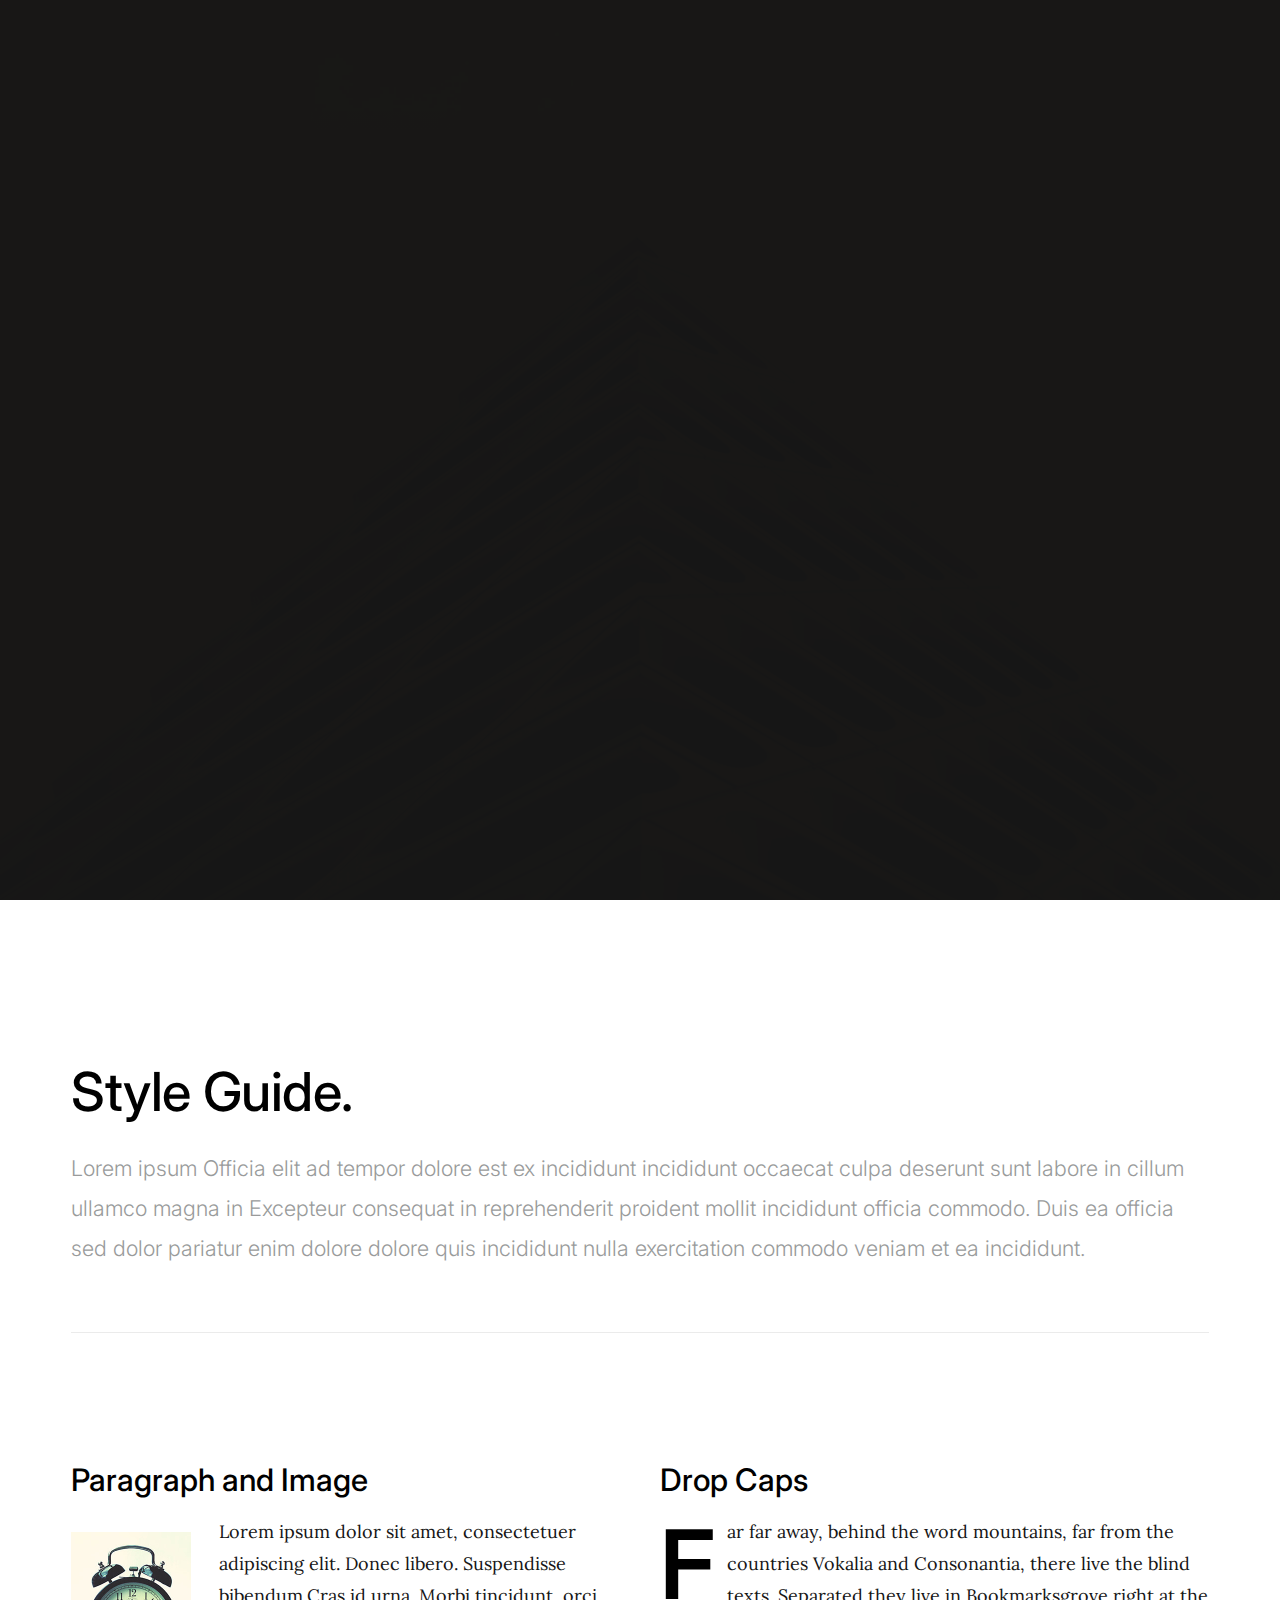
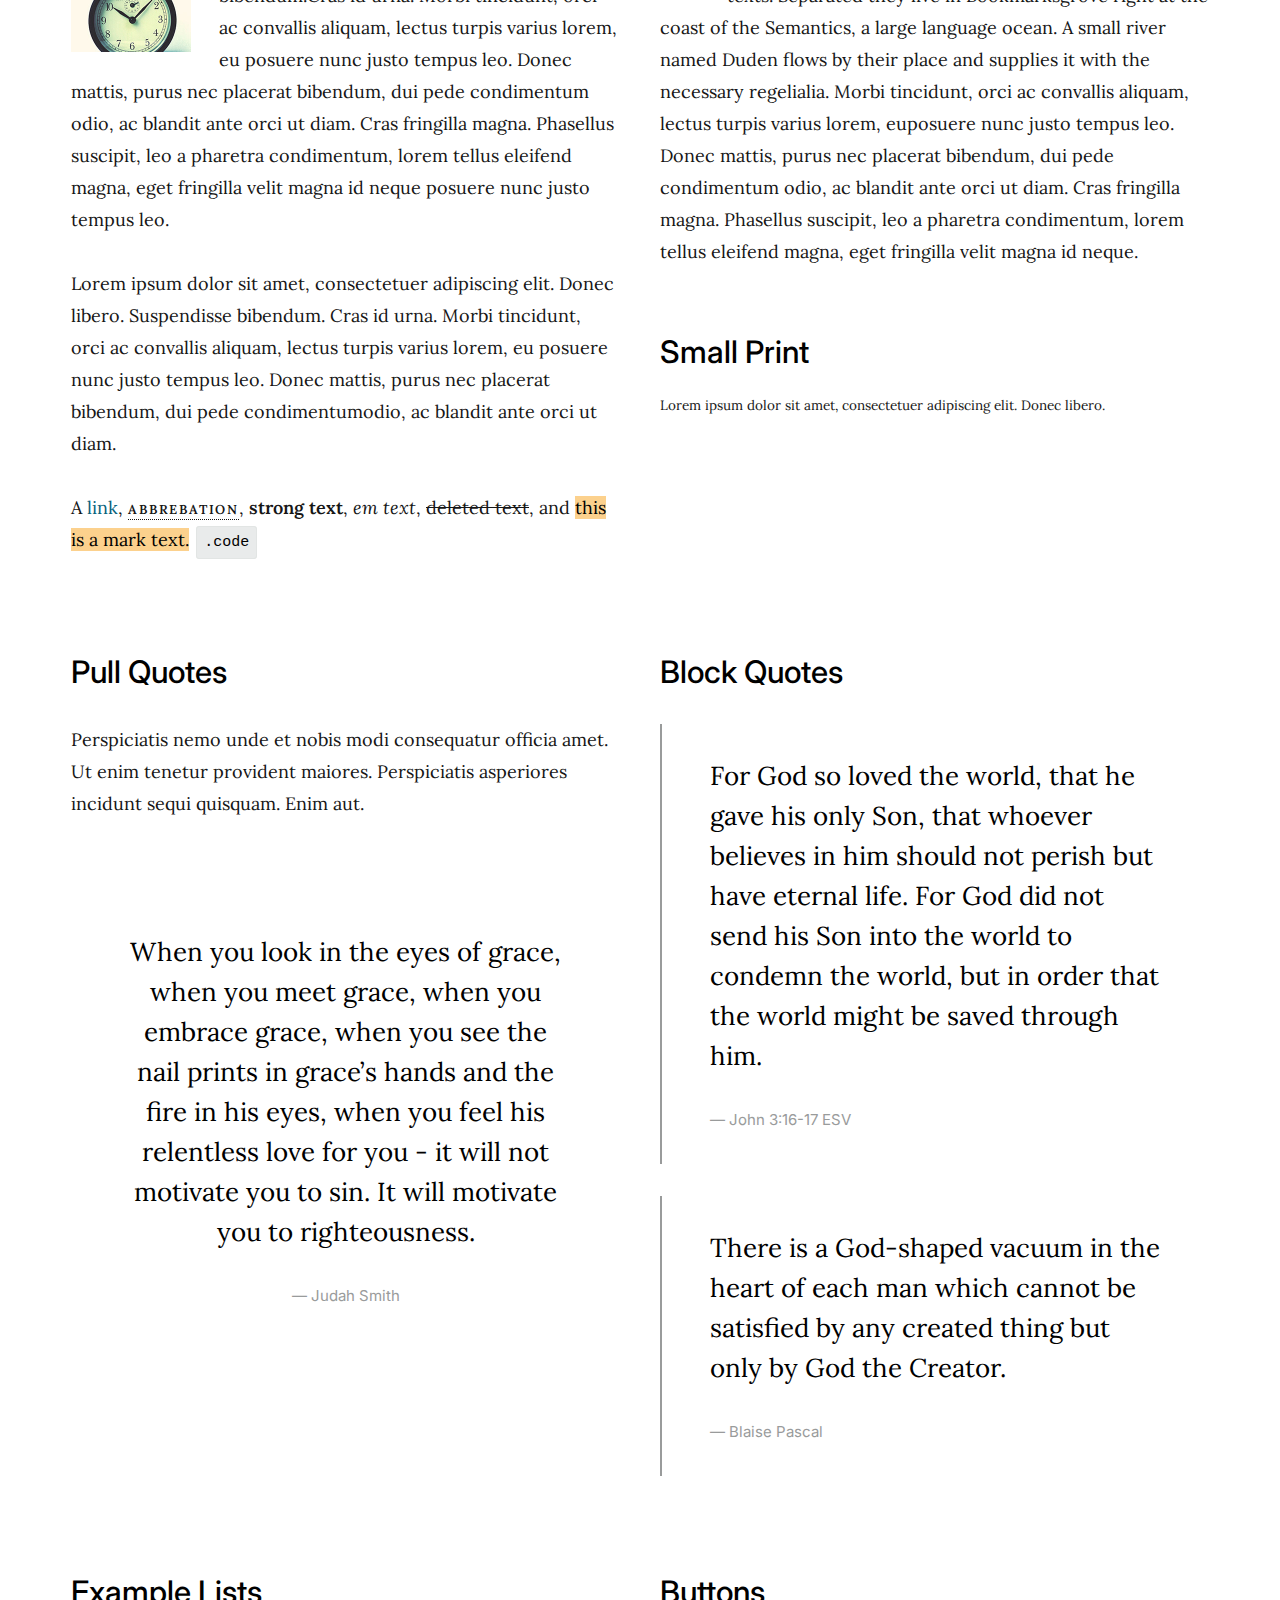
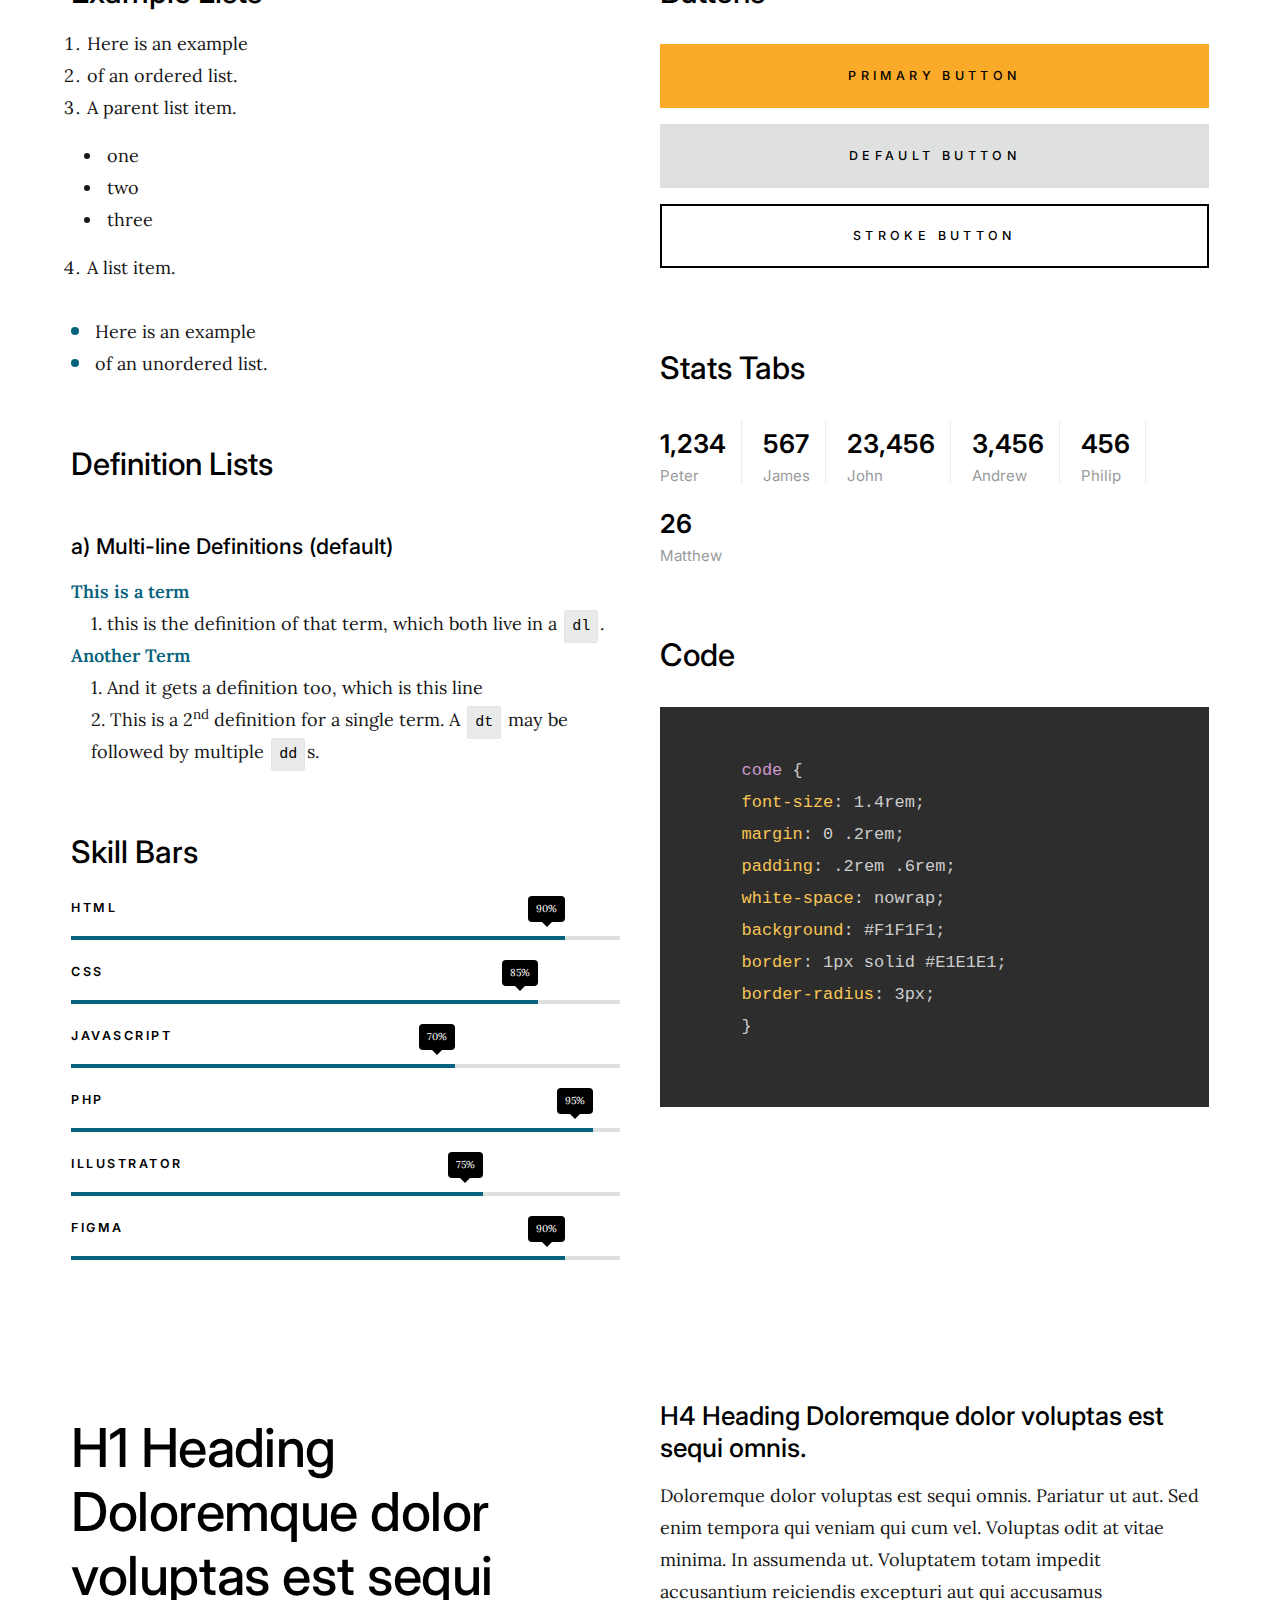
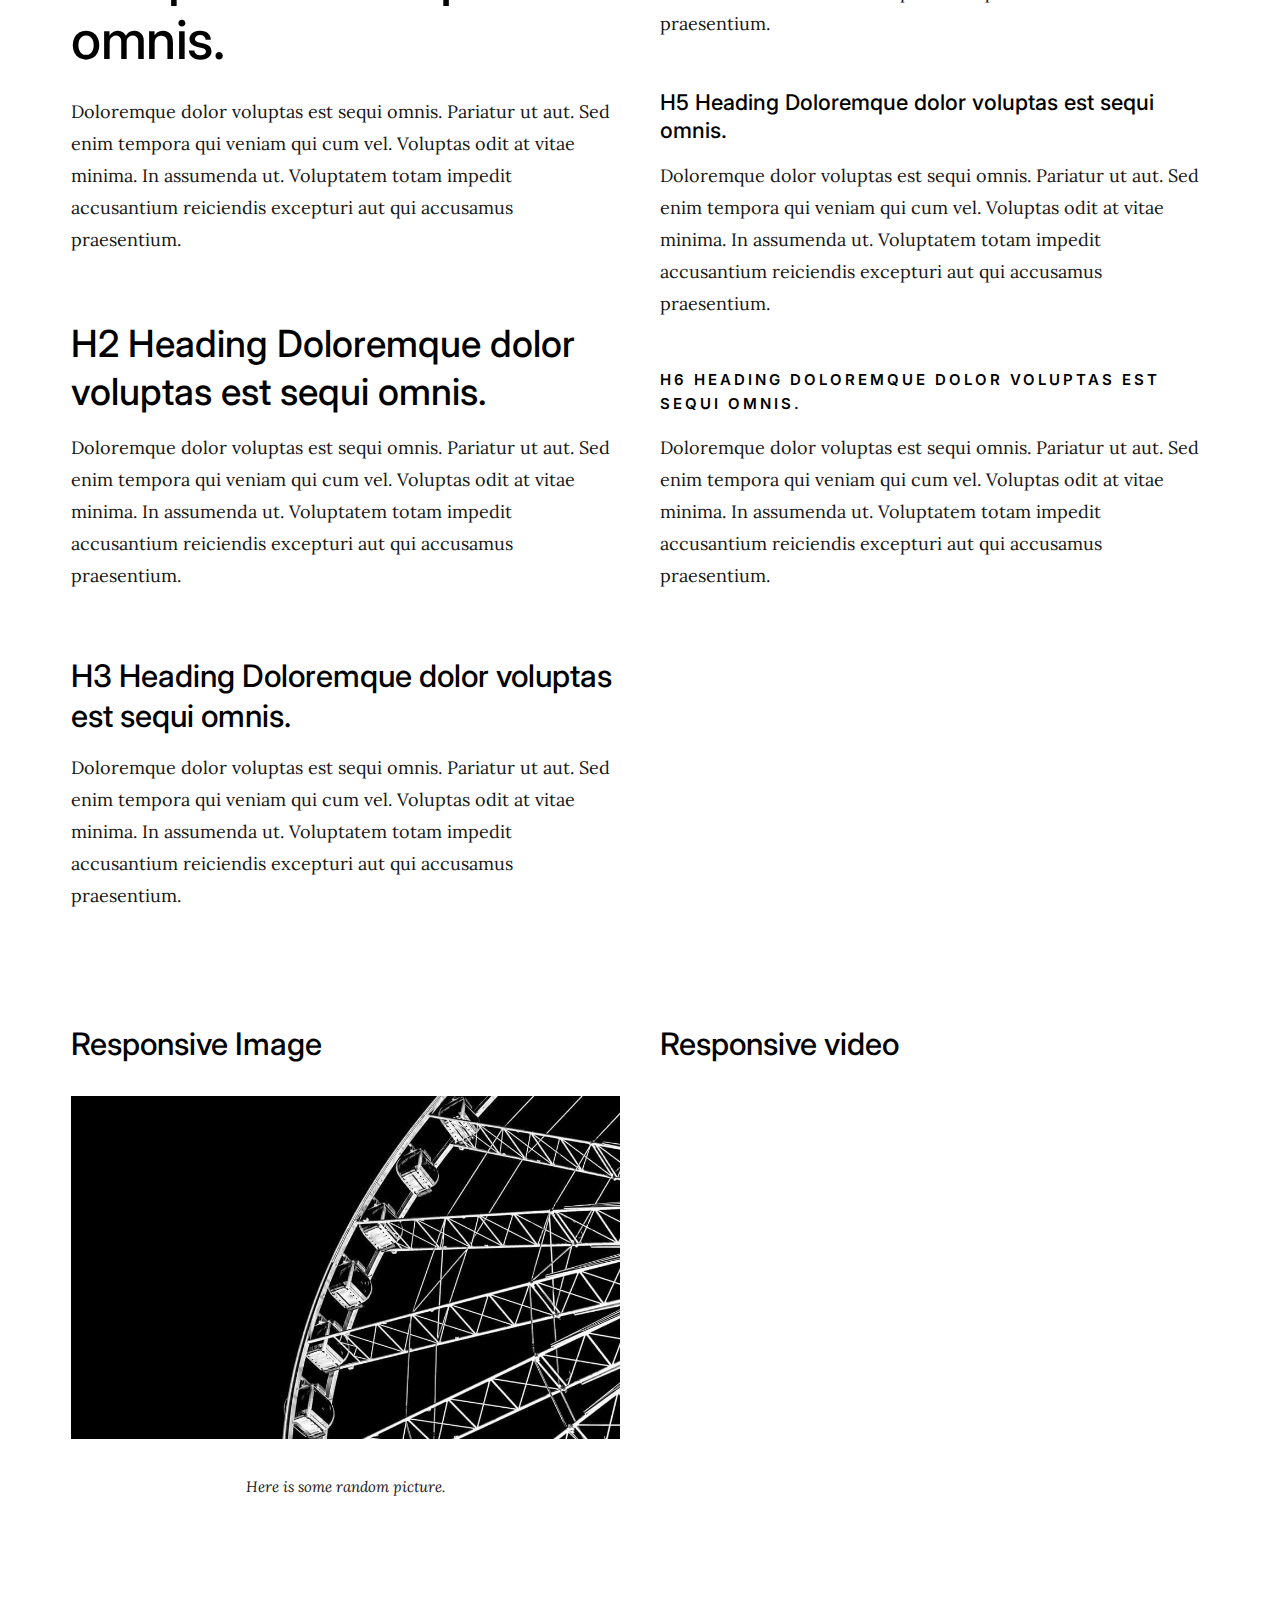
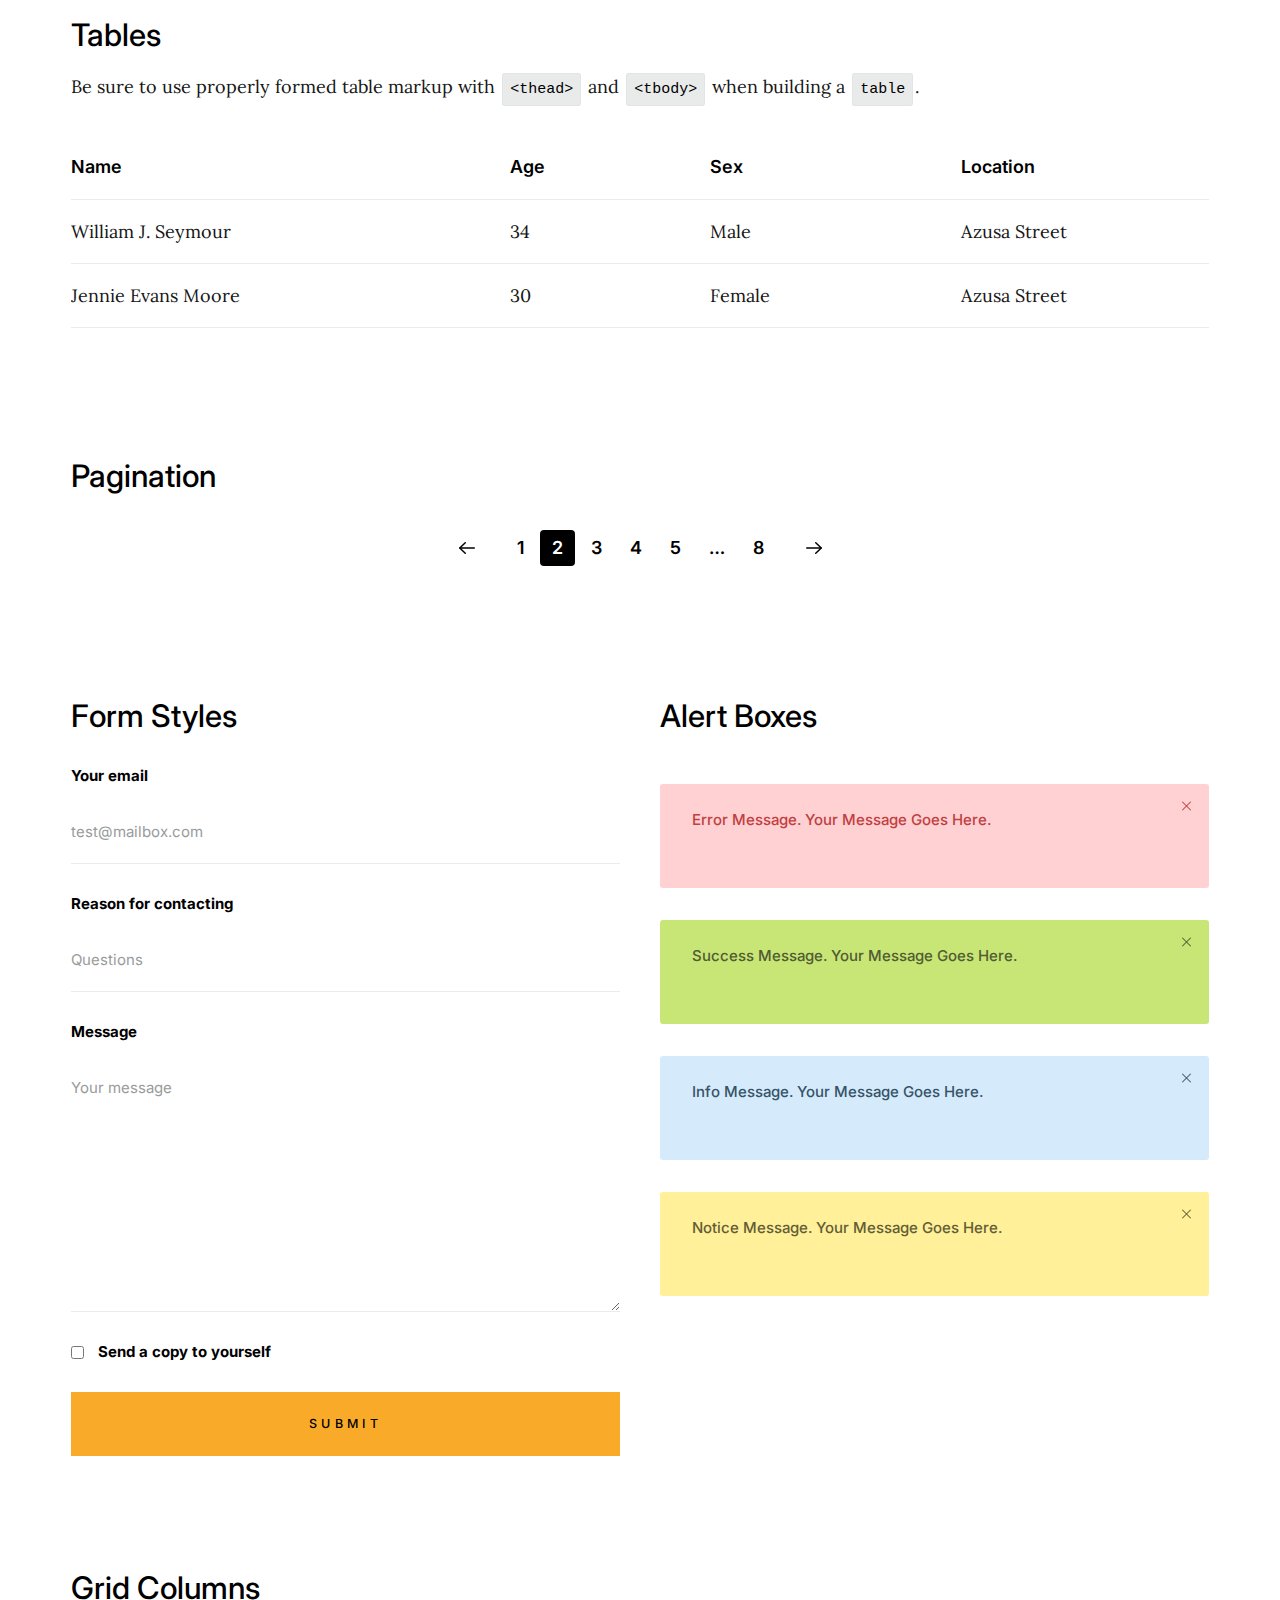
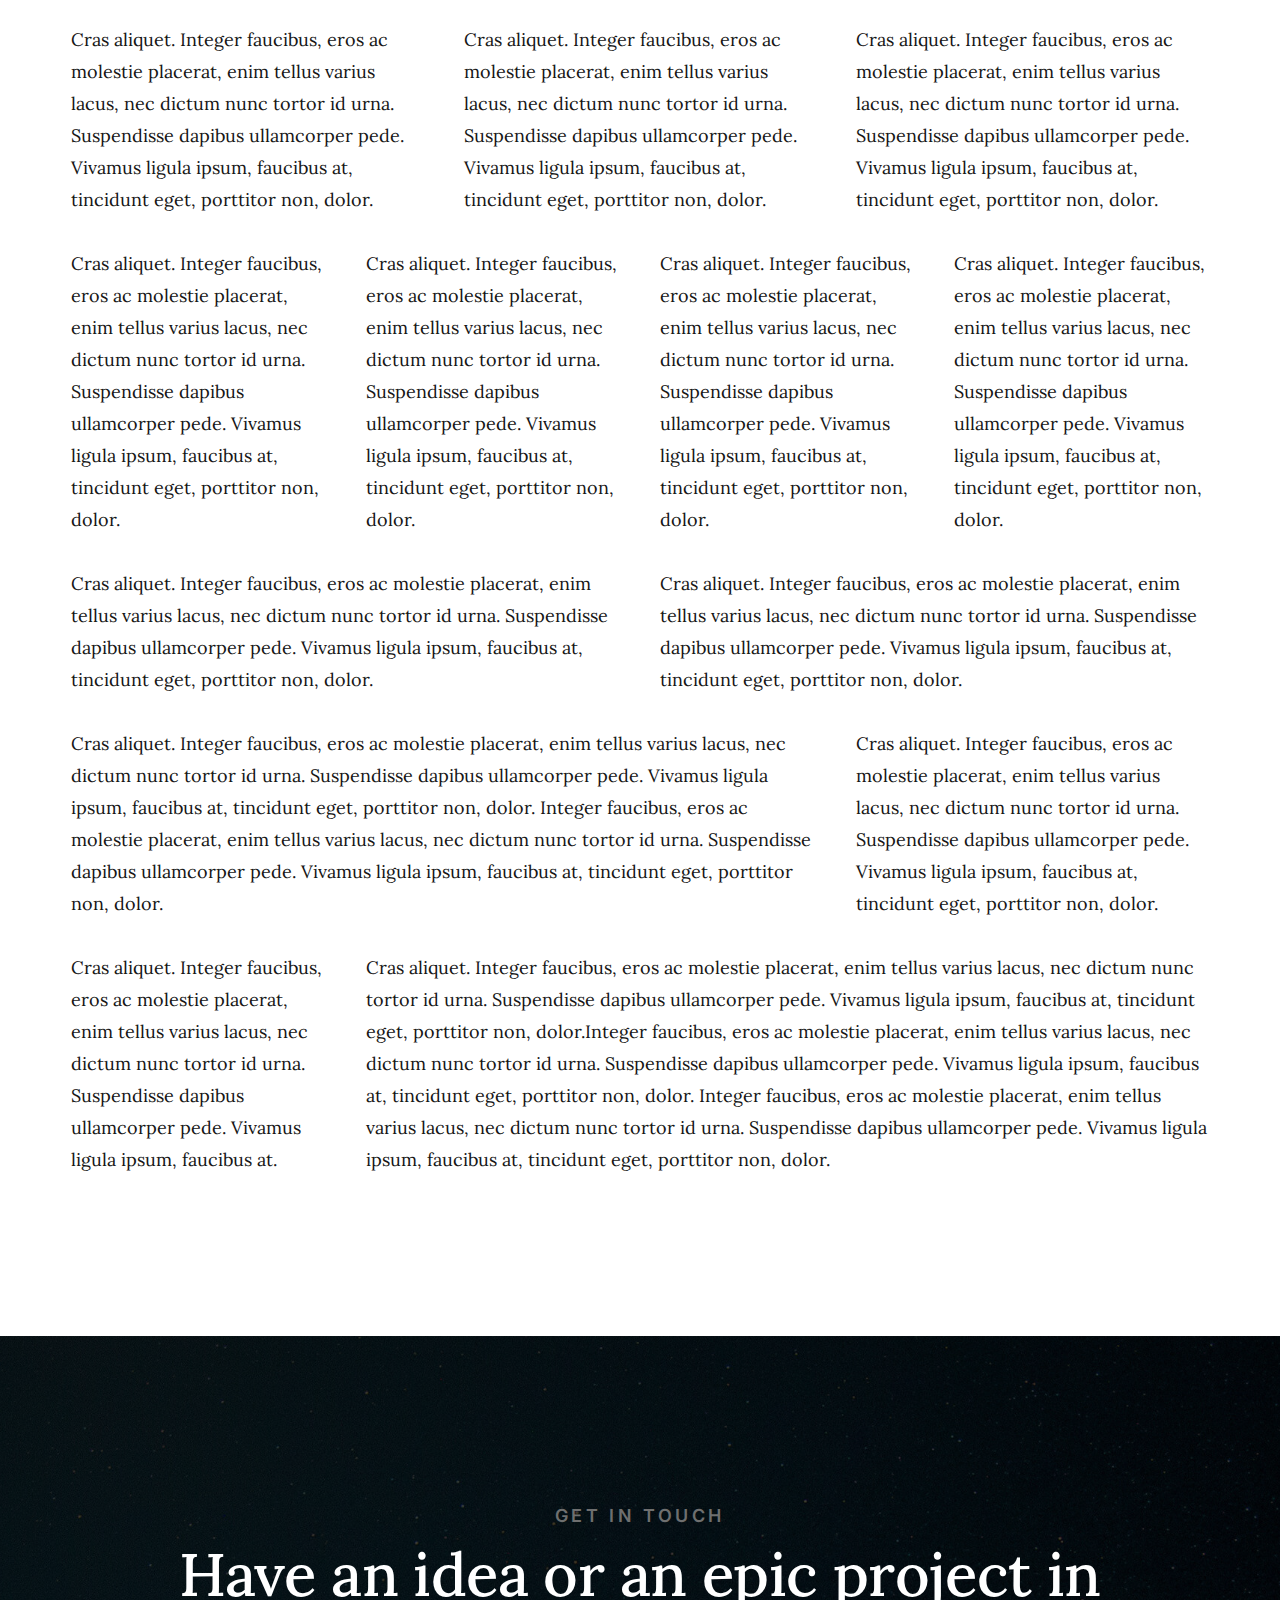
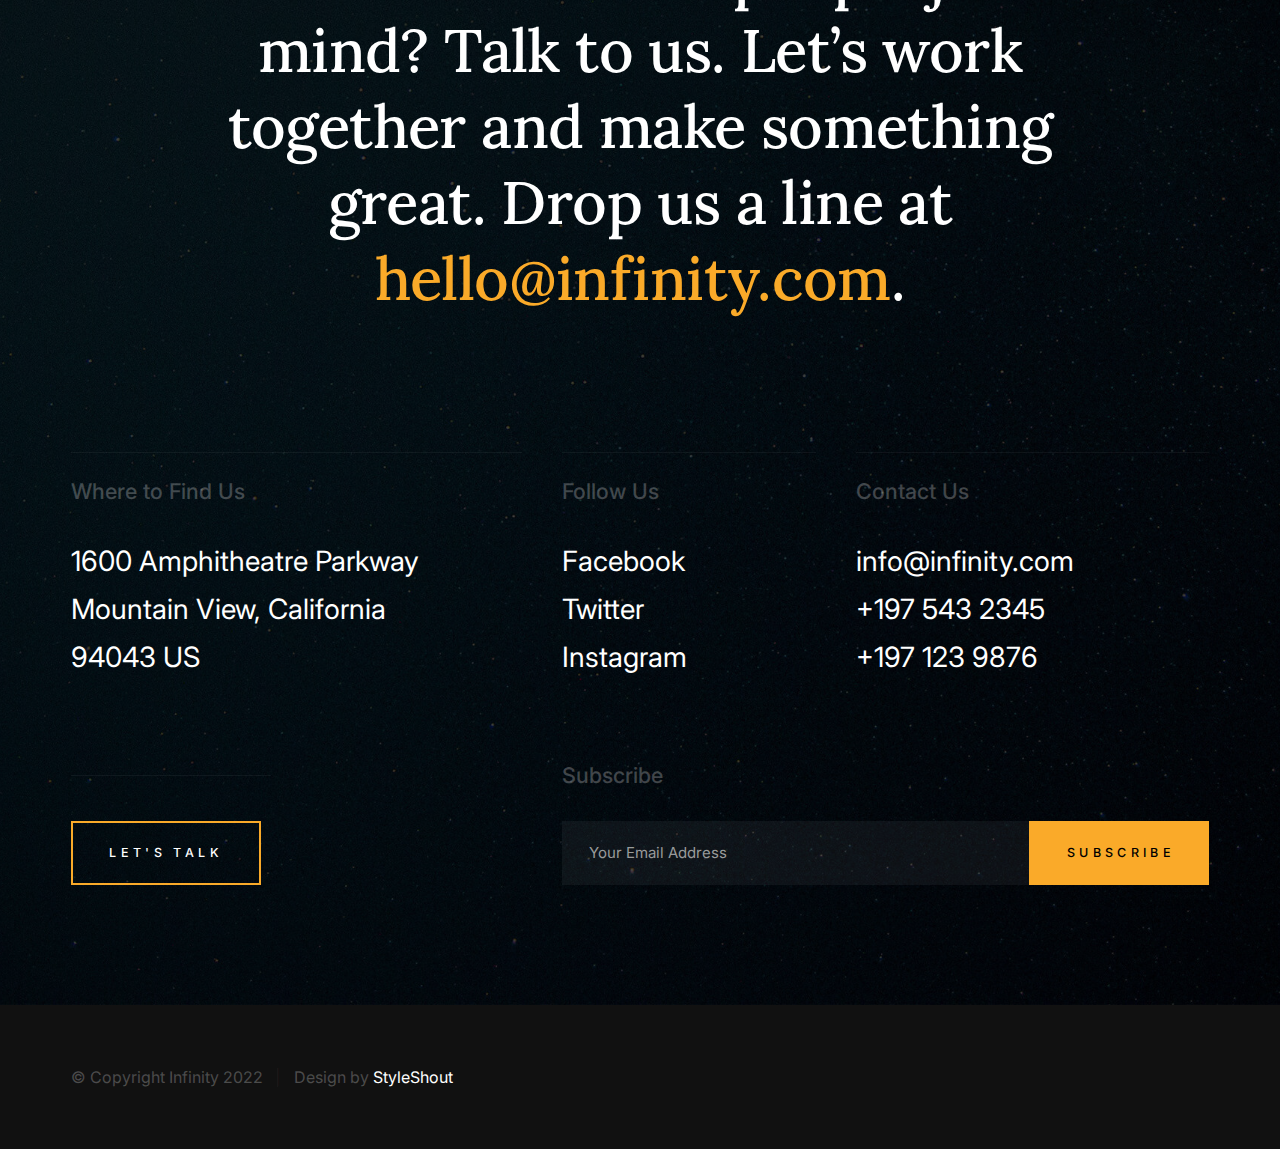
==== commit 6ce02ef8: "Behance and Dribbble social media icons was removed" ====
--- a/styles.html
+++ b/styles.html
@@ -55,7 +55,7 @@
     <div id="page" class="s-pagewrap">
 
 
-        <!-- # site header 
+        <!-- # site header
         ================================================== -->
         <header class="s-header">
 
@@ -85,7 +85,7 @@
 
                 <p>
                 Need a great reliable web hosting?
-                We highly recommend <a href="https://www.dreamhost.com/r.cgi?287326">DreamHost</a>. 
+                We highly recommend <a href="https://www.dreamhost.com/r.cgi?287326">DreamHost</a>.
                 Powerful web and Wordpress hosting. Guaranteed. Starting at <span class="text-highlight">$2.95</span> per month.
                 </p>
 
@@ -108,19 +108,7 @@
                             <span class="u-screen-reader-text">Instagram</span>
                         </a>
                     </li>
-                    <li>
-                        <a href="#0">
-                            <svg xmlns="http://www.w3.org/2000/svg" width="24" height="24" viewBox="0 0 24 24" style="fill: rgba(0, 0, 0, 1);transform: ;msFilter:;"><path d="M20.66 6.98a9.932 9.932 0 0 0-3.641-3.64C15.486 2.447 13.813 2 12 2s-3.486.447-5.02 1.34c-1.533.893-2.747 2.107-3.64 3.64S2 10.187 2 12s.446 3.487 1.34 5.02a9.924 9.924 0 0 0 3.641 3.64C8.514 21.553 10.187 22 12 22s3.486-.447 5.02-1.34a9.932 9.932 0 0 0 3.641-3.64C21.554 15.487 22 13.813 22 12s-.446-3.487-1.34-5.02zM12 3.66c2 0 3.772.64 5.32 1.919-.92 1.174-2.286 2.14-4.1 2.9-1.002-1.813-2.088-3.327-3.261-4.54A7.715 7.715 0 0 1 12 3.66zM5.51 6.8a8.116 8.116 0 0 1 2.711-2.22c1.212 1.201 2.325 2.7 3.34 4.5-2 .6-4.114.9-6.341.9-.573 0-1.006-.013-1.3-.04A8.549 8.549 0 0 1 5.51 6.8zM3.66 12c0-.054.003-.12.01-.2.007-.08.01-.146.01-.2.254.014.641.02 1.161.02 2.666 0 5.146-.367 7.439-1.1.187.373.381.793.58 1.26-1.32.293-2.674 1.006-4.061 2.14S6.4 16.247 5.76 17.5c-1.4-1.587-2.1-3.42-2.1-5.5zM12 20.34c-1.894 0-3.594-.587-5.101-1.759.601-1.187 1.524-2.322 2.771-3.401 1.246-1.08 2.483-1.753 3.71-2.02a29.441 29.441 0 0 1 1.56 6.62 8.166 8.166 0 0 1-2.94.56zm7.08-3.96a8.351 8.351 0 0 1-2.58 2.621c-.24-2.08-.7-4.107-1.379-6.081.932-.066 1.765-.1 2.5-.1.799 0 1.686.034 2.659.1a8.098 8.098 0 0 1-1.2 3.46zm-1.24-5c-1.16 0-2.233.047-3.22.14a27.053 27.053 0 0 0-.68-1.62c2.066-.906 3.532-2.006 4.399-3.3 1.2 1.414 1.854 3.027 1.96 4.84-.812-.04-1.632-.06-2.459-.06z"></path></svg>
-                            <span class="u-screen-reader-text">Dribbble</span>
-                        </a>
-                    </li>
-                    <li>
-                        <a href="#0">
-                            <svg xmlns="http://www.w3.org/2000/svg" width="24" height="24" viewBox="0 0 24 24" style="fill: rgba(0, 0, 0, 1);transform: ;msFilter:;"><path d="M7.803 5.731c.589 0 1.119.051 1.605.155.483.103.895.273 1.243.508.343.235.611.547.804.939.187.387.28.871.28 1.443 0 .62-.14 1.138-.421 1.551-.283.414-.7.753-1.256 1.015.757.219 1.318.602 1.69 1.146.374.549.557 1.206.557 1.976 0 .625-.119 1.162-.358 1.613a3.11 3.11 0 0 1-.974 1.114 4.315 4.315 0 0 1-1.399.64 6.287 6.287 0 0 1-1.609.206H2V5.731h5.803zm-.351 4.972c.48 0 .878-.114 1.192-.345.312-.228.463-.604.463-1.119 0-.286-.051-.522-.151-.707a1.114 1.114 0 0 0-.417-.428 1.683 1.683 0 0 0-.597-.215 3.609 3.609 0 0 0-.697-.061H4.71v2.875h2.742zm.151 5.239c.267 0 .521-.023.76-.077.241-.052.455-.136.637-.261.182-.12.332-.283.44-.491.109-.206.162-.475.162-.798 0-.634-.179-1.085-.533-1.358-.355-.27-.831-.404-1.414-.404H4.71v3.39h2.893zm8.565-.041c.367.358.896.538 1.584.538.493 0 .919-.125 1.278-.373.354-.249.57-.515.653-.79h2.155c-.346 1.072-.871 1.838-1.589 2.299-.709.463-1.572.693-2.58.693-.702 0-1.334-.113-1.9-.337a4.033 4.033 0 0 1-1.439-.958 4.37 4.37 0 0 1-.905-1.485 5.433 5.433 0 0 1-.32-1.899c0-.666.111-1.289.329-1.864a4.376 4.376 0 0 1 .934-1.493c.405-.42.885-.751 1.444-.994a4.634 4.634 0 0 1 1.858-.362c.754 0 1.413.146 1.979.44a3.967 3.967 0 0 1 1.39 1.182c.363.493.622 1.058.783 1.691.161.632.217 1.292.171 1.983h-6.431c.001.704.238 1.371.606 1.729zm2.812-4.681c-.291-.322-.783-.496-1.385-.496-.391 0-.714.065-.974.199a1.97 1.97 0 0 0-.62.491 1.772 1.772 0 0 0-.328.628 2.82 2.82 0 0 0-.111.587h3.982c-.058-.624-.272-1.085-.564-1.409zm-3.918-4.663h4.989v1.215h-4.989z"></path></svg>
-                            <span class="u-screen-reader-text">Behance</span>
-                        </a>
-                    </li>
-                </ul> 
+                </ul>
 
             </nav>
 
@@ -145,13 +133,13 @@
                         <h1 class="s-intro__title">
                         We Craft Stunning  <br>
                         Digital Experiences.
-                        </h1>	
+                        </h1>
 
                         <div class="s-intro__more">
                             <a class="smoothscroll btn btn--stroke s-intro__more-btn" href="#styles">
                                 Learn More
                             </a>
-                        </div>	
+                        </div>
                     </div> <!-- s-intro__content-inner -->
 
                 </div> <!-- s-intro__content -->
@@ -175,18 +163,6 @@
                             <span class="u-screen-reader-text">Instagram</span>
                         </a>
                     </li>
-                    <li>
-                        <a href="#0">
-                            <svg xmlns="http://www.w3.org/2000/svg" width="24" height="24" viewBox="0 0 24 24" style="fill: rgba(0, 0, 0, 1);transform: ;msFilter:;"><path d="M20.66 6.98a9.932 9.932 0 0 0-3.641-3.64C15.486 2.447 13.813 2 12 2s-3.486.447-5.02 1.34c-1.533.893-2.747 2.107-3.64 3.64S2 10.187 2 12s.446 3.487 1.34 5.02a9.924 9.924 0 0 0 3.641 3.64C8.514 21.553 10.187 22 12 22s3.486-.447 5.02-1.34a9.932 9.932 0 0 0 3.641-3.64C21.554 15.487 22 13.813 22 12s-.446-3.487-1.34-5.02zM12 3.66c2 0 3.772.64 5.32 1.919-.92 1.174-2.286 2.14-4.1 2.9-1.002-1.813-2.088-3.327-3.261-4.54A7.715 7.715 0 0 1 12 3.66zM5.51 6.8a8.116 8.116 0 0 1 2.711-2.22c1.212 1.201 2.325 2.7 3.34 4.5-2 .6-4.114.9-6.341.9-.573 0-1.006-.013-1.3-.04A8.549 8.549 0 0 1 5.51 6.8zM3.66 12c0-.054.003-.12.01-.2.007-.08.01-.146.01-.2.254.014.641.02 1.161.02 2.666 0 5.146-.367 7.439-1.1.187.373.381.793.58 1.26-1.32.293-2.674 1.006-4.061 2.14S6.4 16.247 5.76 17.5c-1.4-1.587-2.1-3.42-2.1-5.5zM12 20.34c-1.894 0-3.594-.587-5.101-1.759.601-1.187 1.524-2.322 2.771-3.401 1.246-1.08 2.483-1.753 3.71-2.02a29.441 29.441 0 0 1 1.56 6.62 8.166 8.166 0 0 1-2.94.56zm7.08-3.96a8.351 8.351 0 0 1-2.58 2.621c-.24-2.08-.7-4.107-1.379-6.081.932-.066 1.765-.1 2.5-.1.799 0 1.686.034 2.659.1a8.098 8.098 0 0 1-1.2 3.46zm-1.24-5c-1.16 0-2.233.047-3.22.14a27.053 27.053 0 0 0-.68-1.62c2.066-.906 3.532-2.006 4.399-3.3 1.2 1.414 1.854 3.027 1.96 4.84-.812-.04-1.632-.06-2.459-.06z"></path></svg>
-                            <span class="u-screen-reader-text">Dribbble</span>
-                        </a>
-                    </li>
-                    <li>
-                        <a href="#0">
-                            <svg xmlns="http://www.w3.org/2000/svg" width="24" height="24" viewBox="0 0 24 24" style="fill: rgba(0, 0, 0, 1);transform: ;msFilter:;"><path d="M7.803 5.731c.589 0 1.119.051 1.605.155.483.103.895.273 1.243.508.343.235.611.547.804.939.187.387.28.871.28 1.443 0 .62-.14 1.138-.421 1.551-.283.414-.7.753-1.256 1.015.757.219 1.318.602 1.69 1.146.374.549.557 1.206.557 1.976 0 .625-.119 1.162-.358 1.613a3.11 3.11 0 0 1-.974 1.114 4.315 4.315 0 0 1-1.399.64 6.287 6.287 0 0 1-1.609.206H2V5.731h5.803zm-.351 4.972c.48 0 .878-.114 1.192-.345.312-.228.463-.604.463-1.119 0-.286-.051-.522-.151-.707a1.114 1.114 0 0 0-.417-.428 1.683 1.683 0 0 0-.597-.215 3.609 3.609 0 0 0-.697-.061H4.71v2.875h2.742zm.151 5.239c.267 0 .521-.023.76-.077.241-.052.455-.136.637-.261.182-.12.332-.283.44-.491.109-.206.162-.475.162-.798 0-.634-.179-1.085-.533-1.358-.355-.27-.831-.404-1.414-.404H4.71v3.39h2.893zm8.565-.041c.367.358.896.538 1.584.538.493 0 .919-.125 1.278-.373.354-.249.57-.515.653-.79h2.155c-.346 1.072-.871 1.838-1.589 2.299-.709.463-1.572.693-2.58.693-.702 0-1.334-.113-1.9-.337a4.033 4.033 0 0 1-1.439-.958 4.37 4.37 0 0 1-.905-1.485 5.433 5.433 0 0 1-.32-1.899c0-.666.111-1.289.329-1.864a4.376 4.376 0 0 1 .934-1.493c.405-.42.885-.751 1.444-.994a4.634 4.634 0 0 1 1.858-.362c.754 0 1.413.146 1.979.44a3.967 3.967 0 0 1 1.39 1.182c.363.493.622 1.058.783 1.691.161.632.217 1.292.171 1.983h-6.431c.001.704.238 1.371.606 1.729zm2.812-4.681c-.291-.322-.783-.496-1.385-.496-.391 0-.714.065-.974.199a1.97 1.97 0 0 0-.62.491 1.772 1.772 0 0 0-.328.628 2.82 2.82 0 0 0-.111.587h3.982c-.058-.624-.272-1.085-.564-1.409zm-3.918-4.663h4.989v1.215h-4.989z"></path></svg>
-                            <span class="u-screen-reader-text">Behance</span>
-                        </a>
-                    </li>
                 </ul>  <!-- s-intro__social -->
 
                 <div class="s-intro__scroll">
@@ -209,7 +185,7 @@
 
                         <h1>Style Guide.</h1>
 
-                        <p class="lead">Lorem ipsum Officia elit ad tempor dolore est ex incididunt incididunt occaecat culpa deserunt 
+                        <p class="lead">Lorem ipsum Officia elit ad tempor dolore est ex incididunt incididunt occaecat culpa deserunt
                         sunt labore in cillum ullamco magna in Excepteur consequat in reprehenderit proident mollit incididunt officia commodo.
                         Duis ea officia sed dolor pariatur enim dolore dolore quis incididunt nulla exercitation commodo veniam et ea incididunt.
                         </p>
@@ -226,16 +202,16 @@
                         <h3>Paragraph and Image</h3>
 
                         <p><a href="#"><img width="120" height="120" class="u-pull-left" alt="sample-image" src="images/sample-image.jpg"></a>
-                        Lorem ipsum dolor sit amet, consectetuer adipiscing elit. Donec libero. Suspendisse bibendum.Cras id urna. Morbi 
-                        tincidunt, orci ac convallis aliquam, lectus turpis varius lorem, eu posuere nunc justo tempus leo. Donec mattis, 
-                        purus nec placerat bibendum, dui pede condimentum odio, ac blandit ante orci ut diam. Cras fringilla magna. 
-                        Phasellus suscipit, leo a pharetra condimentum, lorem tellus eleifend magna, eget fringilla velit magna id 
+                        Lorem ipsum dolor sit amet, consectetuer adipiscing elit. Donec libero. Suspendisse bibendum.Cras id urna. Morbi
+                        tincidunt, orci ac convallis aliquam, lectus turpis varius lorem, eu posuere nunc justo tempus leo. Donec mattis,
+                        purus nec placerat bibendum, dui pede condimentum odio, ac blandit ante orci ut diam. Cras fringilla magna.
+                        Phasellus suscipit, leo a pharetra condimentum, lorem tellus eleifend magna, eget fringilla velit magna id
                         neque posuere nunc justo tempus leo. </p>
 
                         <p>
-                        Lorem ipsum dolor sit amet, consectetuer adipiscing elit. Donec libero. Suspendisse bibendum. Cras id urna. 
-                        Morbi tincidunt, orci ac convallis aliquam, lectus turpis varius lorem, eu posuere nunc justo tempus leo. 
-                        Donec mattis, purus nec placerat bibendum, dui pede condimentumodio, ac blandit ante orci ut diam.	
+                        Lorem ipsum dolor sit amet, consectetuer adipiscing elit. Donec libero. Suspendisse bibendum. Cras id urna.
+                        Morbi tincidunt, orci ac convallis aliquam, lectus turpis varius lorem, eu posuere nunc justo tempus leo.
+                        Donec mattis, purus nec placerat bibendum, dui pede condimentumodio, ac blandit ante orci ut diam.
                         </p>
 
                         <p>A <a href="#">link</a>,
@@ -255,10 +231,10 @@
 
                         <p class="drop-cap">Far far away, behind the word mountains, far from the countries Vokalia and Consonantia,
                         there live the blind texts. Separated they live in Bookmarksgrove right at the coast of the
-                        Semantics, a large language ocean. A small river named Duden flows by their place and supplies it with the 
-                        necessary regelialia. Morbi tincidunt, orci ac convallis aliquam, lectus turpis varius lorem, 
-                        euposuere nunc justo tempus leo. Donec mattis, purus nec placerat bibendum, dui pede condimentum odio, 
-                        ac blandit ante orci ut diam. Cras fringilla magna. Phasellus suscipit, leo a pharetra condimentum, 
+                        Semantics, a large language ocean. A small river named Duden flows by their place and supplies it with the
+                        necessary regelialia. Morbi tincidunt, orci ac convallis aliquam, lectus turpis varius lorem,
+                        euposuere nunc justo tempus leo. Donec mattis, purus nec placerat bibendum, dui pede condimentum odio,
+                        ac blandit ante orci ut diam. Cras fringilla magna. Phasellus suscipit, leo a pharetra condimentum,
                         lorem tellus eleifend magna, eget fringilla velit magna id neque.
                         </p>
 
@@ -277,18 +253,18 @@
                         <h3 class="u-add-bottom">Pull Quotes</h3>
 
                         <p>
-                        Perspiciatis nemo unde et nobis modi consequatur officia amet. Ut enim 
-                        tenetur provident maiores. Perspiciatis asperiores incidunt sequi 
-                        quisquam. Enim aut. 
+                        Perspiciatis nemo unde et nobis modi consequatur officia amet. Ut enim
+                        tenetur provident maiores. Perspiciatis asperiores incidunt sequi
+                        quisquam. Enim aut.
                         </p>
 
                         <figure class="pull-quote">
                             <blockquote>
                                 <p>
-                                When you look in the eyes of grace, when you meet grace, 
-                                when you embrace grace, when you see the nail prints in 
-                                grace’s hands and the fire in his eyes, when you feel his 
-                                relentless love for you - it will not motivate you to sin. 
+                                When you look in the eyes of grace, when you meet grace,
+                                when you embrace grace, when you see the nail prints in
+                                grace’s hands and the fire in his eyes, when you feel his
+                                relentless love for you - it will not motivate you to sin.
                                 It will motivate you to righteousness.
                                 </p>
 
@@ -307,9 +283,9 @@
 
                         <blockquote cite="http://where-i-got-my-info-from.com">
                             <p>
-                            For God so loved the world, that he gave his only Son, that whoever believes in 
-                            him should not perish but have eternal life. For God did not send his Son into 
-                            the world to condemn the world, but in order that the world might be 
+                            For God so loved the world, that he gave his only Son, that whoever believes in
+                            him should not perish but have eternal life. For God did not send his Son into
+                            the world to condemn the world, but in order that the world might be
                             saved through him.
                             </p>
 
@@ -322,7 +298,7 @@
                         </blockquote>
 
                         <blockquote>
-                            <p>There is a God-shaped vacuum in the heart of each man which cannot be satisfied 
+                            <p>There is a God-shaped vacuum in the heart of each man which cannot be satisfied
                             by any created thing but only by God the Creator.</p>
 
                             <footer>
@@ -432,7 +408,7 @@
         padding: .2rem .6rem;
         white-space: nowrap;
         background: #F1F1F1;
-        border: 1px solid #E1E1E1;	
+        border: 1px solid #E1E1E1;
         border-radius: 3px;
         }
     </code></pre>
@@ -444,36 +420,36 @@
                 <div class="row u-add-half-bottom">
 
                     <div class="column lg-6 tab-12">
-                            
+
                         <h1>H1 Heading Doloremque dolor voluptas est sequi omnis.</h1>
-                        <p>Doloremque dolor voluptas est sequi omnis. Pariatur ut aut. Sed enim tempora qui veniam qui cum vel. 
+                        <p>Doloremque dolor voluptas est sequi omnis. Pariatur ut aut. Sed enim tempora qui veniam qui cum vel.
                         Voluptas odit at vitae minima. In assumenda ut. Voluptatem totam impedit accusantium reiciendis excepturi aut qui accusamus praesentium.</p>
 
                         <h2>H2 Heading Doloremque dolor voluptas est sequi omnis.</h2>
-                        <p>Doloremque dolor voluptas est sequi omnis. Pariatur ut aut. Sed enim tempora qui veniam qui cum vel. 
+                        <p>Doloremque dolor voluptas est sequi omnis. Pariatur ut aut. Sed enim tempora qui veniam qui cum vel.
                         Voluptas odit at vitae minima. In assumenda ut. Voluptatem totam impedit accusantium reiciendis excepturi aut qui accusamus praesentium.</p>
 
                         <h3>H3 Heading Doloremque dolor voluptas est sequi omnis.</h3>
-                        <p>Doloremque dolor voluptas est sequi omnis. Pariatur ut aut. Sed enim tempora qui veniam qui cum vel. 
+                        <p>Doloremque dolor voluptas est sequi omnis. Pariatur ut aut. Sed enim tempora qui veniam qui cum vel.
                         Voluptas odit at vitae minima. In assumenda ut. Voluptatem totam impedit accusantium reiciendis excepturi aut qui accusamus praesentium.</p>
 
-                        
+
                     </div>
 
                     <div class="column lg-6 tab-12">
                         <h4>H4 Heading Doloremque dolor voluptas est sequi omnis.</h4>
-                        <p>Doloremque dolor voluptas est sequi omnis. Pariatur ut aut. Sed enim tempora qui veniam qui cum vel. 
+                        <p>Doloremque dolor voluptas est sequi omnis. Pariatur ut aut. Sed enim tempora qui veniam qui cum vel.
                         Voluptas odit at vitae minima. In assumenda ut. Voluptatem totam impedit accusantium reiciendis excepturi aut qui accusamus praesentium.</p>
 
                         <h5>H5 Heading Doloremque dolor voluptas est sequi omnis.</h5>
-                        <p>Doloremque dolor voluptas est sequi omnis. Pariatur ut aut. Sed enim tempora qui veniam qui cum vel. 
+                        <p>Doloremque dolor voluptas est sequi omnis. Pariatur ut aut. Sed enim tempora qui veniam qui cum vel.
                         Voluptas odit at vitae minima. In assumenda ut. Voluptatem totam impedit accusantium reiciendis excepturi aut qui accusamus praesentium.</p>
 
                         <h6>H6 Heading Doloremque dolor voluptas est sequi omnis.</h6>
-                        <p>Doloremque dolor voluptas est sequi omnis. Pariatur ut aut. Sed enim tempora qui veniam qui cum vel. 
+                        <p>Doloremque dolor voluptas est sequi omnis. Pariatur ut aut. Sed enim tempora qui veniam qui cum vel.
                         Voluptas odit at vitae minima. In assumenda ut. Voluptatem totam impedit accusantium reiciendis excepturi aut qui accusamus praesentium.</p>
-            
-                        
+
+
                     </div>
 
                 </div> <!-- end row -->
@@ -485,9 +461,9 @@
                         <h3 class="u-add-bottom">Responsive Image</h3>
 
                         <figure>
-                            <img src="images/wheel-500.jpg" 
-                            srcset="images/wheel-1000.jpg 1000w, 
-                            images/wheel-500.jpg 500w" 
+                            <img src="images/wheel-500.jpg"
+                            srcset="images/wheel-1000.jpg 1000w,
+                            images/wheel-500.jpg 500w"
                             sizes="(max-width: 1000px) 100vw, 1000px" alt="">
 
                             <figcaption>
@@ -502,11 +478,11 @@
                         <h3 class="u-add-bottom">Responsive video</h3>
 
                         <div class="video-container">
-                        <iframe src="https://player.vimeo.com/video/14592941?color=00a650&title=0&byline=0&portrait=0" width="500" height="281" frameborder="0" webkitallowfullscreen mozallowfullscreen allowfullscreen></iframe> 
+                        <iframe src="https://player.vimeo.com/video/14592941?color=00a650&title=0&byline=0&portrait=0" width="500" height="281" frameborder="0" webkitallowfullscreen mozallowfullscreen allowfullscreen></iframe>
                         </div>
 
                     </div>
-                    
+
                 </div> <!-- end row -->
 
                 <div class="row u-add-bottom">
@@ -546,7 +522,7 @@
                         </div>
 
                     </div>
-                    
+
                 </div> <!-- end row -->
 
                 <div class="row">
@@ -607,7 +583,7 @@
                                     </select>
                                 </div>
                             </div>
-                            
+
                             <label for="exampleMessage">Message</label>
                             <textarea class="u-fullwidth" placeholder="Your message" id="exampleMessage"></textarea>
 
@@ -615,7 +591,7 @@
                                 <input type="checkbox">
                                 <span class="label-text">Send a copy to yourself</span>
                             </label>
-                        
+
                             <input class="btn--primary u-fullwidth" type="submit" value="Submit">
                         </form>
 
@@ -626,27 +602,27 @@
                         <h3>Alert Boxes</h3>
 
                         <br>
-                        
+
                         <div class="alert-box alert-box--error">
                             <p>Error Message. Your Message Goes Here.</p>
                             <span class="alert-box__close"></span>
                         </div><!-- end error -->
-                                
+
                         <div class="alert-box alert-box--success">
                             <p>Success Message. Your Message Goes Here.</p>
                             <span class="alert-box__close"></span>
                         </div><!-- end success -->
-                                
+
                         <div class="alert-box alert-box--info">
                             <p>Info Message. Your Message Goes Here.</p>
                             <span class="alert-box__close"></span>
                         </div><!-- end info -->
-                                
+
                         <div class="alert-box alert-box--notice">
                             <p>Notice Message. Your Message Goes Here.</p>
                             <span class="alert-box__close"></span>
                         </div><!-- end notice -->
-                    
+
                     </div>
 
                 </div> <!-- end row -->
@@ -656,103 +632,103 @@
                     <div class="lg-12 column">
                         <h3>Grid Columns</h3>
                     </div>
-        
+
                 </div> <!-- Row End-->
-        
+
                 <!--<h4>1/3 Columns</h4>  -->
-        
-                <div class="row">
-        
+
+                <div class="row">
+
                     <div class="lg-4 mob-12 column">
                         <p>
                         Cras aliquet. Integer faucibus, eros ac molestie placerat, enim tellus varius lacus,
                         nec dictum nunc tortor id urna. Suspendisse dapibus ullamcorper pede. Vivamus ligula ipsum,
-                        faucibus at, tincidunt eget, porttitor non, dolor. 
-                        </p>
-                    </div>
-        
+                        faucibus at, tincidunt eget, porttitor non, dolor.
+                        </p>
+                    </div>
+
                     <div class="lg-4 mob-12 column">
                         <p>
                         Cras aliquet. Integer faucibus, eros ac molestie placerat, enim tellus varius lacus,
                         nec dictum nunc tortor id urna. Suspendisse dapibus ullamcorper pede. Vivamus ligula ipsum,
-                        faucibus at, tincidunt eget, porttitor non, dolor. 
-                        </p>
-                    </div>
-        
+                        faucibus at, tincidunt eget, porttitor non, dolor.
+                        </p>
+                    </div>
+
                     <div class="lg-4 mob-12 column">
                         <p>
                         Cras aliquet. Integer faucibus, eros ac molestie placerat, enim tellus varius lacus,
                         nec dictum nunc tortor id urna. Suspendisse dapibus ullamcorper pede. Vivamus ligula ipsum,
-                        faucibus at, tincidunt eget, porttitor non, dolor. 
-                        </p>
-                    </div>
-        
+                        faucibus at, tincidunt eget, porttitor non, dolor.
+                        </p>
+                    </div>
+
                 </div>
-        
+
                 <!--<h4>1/4 Columns</h4>  -->
-        
-                <div class="row">
-        
+
+                <div class="row">
+
                     <div class="lg-3 tab-6 mob-12 column">
                         <p>
                         Cras aliquet. Integer faucibus, eros ac molestie placerat, enim tellus varius lacus,
                         nec dictum nunc tortor id urna. Suspendisse dapibus ullamcorper pede. Vivamus ligula ipsum,
-                        faucibus at, tincidunt eget, porttitor non, dolor. 
-                        </p>
-                    </div>
-        
+                        faucibus at, tincidunt eget, porttitor non, dolor.
+                        </p>
+                    </div>
+
                     <div class="lg-3 tab-6 mob-12 column">
                         <p>
                         Cras aliquet. Integer faucibus, eros ac molestie placerat, enim tellus varius lacus,
                         nec dictum nunc tortor id urna. Suspendisse dapibus ullamcorper pede. Vivamus ligula ipsum,
-                        faucibus at, tincidunt eget, porttitor non, dolor. 
-                        </p>
-                    </div>
-        
+                        faucibus at, tincidunt eget, porttitor non, dolor.
+                        </p>
+                    </div>
+
                     <div class="lg-3 tab-6 mob-12 column">
                         <p>
                         Cras aliquet. Integer faucibus, eros ac molestie placerat, enim tellus varius lacus,
                         nec dictum nunc tortor id urna. Suspendisse dapibus ullamcorper pede. Vivamus ligula ipsum,
-                        faucibus at, tincidunt eget, porttitor non, dolor. 
-                        </p>
-                    </div>
-        
+                        faucibus at, tincidunt eget, porttitor non, dolor.
+                        </p>
+                    </div>
+
                     <div class="lg-3 tab-6 mob-12 column">
                         <p>
                         Cras aliquet. Integer faucibus, eros ac molestie placerat, enim tellus varius lacus,
                         nec dictum nunc tortor id urna. Suspendisse dapibus ullamcorper pede. Vivamus ligula ipsum,
-                        faucibus at, tincidunt eget, porttitor non, dolor. 
-                        </p>
-                    </div>
-        
+                        faucibus at, tincidunt eget, porttitor non, dolor.
+                        </p>
+                    </div>
+
                 </div>
-        
+
                 <!--<h4>1/2 Columns</h4>  -->
-        
-                <div class="row">
-        
+
+                <div class="row">
+
                     <div class="lg-6 mob-12 column">
                         <p>
                         Cras aliquet. Integer faucibus, eros ac molestie placerat, enim tellus varius lacus,
                         nec dictum nunc tortor id urna. Suspendisse dapibus ullamcorper pede. Vivamus ligula ipsum,
-                        faucibus at, tincidunt eget, porttitor non, dolor. 
-                        </p>
-                    </div>
-        
+                        faucibus at, tincidunt eget, porttitor non, dolor.
+                        </p>
+                    </div>
+
                     <div class="lg-6 mob-12 column">
                         <p>
                         Cras aliquet. Integer faucibus, eros ac molestie placerat, enim tellus varius lacus,
                         nec dictum nunc tortor id urna. Suspendisse dapibus ullamcorper pede. Vivamus ligula ipsum,
-                        faucibus at, tincidunt eget, porttitor non, dolor. 
-                        </p>
-                    </div>
-        
+                        faucibus at, tincidunt eget, porttitor non, dolor.
+                        </p>
+                    </div>
+
                 </div>
-        
+
                 <!--<h4>2/3 Columns</h4>  -->
-        
-                <div class="row">
-        
+
+                <div class="row">
+
                     <div class="lg-8 tab-7 mob-12 column">
                         <p>
                         Cras aliquet. Integer faucibus, eros ac molestie placerat, enim tellus varius lacus,
@@ -762,29 +738,29 @@
                         faucibus at, tincidunt eget, porttitor non, dolor.
                         </p>
                     </div>
-        
+
                     <div class="lg-4 tab-5 mob-12 column">
                         <p>
                         Cras aliquet. Integer faucibus, eros ac molestie placerat, enim tellus varius lacus,
                         nec dictum nunc tortor id urna. Suspendisse dapibus ullamcorper pede. Vivamus ligula ipsum,
-                        faucibus at, tincidunt eget, porttitor non, dolor. 
-                        </p>
-                    </div>
-        
+                        faucibus at, tincidunt eget, porttitor non, dolor.
+                        </p>
+                    </div>
+
                 </div>
-        
+
                 <!--<h4>3/4 Columns</h4>  -->
-        
-                <div class="row">
-        
+
+                <div class="row">
+
                     <div class="lg-3 tab-5 mob-12 column">
                         <p>
                         Cras aliquet. Integer faucibus, eros ac molestie placerat, enim tellus varius lacus,
                         nec dictum nunc tortor id urna. Suspendisse dapibus ullamcorper pede. Vivamus ligula ipsum,
-                        faucibus at. 
-                        </p>
-                    </div>
-        
+                        faucibus at.
+                        </p>
+                    </div>
+
                     <div class="lg-9 tab-7 mob-12 column">
                         <p>
                         Cras aliquet. Integer faucibus, eros ac molestie placerat, enim tellus varius lacus,
@@ -796,7 +772,7 @@
                         faucibus at, tincidunt eget, porttitor non, dolor.
                         </p>
                     </div>
-        
+
                 </div>
 
             </div> <!-- end styles -->
@@ -809,14 +785,14 @@
 
                 <div class="row section-header section-header--dark">
                     <div class="column lg-12">
-                        
+
                         <h3 class="text-pretitle">Get In Touch</h3>
                         <h1 class="text-display-title">
-                            Have an idea or an epic project in mind? Talk to us. 
-                            Let’s work together and make something great. 
+                            Have an idea or an epic project in mind? Talk to us.
+                            Let’s work together and make something great.
                             Drop us a line at <a href="mailto:#0">hello@infinity.com</a>.
                         </h1>
-                        
+
                     </div> <!-- end column -->
                 </div> <!-- end section header -->
 
@@ -824,47 +800,47 @@
 
                     <div class="column lg-5 md-6 stack-on-900 s-contact__block-address">
                         <h5 class="with-top-line">Where to Find Us</h5>
-        
+
                         <p>
                         1600 Amphitheatre Parkway <br>
                         Mountain View, California <br>
                         94043  US
                         </p>
                     </div>
-        
+
                     <div class="column lg-3 md-6 stack-on-900 s-contact__block-social">
                         <h5 class="with-top-line">Follow Us</h5>
-        
+
                         <ul class="s-contact__list">
                             <li><a href="#0">Facebook</a></li>
                             <li><a href="#0">Twitter</a></li>
                             <li><a href="#0">Instagram</a></li>
                         </ul>
                     </div>
-        
+
                     <div class="column lg-4 md-12 stack-on-900 s-contact__block-number">
                         <h5 class="with-top-line">Contact Us</h5>
-        
+
                         <ul class="s-contact__list">
                             <li><a href="mailto:#0">info@infinity.com</a></li>
                             <li><a href="tel:197-543-2345">+197 543 2345</a></li>
                             <li><a href="tel:197-123-9876">+197 123 9876</a></li>
                         </ul>
                     </div>
-        
+
                 </div> <!-- end s-contact__infos -->
 
                 <div class="row s-contact__bottom">
-    
+
                     <div class="column lg-5 tab-12 s-contact__mail-block">
                         <a href="mailto:#0" class="btn btn--stroke btn--mail">
-                            Let's Talk 
+                            Let's Talk
                         </a>
                     </div>
-        
+
                     <div class="column lg-7 tab-12 s-contact__subscribe">
                         <h5>Subscribe</h5>
-        
+
                         <div class="subscribe-form">
                             <form id="mc-form" class="mc-form" novalidate="true">
                                 <input type="email" name="EMAIL" id="mce-EMAIL" class="u-fullwidth text-center" placeholder="Your Email Address" title="The domain portion of the email address is invalid (the portion after the @)." pattern="^([^\x00-\x20\x22\x28\x29\x2c\x2e\x3a-\x3c\x3e\x40\x5b-\x5d\x7f-\xff]+|\x22([^\x0d\x22\x5c\x80-\xff]|\x5c[\x00-\x7f])*\x22)(\x2e([^\x00-\x20\x22\x28\x29\x2c\x2e\x3a-\x3c\x3e\x40\x5b-\x5d\x7f-\xff]+|\x22([^\x0d\x22\x5c\x80-\xff]|\x5c[\x00-\x7f])*\x22))*\x40([^\x00-\x20\x22\x28\x29\x2c\x2e\x3a-\x3c\x3e\x40\x5b-\x5d\x7f-\xff]+|\x5b([^\x0d\x5b-\x5d\x80-\xff]|\x5c[\x00-\x7f])*\x5d)(\x2e([^\x00-\x20\x22\x28\x29\x2c\x2e\x3a-\x3c\x3e\x40\x5b-\x5d\x7f-\xff]+|\x5b([^\x0d\x5b-\x5d\x80-\xff]|\x5c[\x00-\x7f])*\x5d))*(\.\w{2,})+$" required="">
@@ -880,7 +856,7 @@
 
             </section> <!-- end contact -->
 
-        </section> 
+        </section>
         <!-- end s-content -->
 
 
@@ -889,7 +865,7 @@
         <footer id="colophon" class="s-footer">
             <div class="row">
                 <div class="column lg-12 ss-copyright">
-                    <span>© Copyright Infinity 2022</span> 
+                    <span>© Copyright Infinity 2022</span>
                     <span>Design by <a href="https://www.styleshout.com/">StyleShout</a></span>
                 </div>
             </div>
@@ -951,4 +927,4 @@
     <script src="js/main.js"></script>
 
 </body>
-</html>+</html>
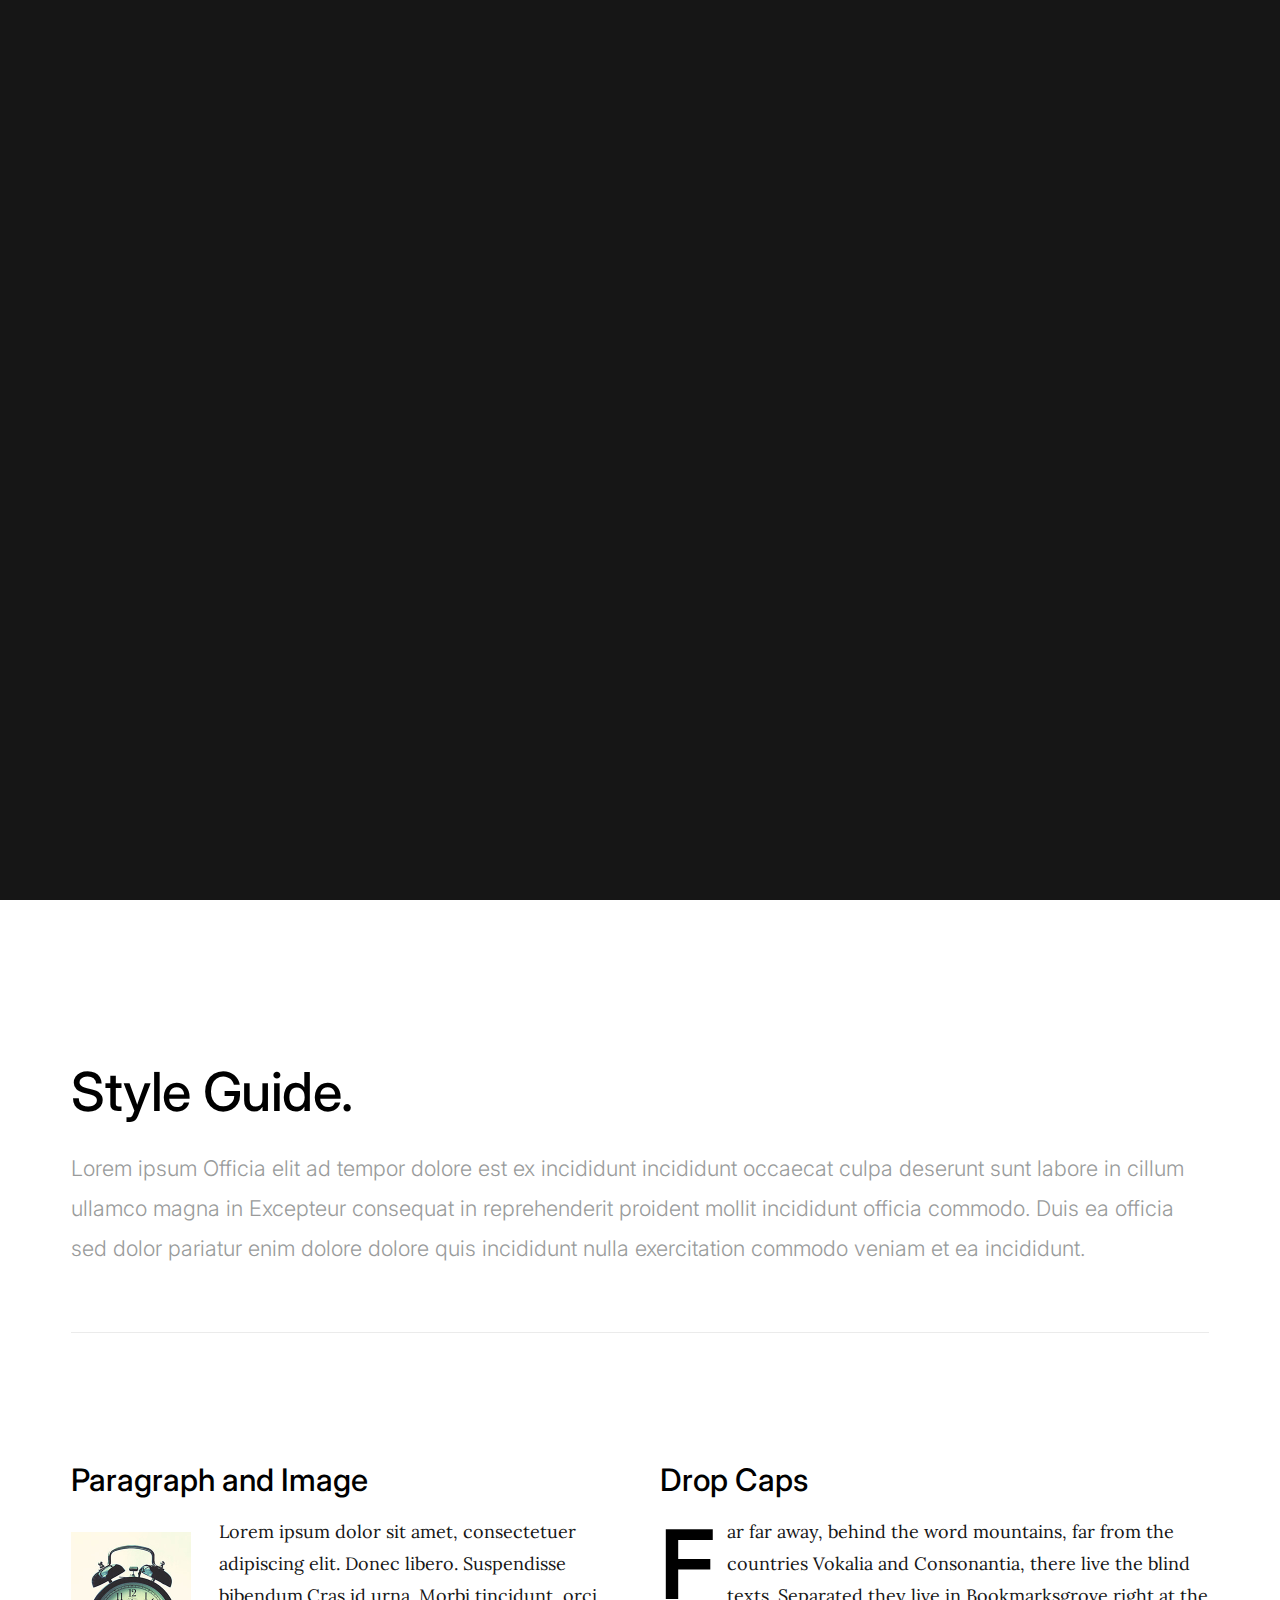
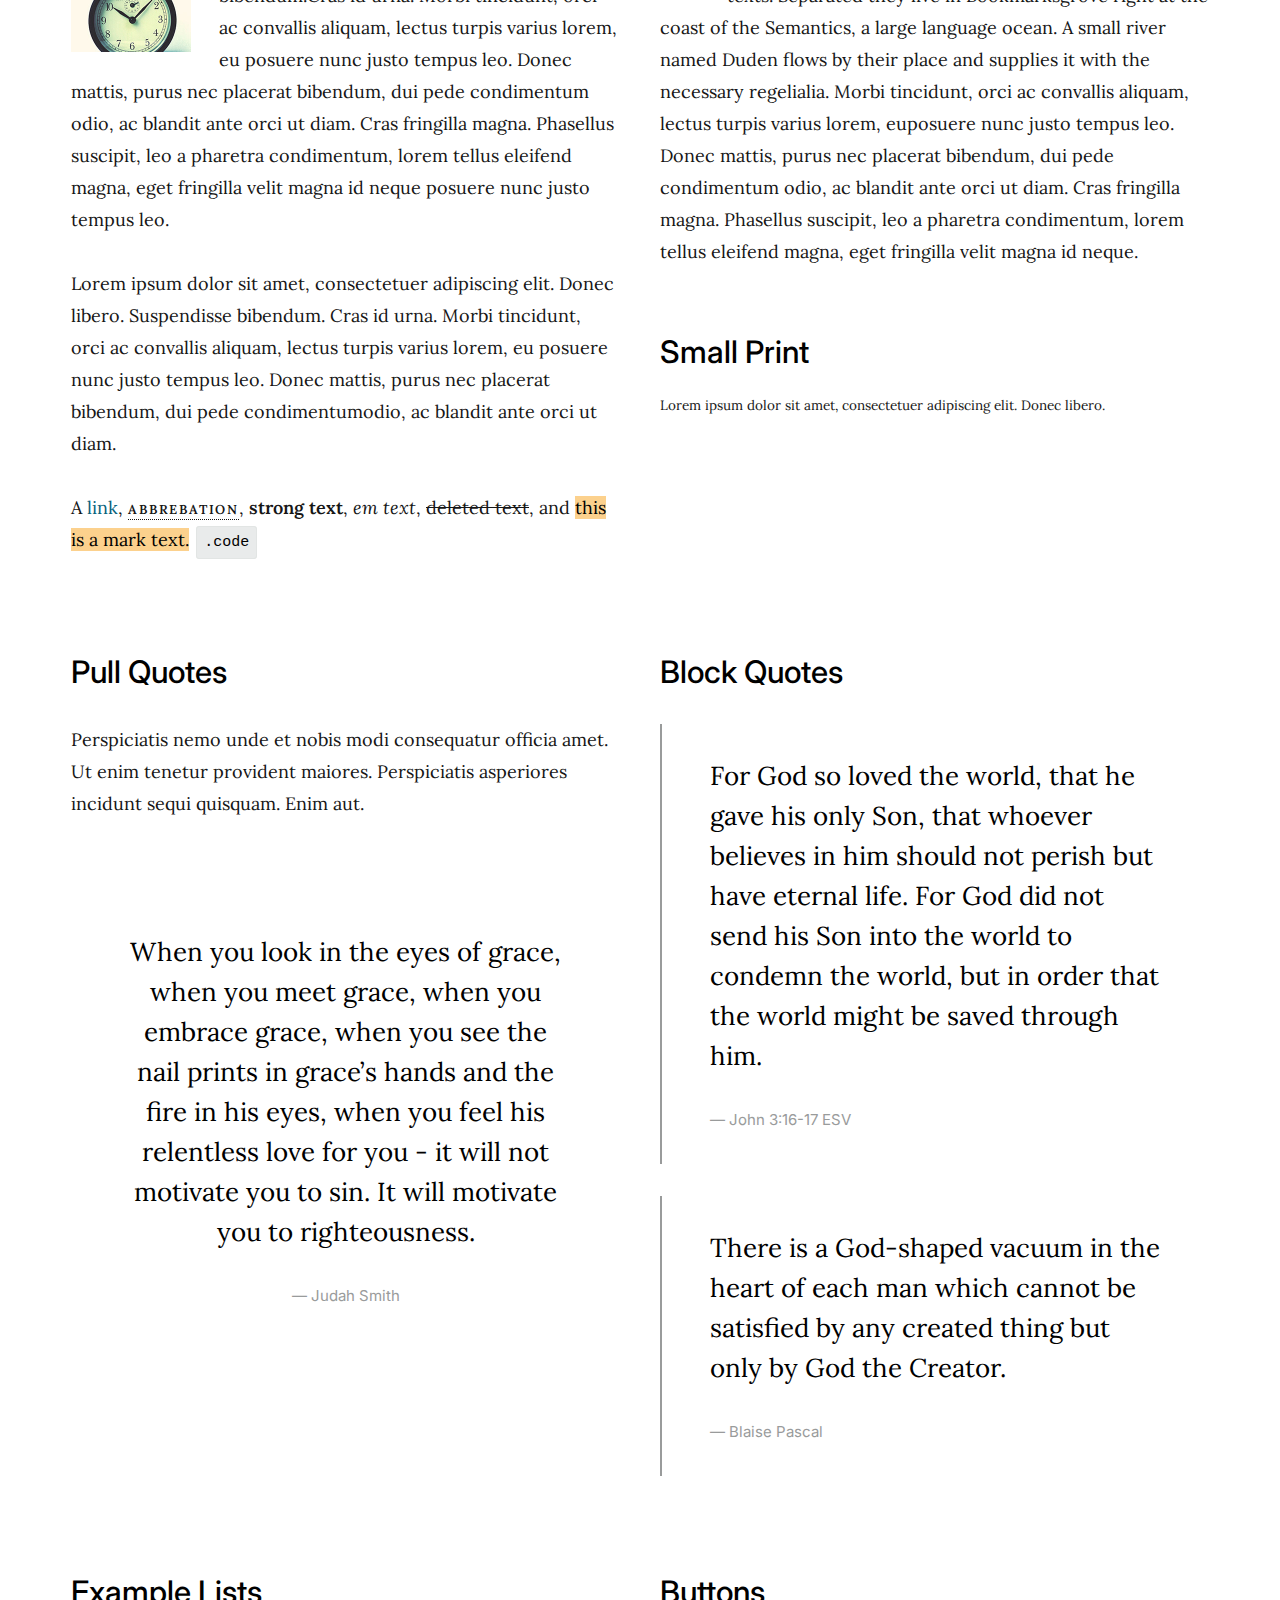
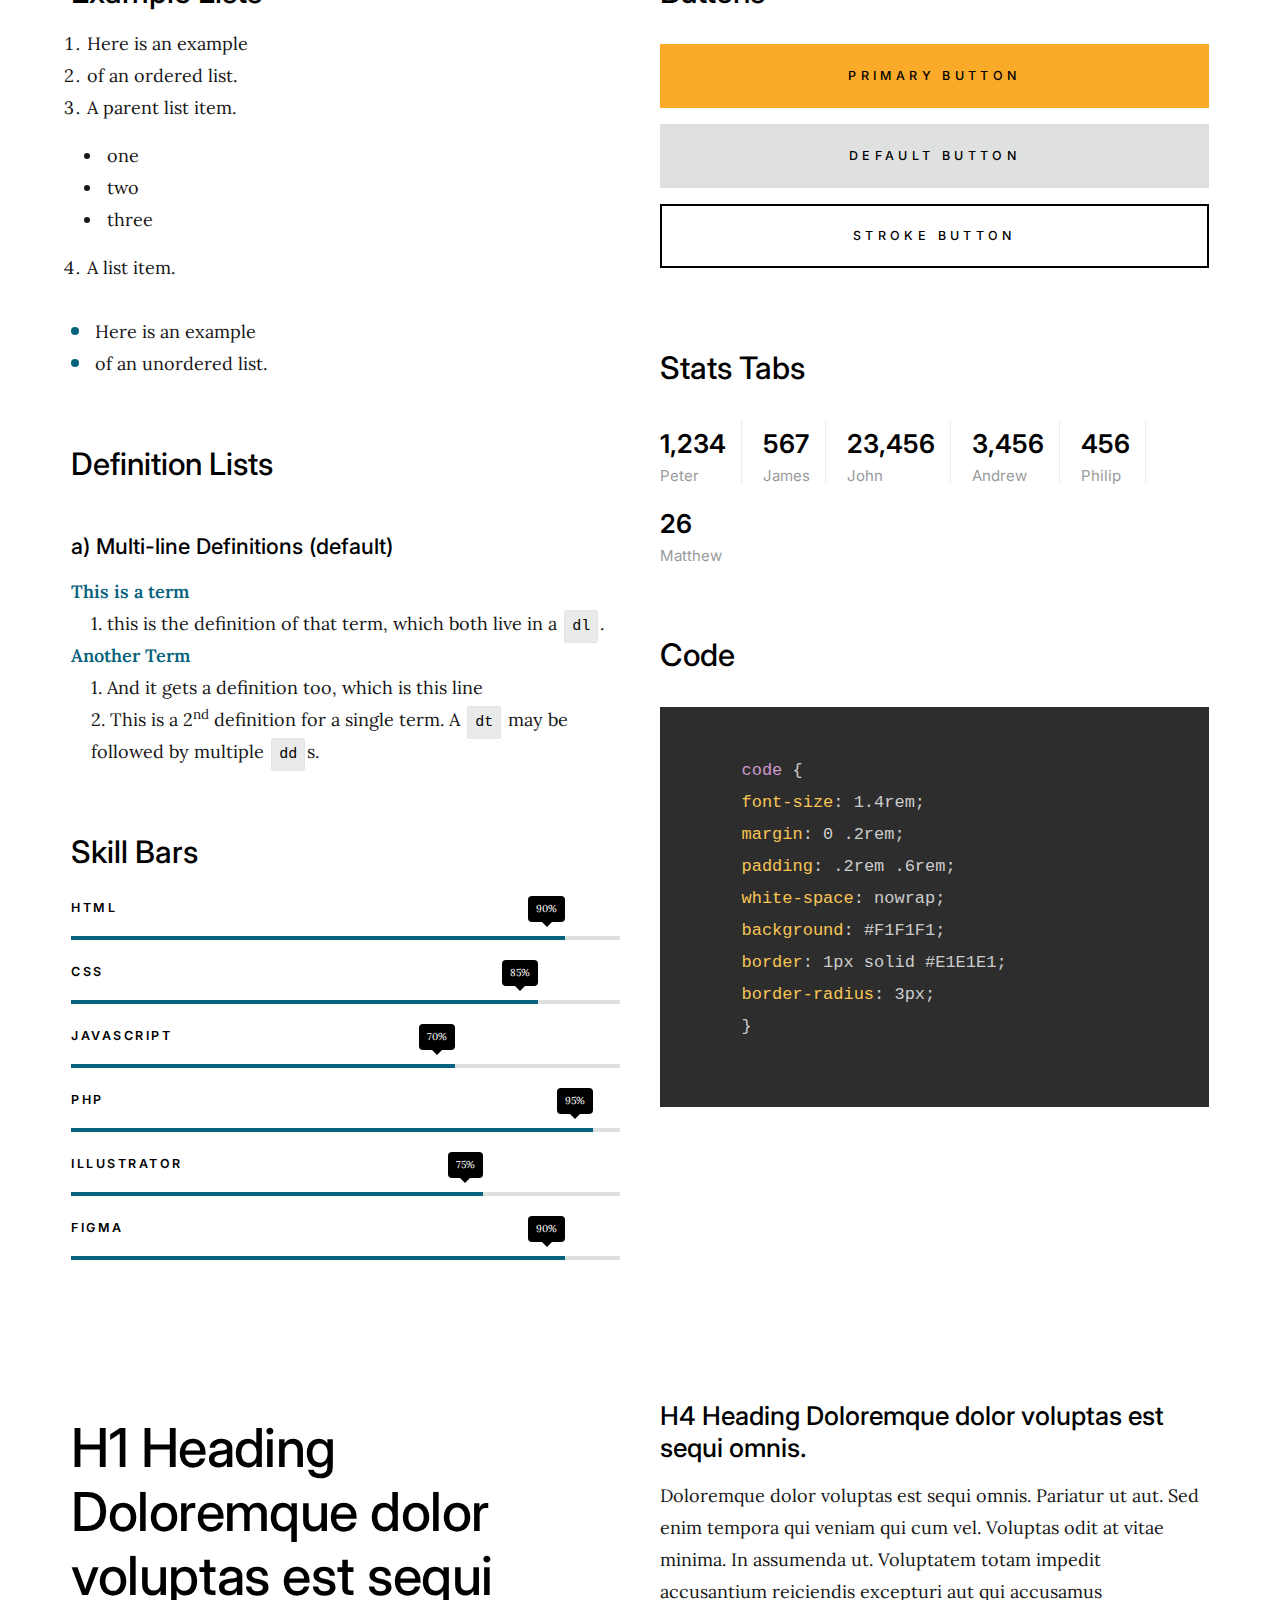
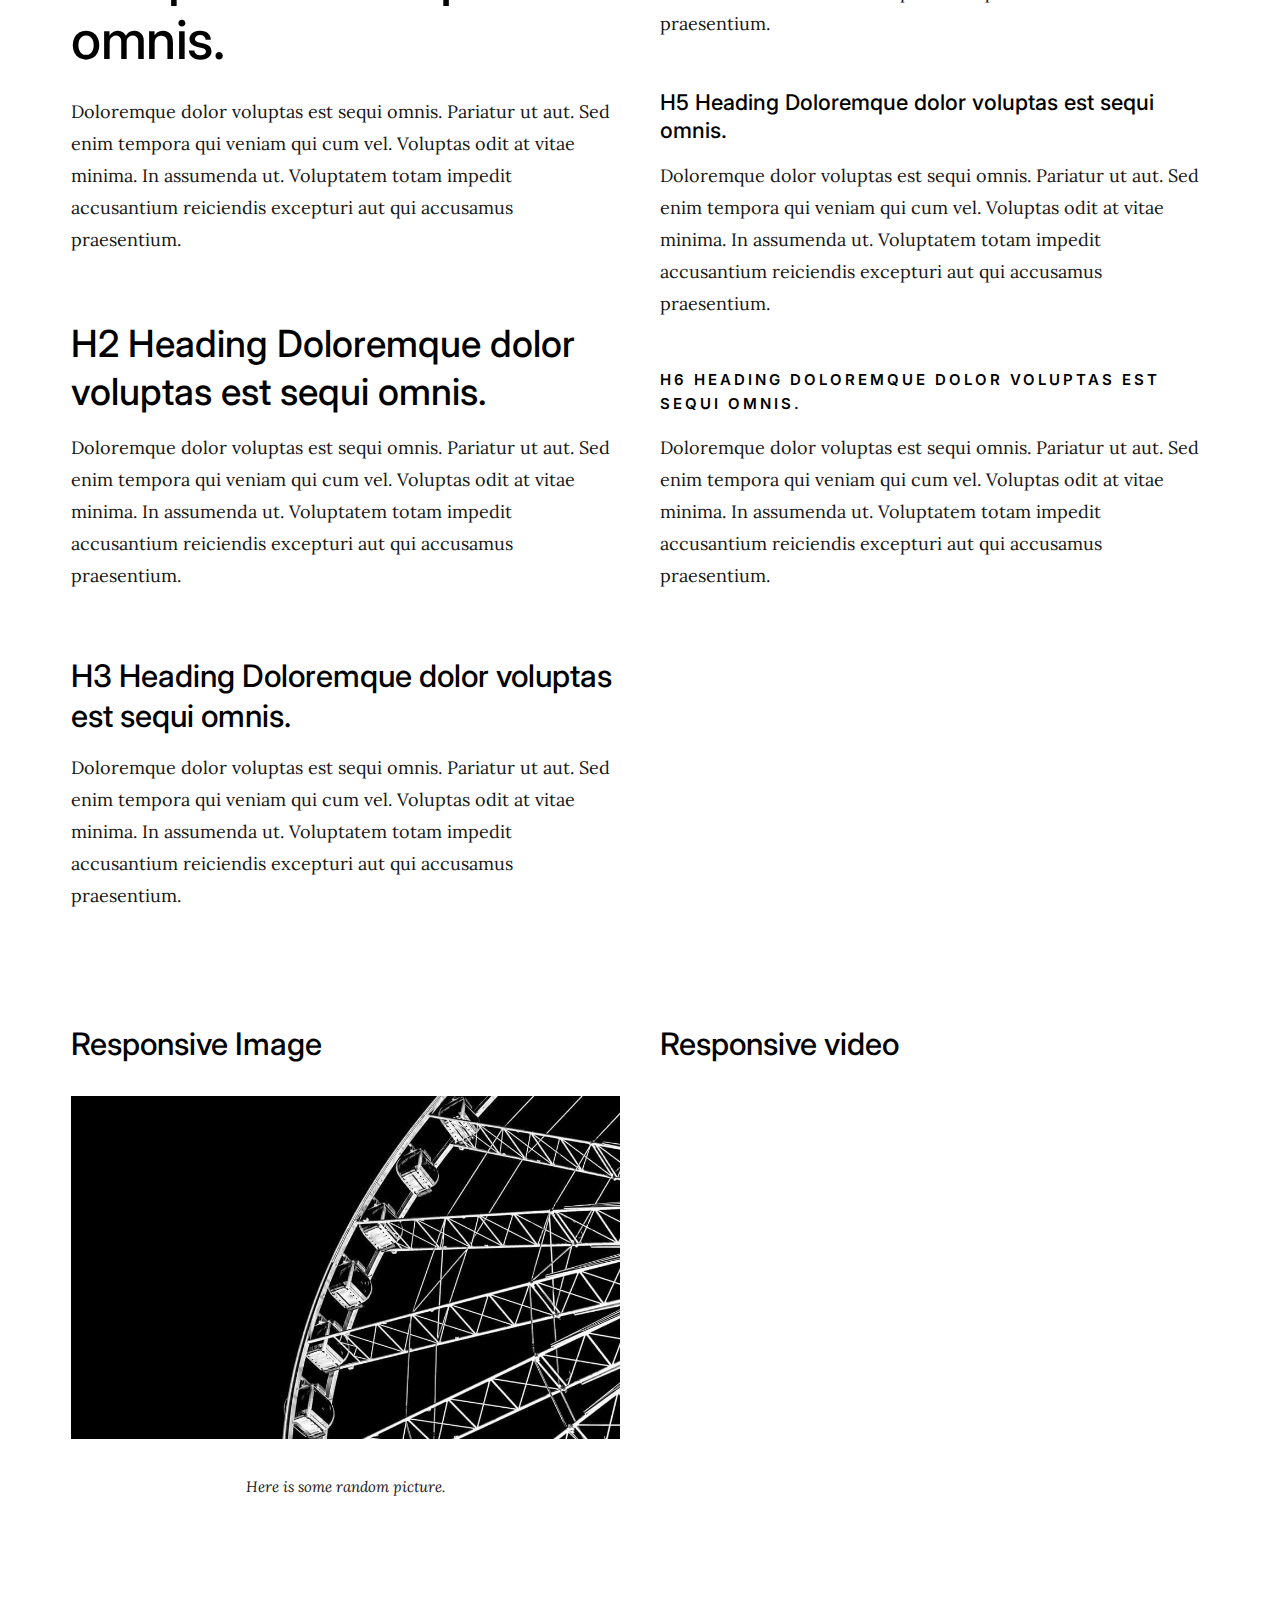
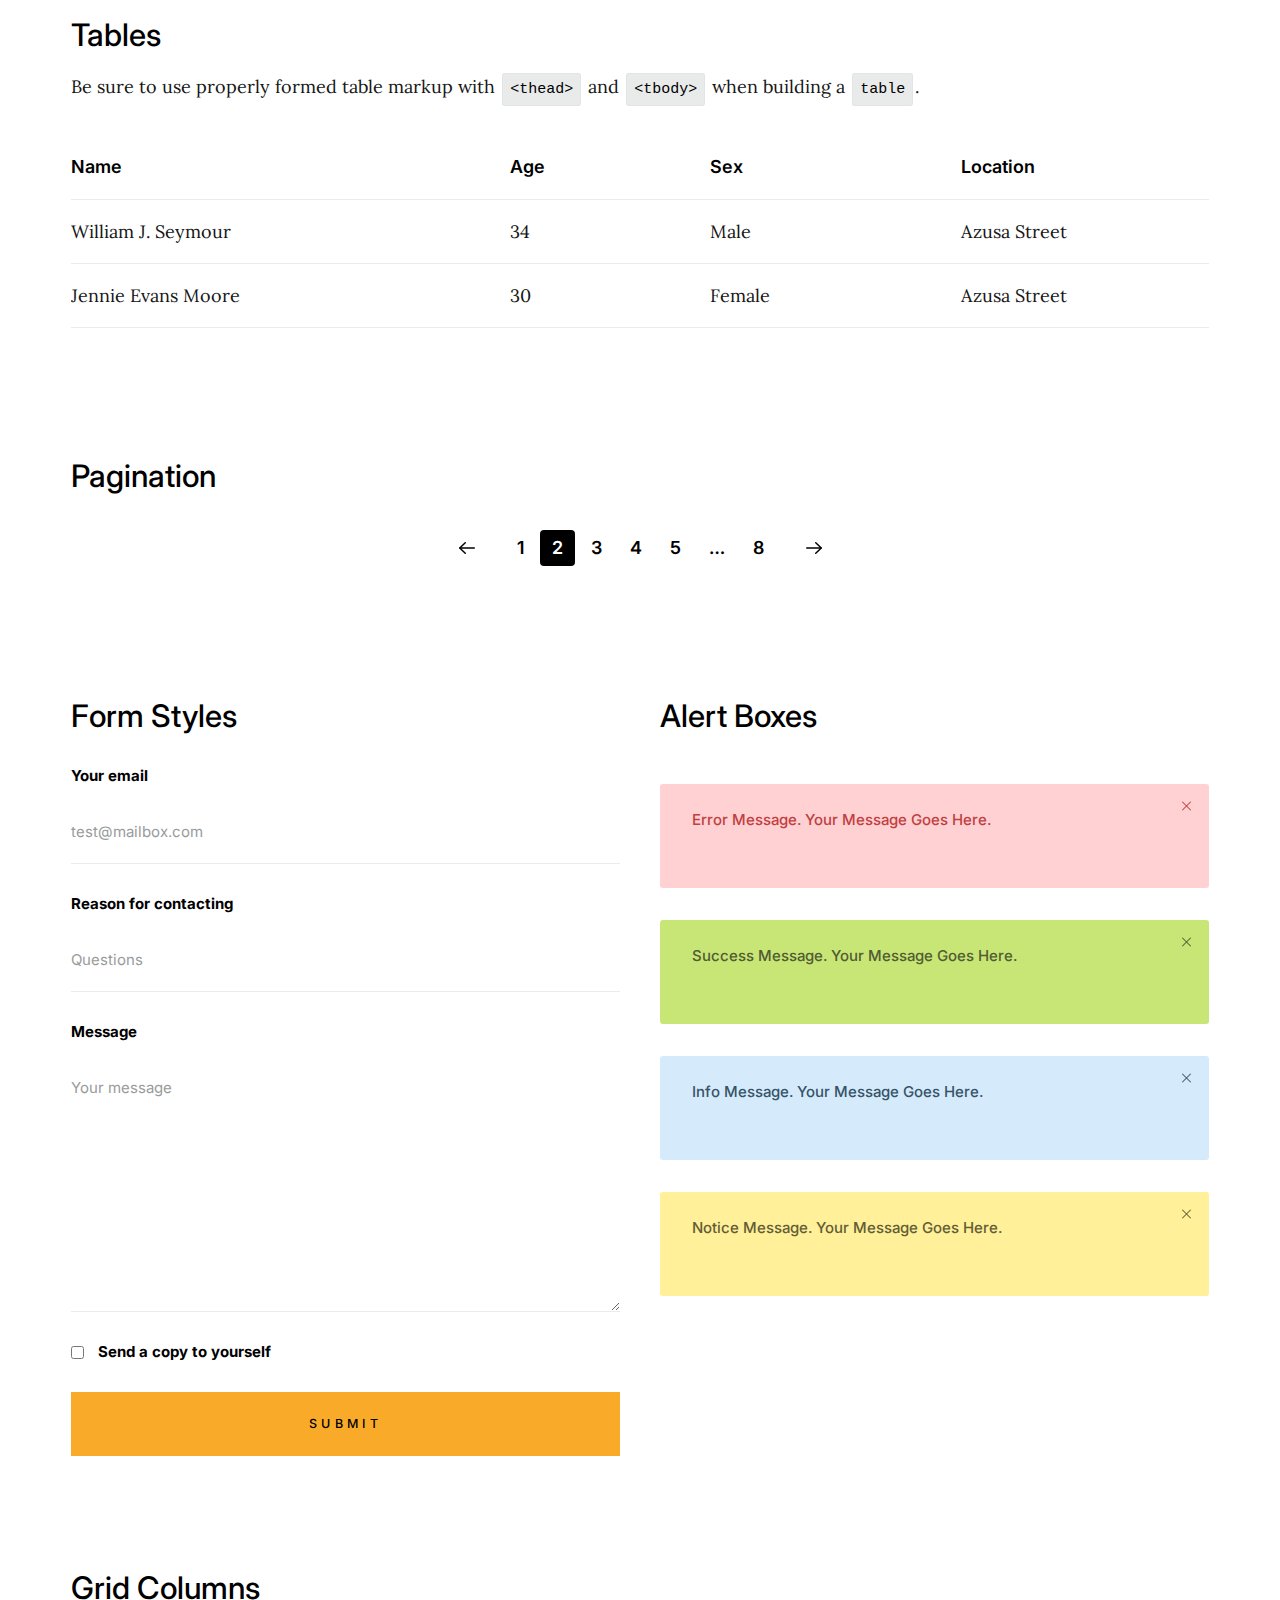
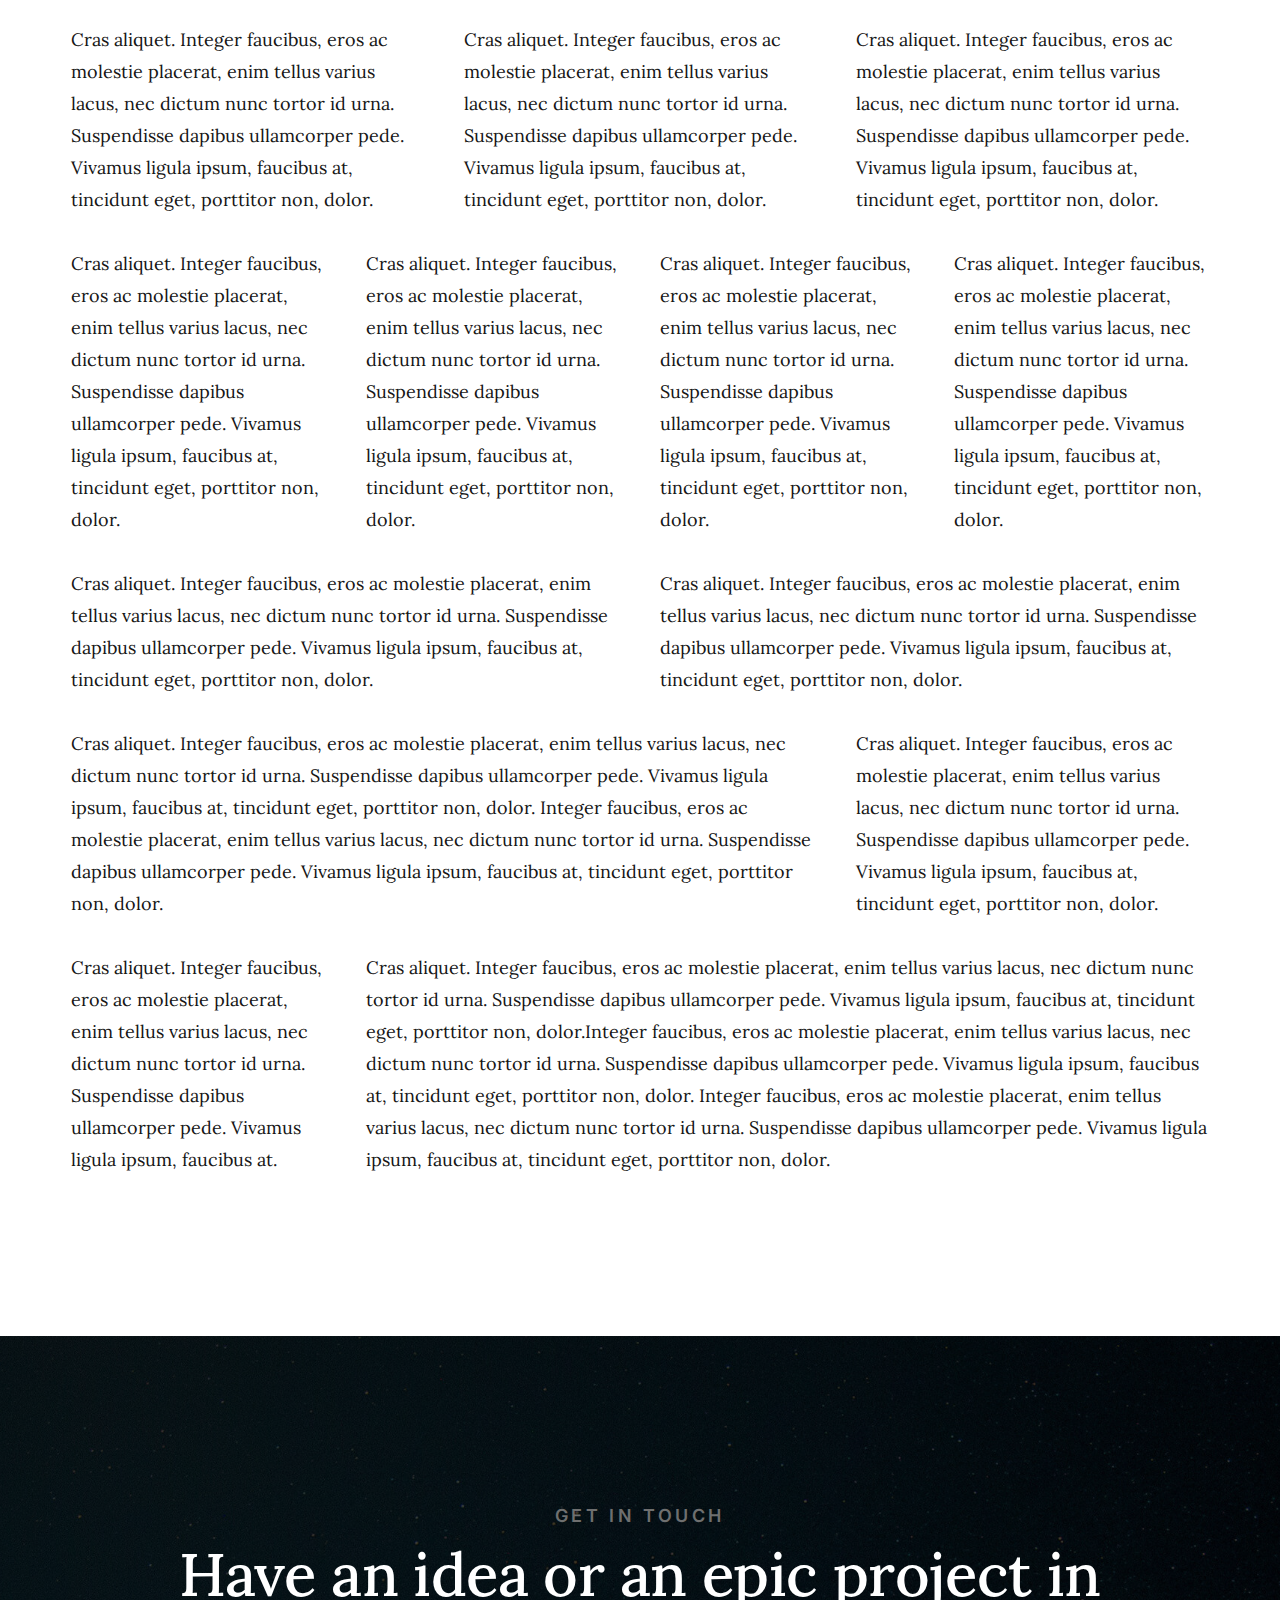
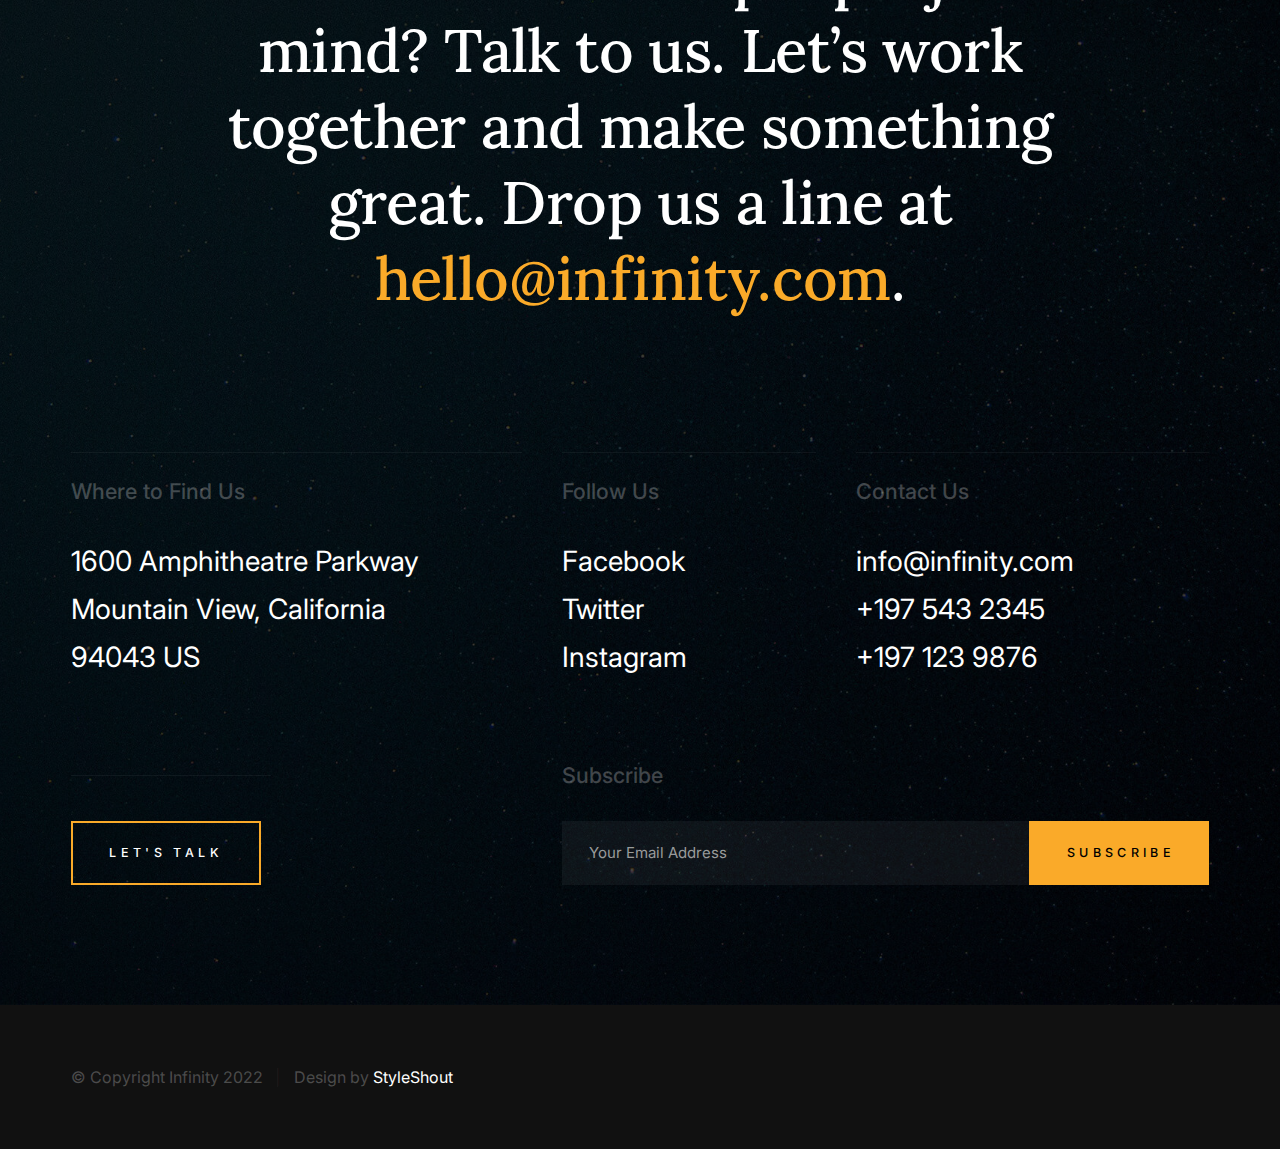
==== commit 642ebcfd: "Title was modified" ====
--- a/styles.html
+++ b/styles.html
@@ -6,7 +6,7 @@
     ================================================== -->
     <meta charset="utf-8">
     <meta name="viewport" content="width=device-width, initial-scale=1">
-    <title>Infinity 2.0 - Styles</title>
+    <title>Middle East Software Solutions</title>
 
     <script>
         document.documentElement.classList.remove('no-js');
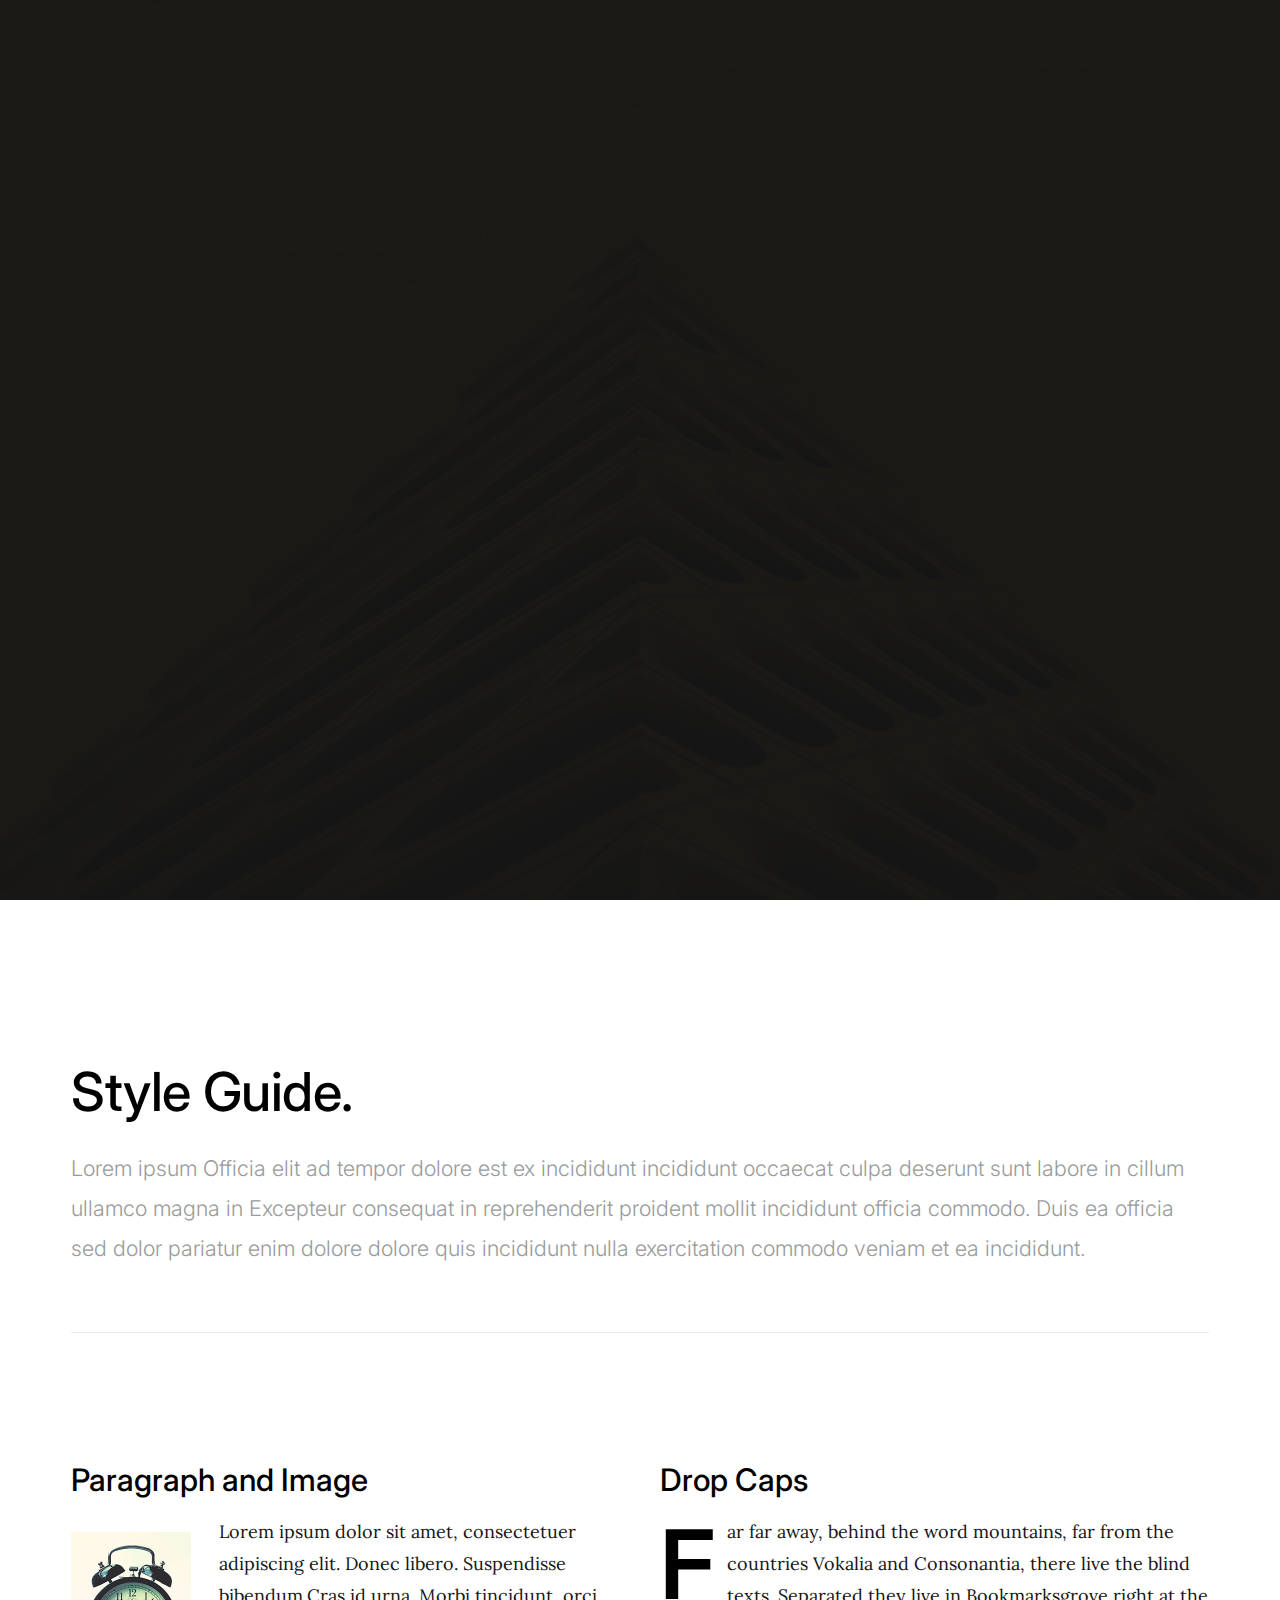
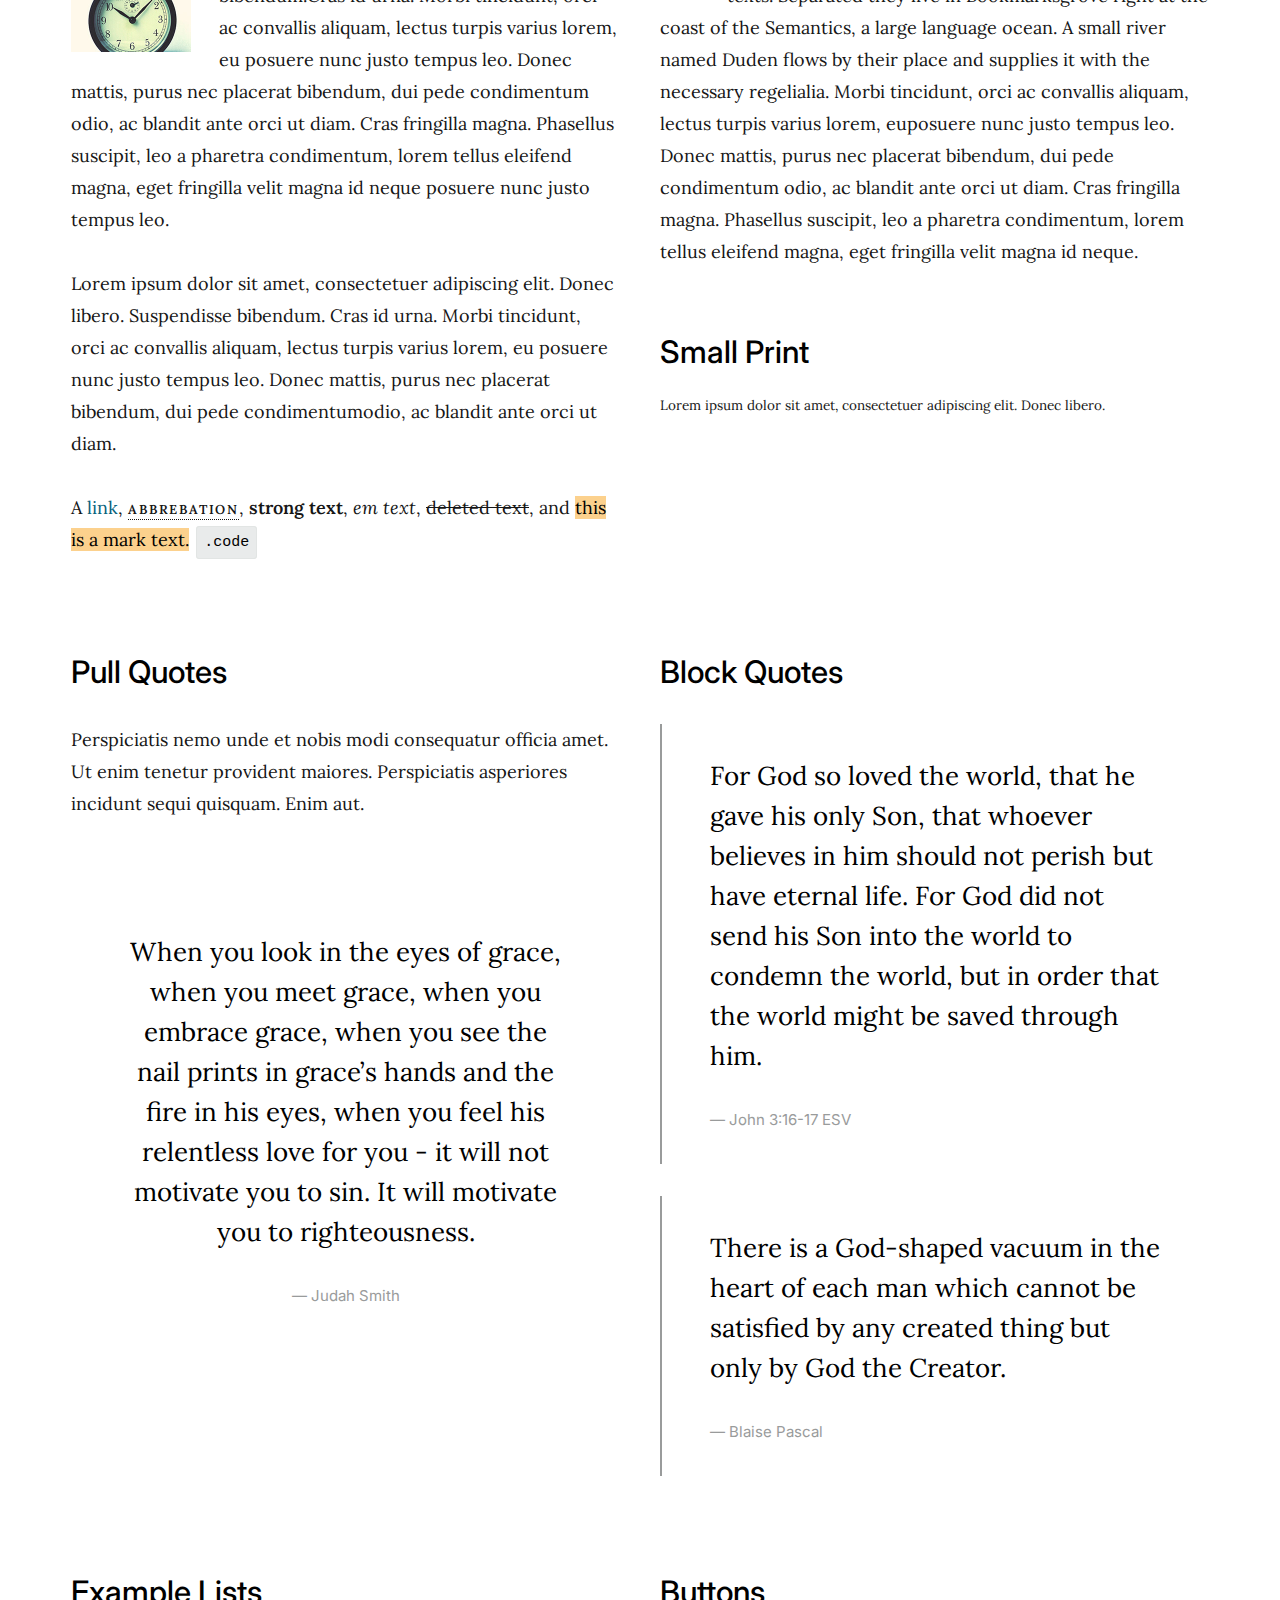
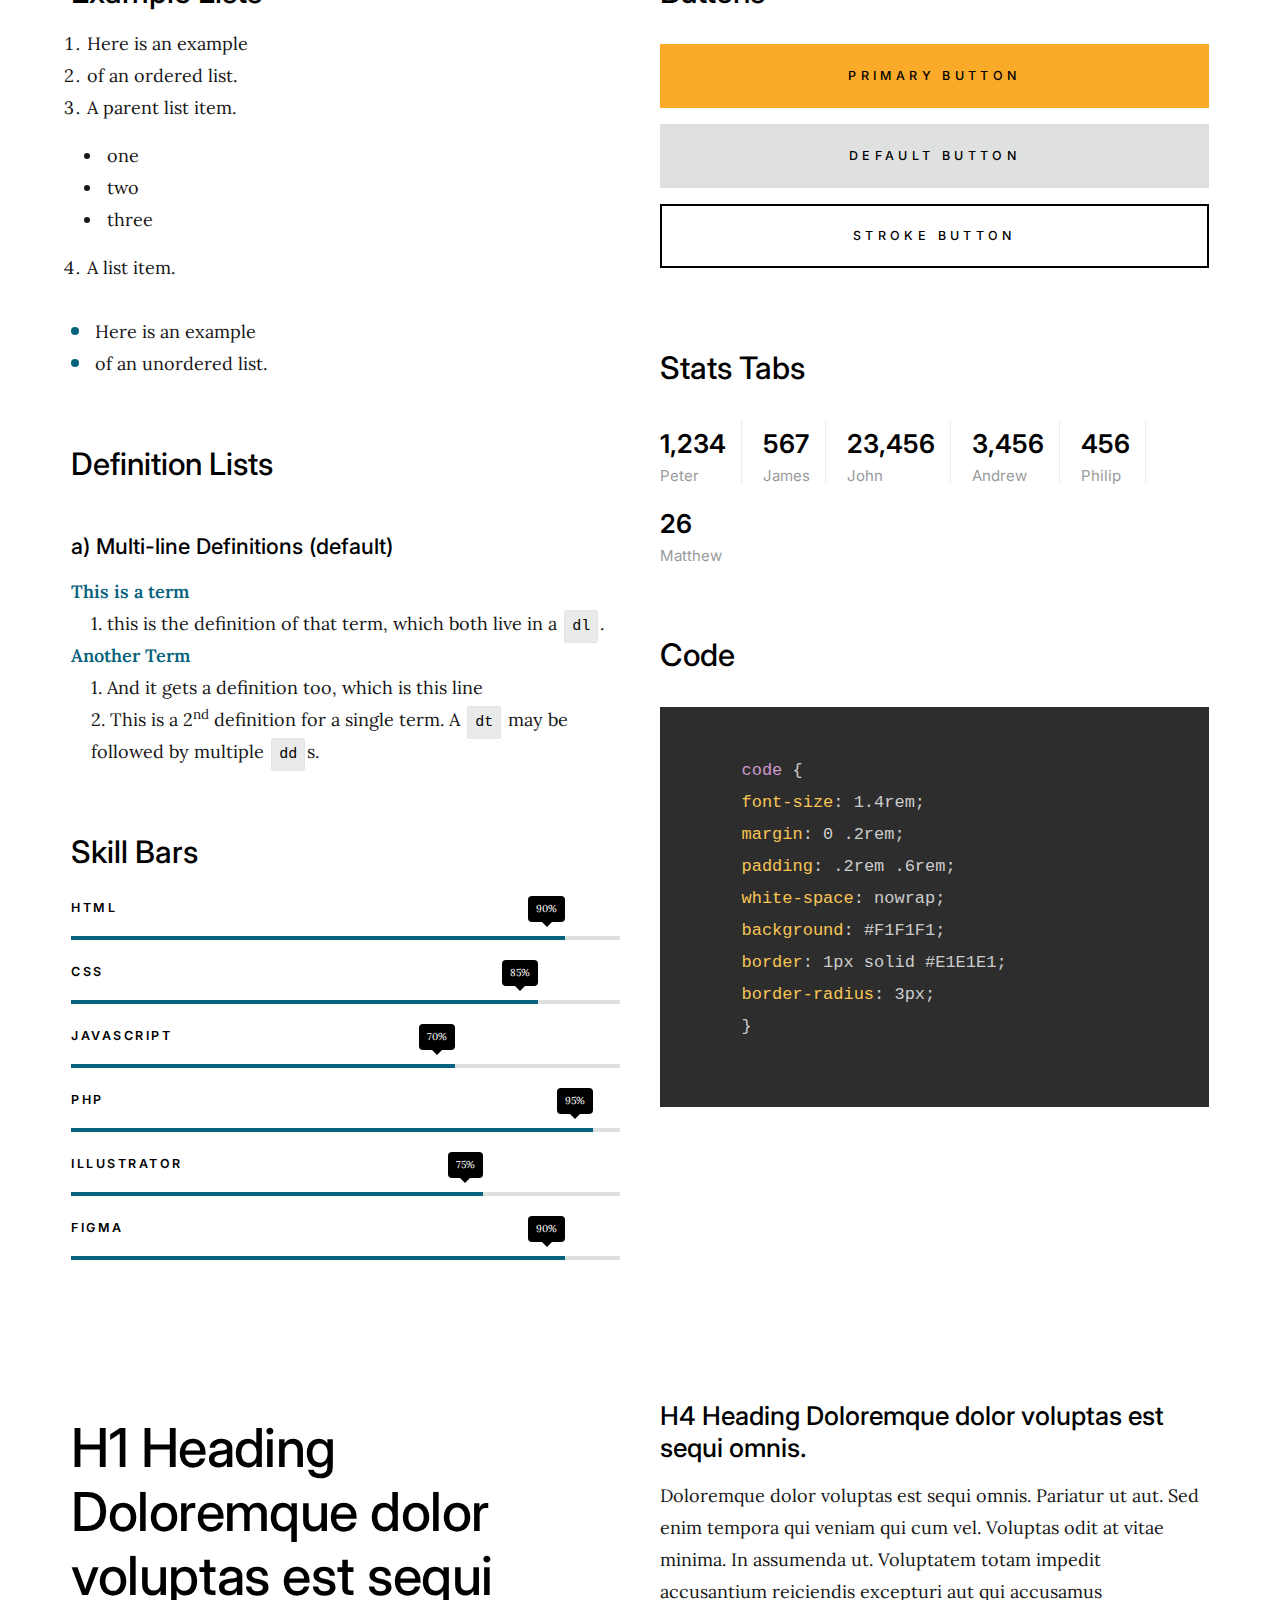
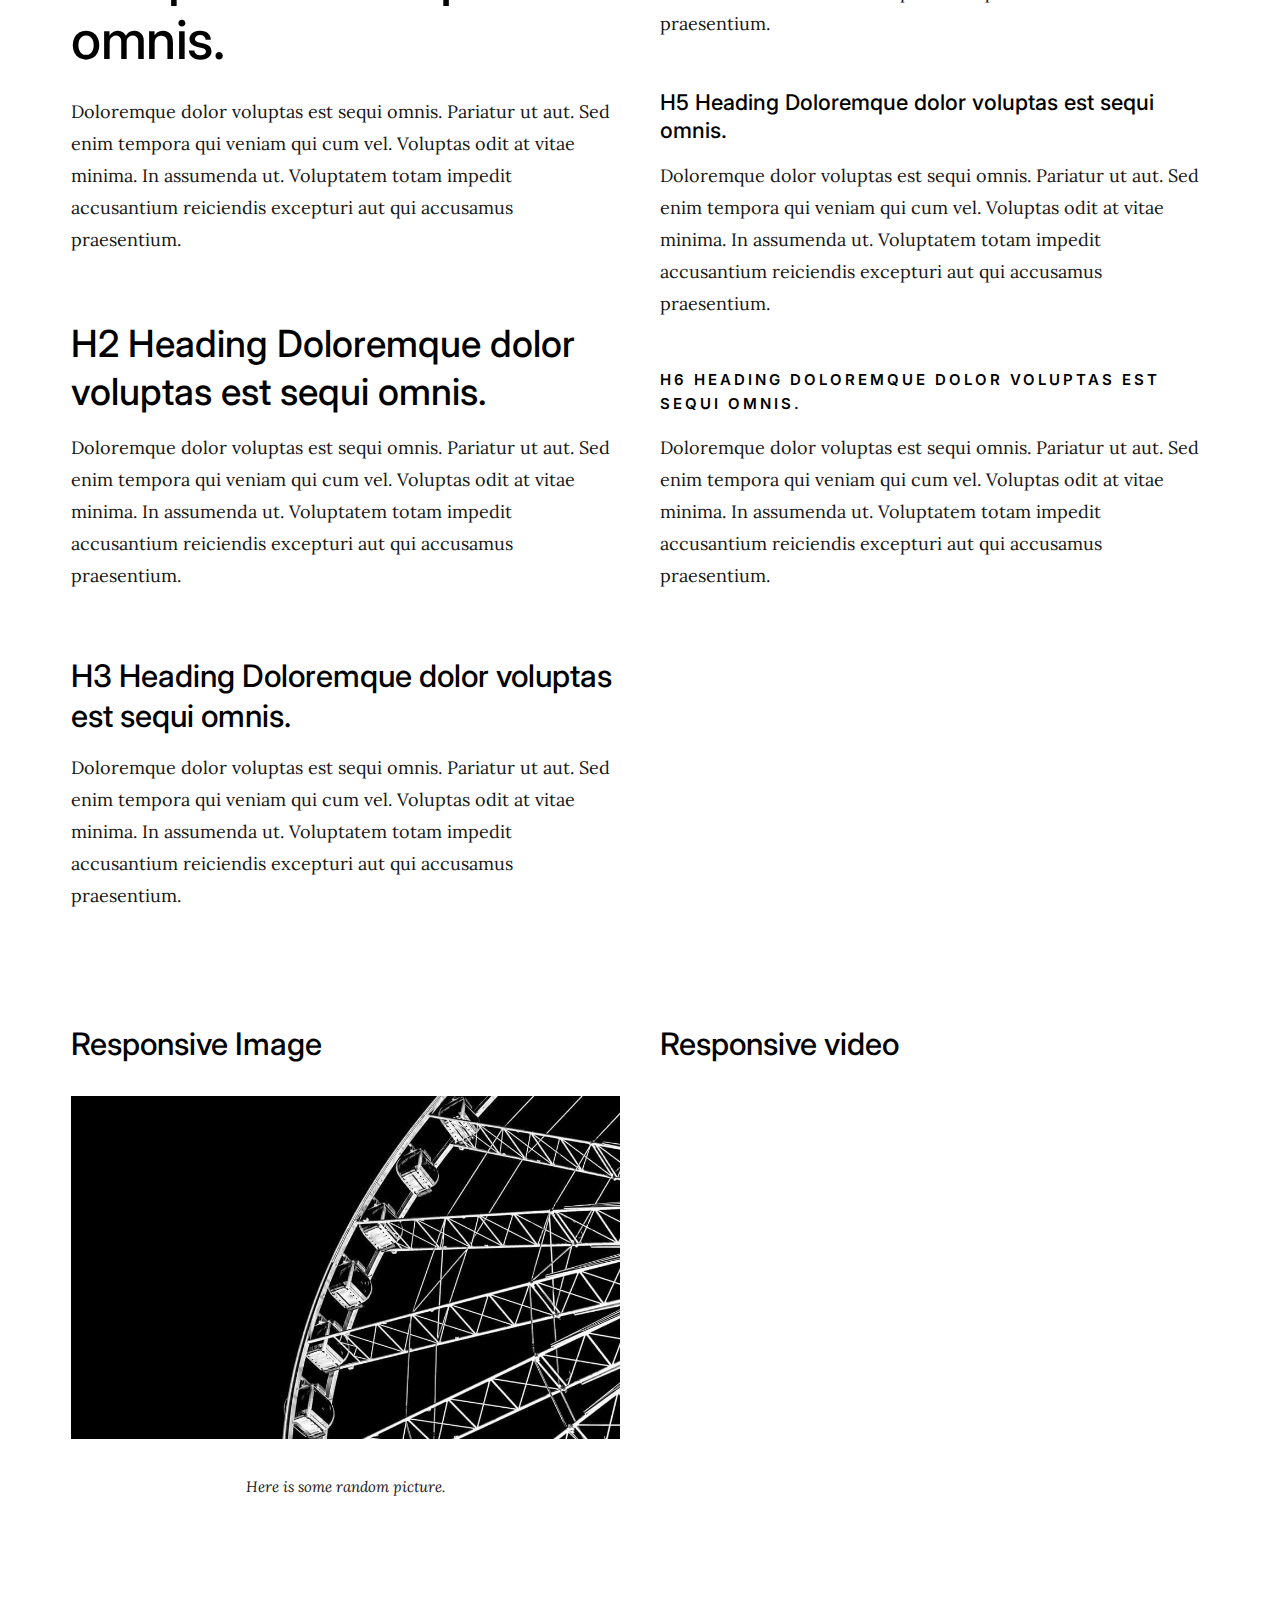
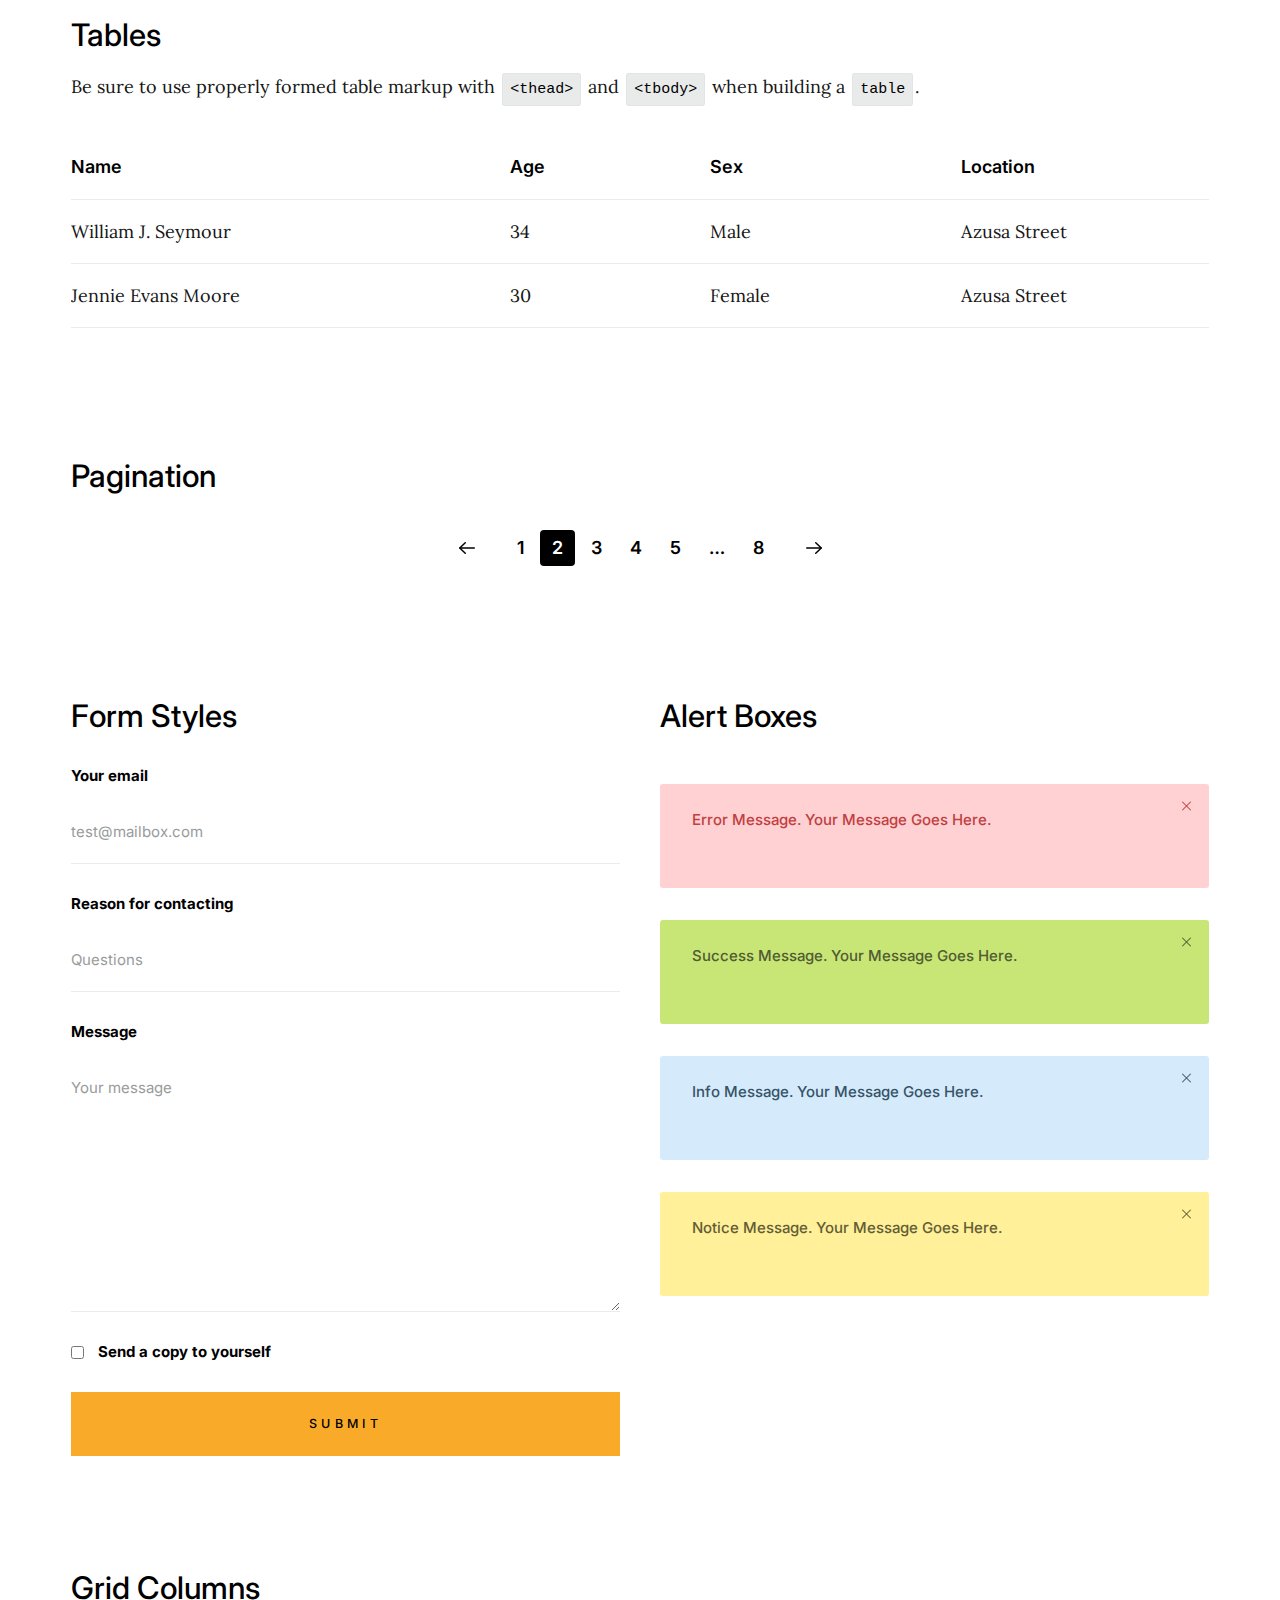
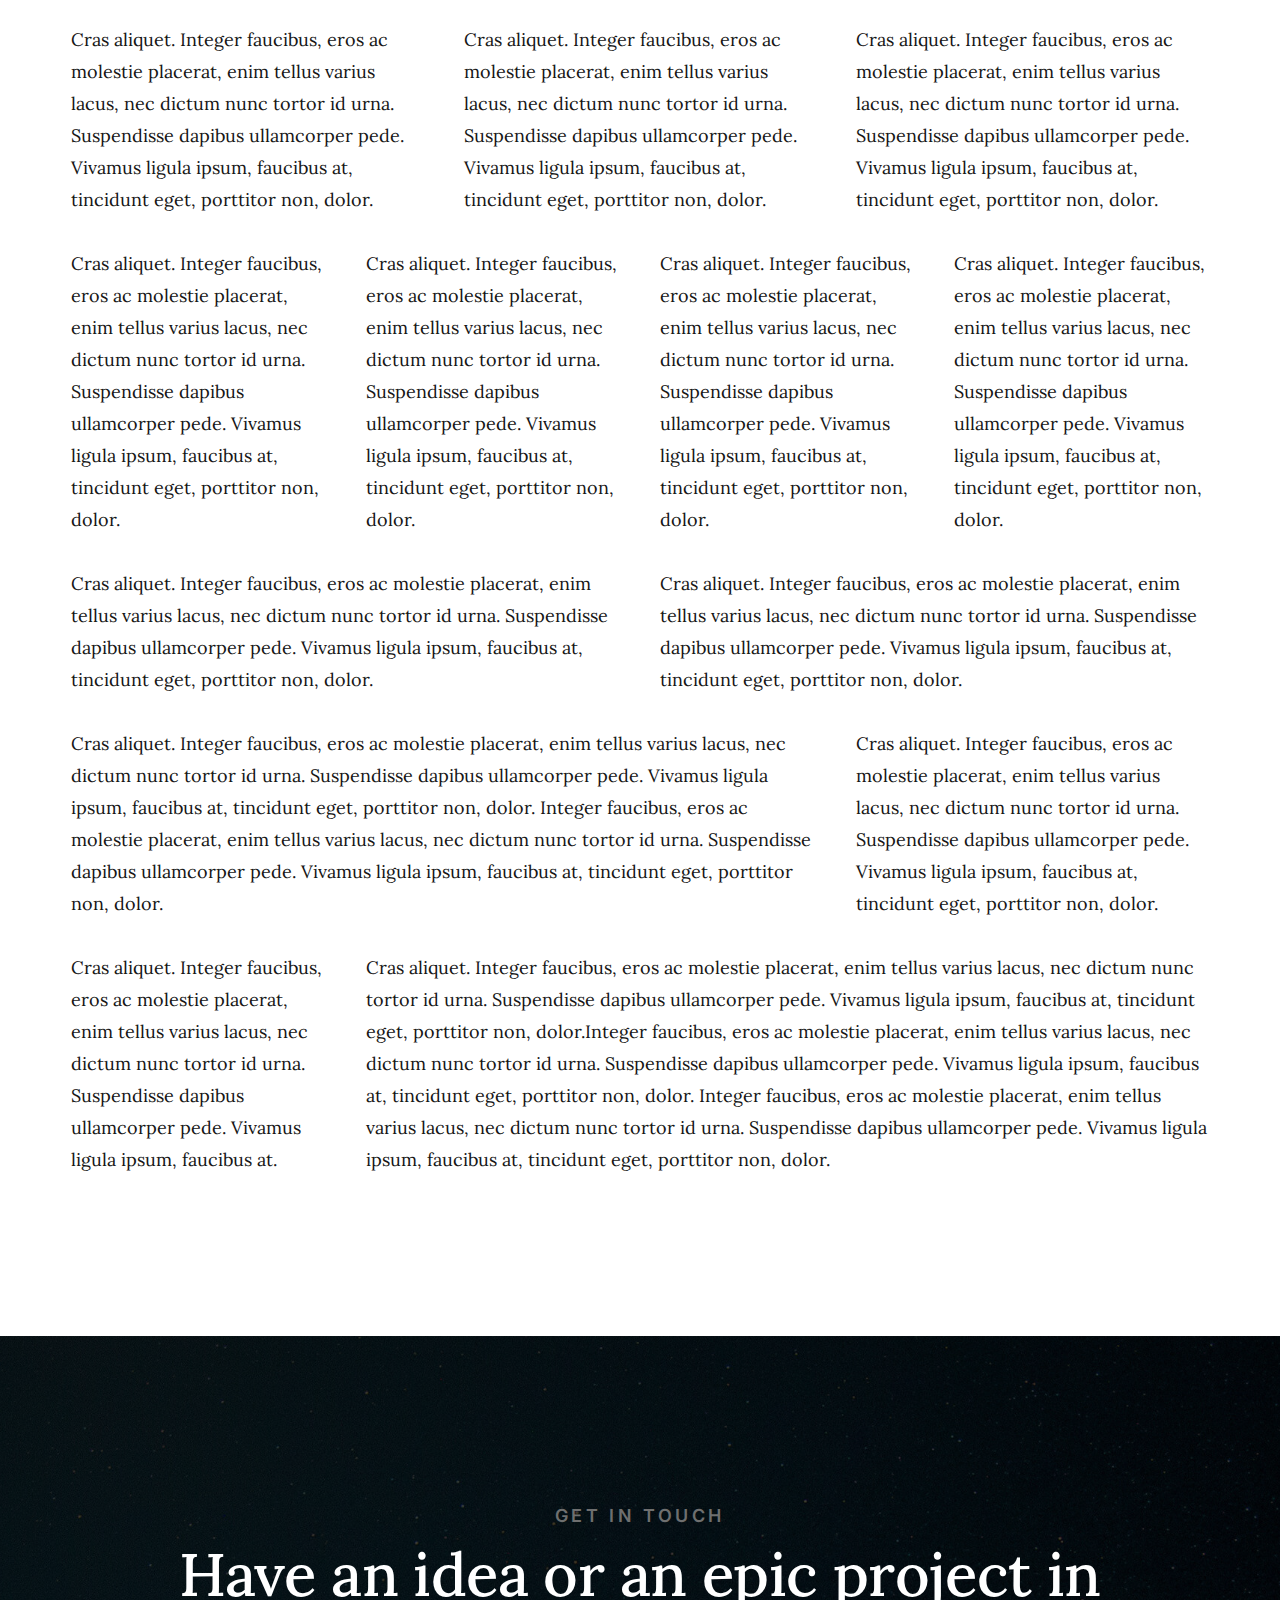
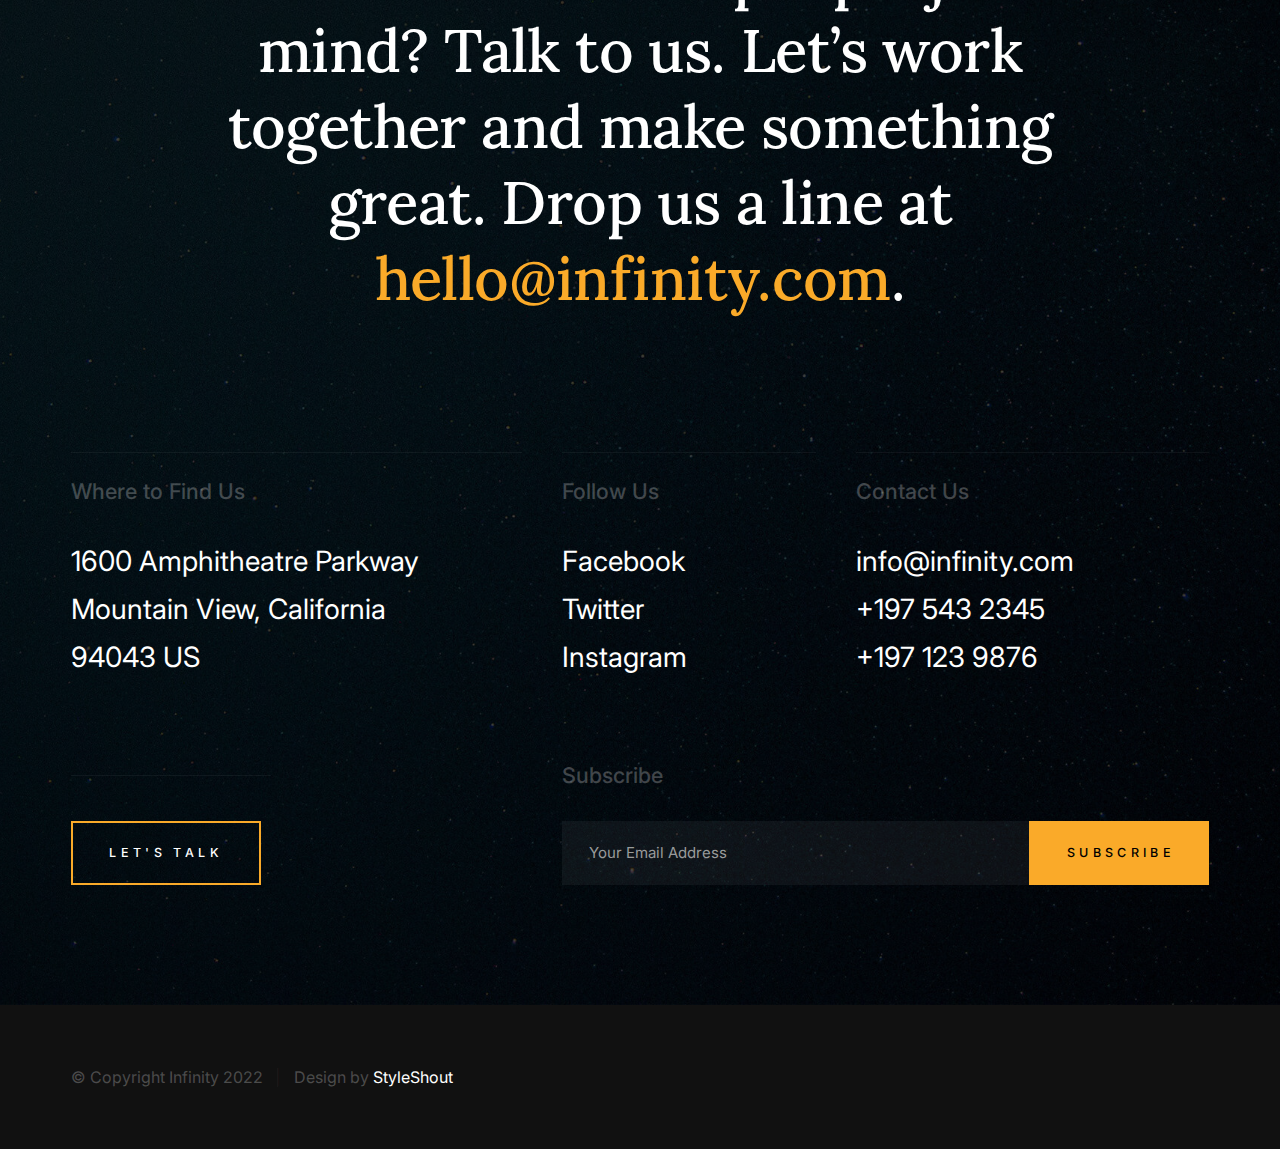
==== commit 16719595: "favicon was modified for first time" ====
--- a/styles.html
+++ b/styles.html
@@ -32,8 +32,8 @@
     <!-- favicons
     ================================================== -->
     <link rel="apple-touch-icon" sizes="180x180" href="apple-touch-icon.png">
-    <link rel="icon" type="image/png" sizes="32x32" href="favicon-32x32.png">
-    <link rel="icon" type="image/png" sizes="16x16" href="favicon-16x16.png">
+    <link rel="icon" type="image/png" sizes="32x32" href="favicon-32x32_old.png">
+    <link rel="icon" type="image/png" sizes="16x16" href="favicon-16x16_old.png">
     <link rel="manifest" href="site.webmanifest">
 
 </head>
@@ -132,7 +132,7 @@
                         <h3 class="s-intro__pretitle">We Are Infinity.</h3>
                         <h1 class="s-intro__title">
                         We Craft Stunning  <br>
-                        Digital Experiences.
+                        Software Solutions.
                         </h1>
 
                         <div class="s-intro__more">
--- a/css/styles.css
+++ b/css/styles.css
@@ -1,4 +1,4 @@
-/* =================================================================== 
+/* ===================================================================
  * Infinity Main Stylesheet
  * Template Ver. 2.0.0
  * 12-17-2021
@@ -6,21 +6,21 @@
  *
  * TOC:
  * # SETTINGS
- *      ## fonts 
+ *      ## fonts
  *      ## colors
  *      ## spacing and typescale
  *      ## grid variables
  * # NORMALIZE
  * # BASE SETUP
  * # GRID
- *      ## large screen devices 
- *      ## medium screen devices 
- *      ## tablet devices 
- *      ## mobile devices 
- *      ## small screen devices 
- *      ## additional column stackpoints 
+ *      ## large screen devices
+ *      ## medium screen devices
+ *      ## tablet devices
+ *      ## mobile devices
+ *      ## small screen devices
+ *      ## additional column stackpoints
  * # UTILITY CLASSES
- * # TYPOGRAPHY 
+ * # TYPOGRAPHY
  *      ## base type styles
  *      ## additional typography & helper classes
  *      ## lists
@@ -33,7 +33,7 @@
  * # TABLE
  * # COMPONENTS
  *      ## pagination
- *      ## alert box 
+ *      ## alert box
  *      ## skillbars
  *      ## stats tabs
  * # PROJECT-WIDE SHARED STYLES
@@ -76,8 +76,8 @@
  *
  * ------------------------------------------------------------------- */
 
-/* ------------------------------------------------------------------- 
- * ## fonts 
+/* -------------------------------------------------------------------
+ * ## fonts
  * ------------------------------------------------------------------- */
 @import url("https://fonts.googleapis.com/css2?family=Lora:ital,wght@0,300;0,400;0,500;0,600;0,700;1,300;1,400;1,500;1,600;1,700&family=Inter:ital,wght@0,300;0,400;0,500;0,600;0,700;1,300;1,400;1,500;1,600;1,700&display=swap");
 
@@ -90,7 +90,7 @@
     --font-mono : Consolas, "Andale Mono", Courier, "Courier New", monospace;
 }
 
-/* ------------------------------------------------------------------- 
+/* -------------------------------------------------------------------
  * ## colors
  * ------------------------------------------------------------------- */
 :root {
@@ -113,7 +113,7 @@
     --color-2-darker  : hsla(194, 89%, 10%, 1);
 
     /* feedback colors
-     * color-error(#ffd1d2), color-success(#c8e675), 
+     * color-error(#ffd1d2), color-success(#c8e675),
      * color-info(#d7ecfb), color-notice(#fff099)
      */
     --color-error                  : hsla(359, 100%, 91%, 1);
@@ -125,9 +125,9 @@
     --color-info-content           : hsla(205, 32%, 31%, 1);
     --color-notice-content         : hsla(51, 30%, 30%, 1);
 
-    /* shades 
-     * generated using 
-     * Tint & Shade Generator 
+    /* shades
+     * generated using
+     * Tint & Shade Generator
      * (https://maketintsandshades.com/)
      */
     --color-black                  : #000000;
@@ -187,13 +187,13 @@
     --border-radius                : 3px;
 }
 
-/* ------------------------------------------------------------------- 
+/* -------------------------------------------------------------------
  * ## spacing and typescale
  * ------------------------------------------------------------------- */
 :root {
 
     /* spacing
-     * base font size: 18px 
+     * base font size: 18px
      * vertical space unit : 32px
      */
     --base-size        : 62.5%;
@@ -201,7 +201,7 @@
     --base-font-size   : calc(1.8rem * var(--multiplier));
     --space            : calc(3.2rem * var(--multiplier));
 
-    /* vertical spacing 
+    /* vertical spacing
      */
     --vspace-0_125     : calc(0.125 * var(--space));
     --vspace-0_25      : calc(0.25 * var(--space));
@@ -260,7 +260,7 @@
     --vspace-btn       : var(--vspace-2);
 }
 
-/* on mobile devices below 600px, change the value of '--multiplier' 
+/* on mobile devices below 600px, change the value of '--multiplier'
  * to adjust the values of base font size and vertical space unit.
  */
 @media screen and (max-width: 600px) {
@@ -269,7 +269,7 @@
     }
 }
 
-/* ------------------------------------------------------------------- 
+/* -------------------------------------------------------------------
  * ## grid variables
  * ------------------------------------------------------------------- */
 :root {
@@ -587,18 +587,18 @@
  *
  *
  *   -----------------------------------------------------------------
- * - Grid breakpoints are based on MAXIMUM WIDTH media queries, 
+ * - Grid breakpoints are based on MAXIMUM WIDTH media queries,
  *   meaning they apply to that one breakpoint and ALL THOSE BELOW IT.
- * - Grid columns without a specified width will automatically layout 
+ * - Grid columns without a specified width will automatically layout
  *   as equal width columns.
  *
- * - BLOCK GRID columns(columns inside BLOCK GRID containers) are 
- *   equally-sized columns define at parent/row level. 
+ * - BLOCK GRID columns(columns inside BLOCK GRID containers) are
+ *   equally-sized columns define at parent/row level.
  *   A BLOCK GRID container's class attribute value begins with "block-".
  *
  * ------------------------------------------------------------------- */
 
-/* row 
+/* row
  */
 .row {
     width     : 92%;
@@ -671,7 +671,7 @@
 }
 
 /* --------------------------------------------------------------------
- * ## large screen devices 
+ * ## large screen devices
  * -------------------------------------------------------------------- */
 .lg-1 {
     flex  : none;
@@ -769,7 +769,7 @@
 }
 
 /* --------------------------------------------------------------------
- * ## medium screen devices 
+ * ## medium screen devices
  * -------------------------------------------------------------------- */
 @media screen and (max-width: 1200px) {
     .md-1 {
@@ -873,7 +873,7 @@
 }
 
 /* --------------------------------------------------------------------
- * ## tablet devices 
+ * ## tablet devices
  * -------------------------------------------------------------------- */
 @media screen and (max-width: 800px) {
     .tab-1 {
@@ -977,7 +977,7 @@
 }
 
 /* --------------------------------------------------------------------
- * ## mobile devices 
+ * ## mobile devices
  * -------------------------------------------------------------------- */
 @media screen and (max-width: 600px) {
     .row {
@@ -1092,7 +1092,7 @@
 }
 
 /* --------------------------------------------------------------------
- * ## small screen devices 
+ * ## small screen devices
  * --------------------------------------------------------------------*/
 
 /* stack columns on small screen devices
@@ -1118,7 +1118,7 @@
 }
 
 /* --------------------------------------------------------------------
- * ## additional column stackpoints 
+ * ## additional column stackpoints
  * -------------------------------------------------------------------- */
 @media screen and (max-width: 1000px) {
 
@@ -1284,10 +1284,10 @@
 }
 
 /* ===================================================================
- * # TYPOGRAPHY 
- *
- *
- * ------------------------------------------------------------------- 
+ * # TYPOGRAPHY
+ *
+ *
+ * -------------------------------------------------------------------
  * type scale - ratio 1:2 | base: 18px
  * -------------------------------------------------------------------
  *
@@ -1751,7 +1751,7 @@
     margin : 0 0 0 2rem;
 }
 
-/* definition list line style 
+/* definition list line style
  */
 .lining dt,
 .lining dd {
@@ -1778,7 +1778,7 @@
     margin-left : -0.2em;
 }
 
-/* definition list dictionary style 
+/* definition list dictionary style
  */
 .dictionary-style dt {
     display       : inline;
@@ -1830,8 +1830,8 @@
 
 /* ===================================================================
  * # PRELOADER
- * 
- * 
+ *
+ *
  * -------------------------------------------------------------------
  * - markup:
  *
@@ -2018,7 +2018,7 @@
     top      : 2px;
 }
 
-/* ------------------------------------------------------------------- 
+/* -------------------------------------------------------------------
  * ## style placeholder text
  * ------------------------------------------------------------------- */
 ::-webkit-input-placeholder {
@@ -2053,7 +2053,7 @@
     color : var(--color-placeholder);
 }
 
-/* ------------------------------------------------------------------- 
+/* -------------------------------------------------------------------
  * ## change autocomplete styles in Chrome
  * ------------------------------------------------------------------- */
 input:-webkit-autofill,
@@ -2369,7 +2369,7 @@
     background-color : transparent;
 }
 
-/* ------------------------------------------------------------------- 
+/* -------------------------------------------------------------------
  * responsive:
  * pagination
  * ------------------------------------------------------------------- */
@@ -2379,8 +2379,8 @@
     }
 }
 
-/* ------------------------------------------------------------------- 
- * ## alert box 
+/* -------------------------------------------------------------------
+ * ## alert box
  * ------------------------------------------------------------------- */
 .alert-box {
     padding       : var(--vspace-0_75) 4rem var(--vspace-0_75) 3.2rem;
@@ -2470,7 +2470,7 @@
     transition : all .5s;
 }
 
-/* ------------------------------------------------------------------- 
+/* -------------------------------------------------------------------
  * ## skillbars
  * ------------------------------------------------------------------- */
 .skill-bars {
@@ -2703,7 +2703,7 @@
     aspect-ratio : 16/9;
 }
 
-/* ------------------------------------------------------------------- 
+/* -------------------------------------------------------------------
  * ## media classes
  * ------------------------------------------------------------------- */
 
@@ -2738,7 +2738,7 @@
     height   : 100%;
 }
 
-/* ------------------------------------------------------------------- 
+/* -------------------------------------------------------------------
  * ## swiper overrides
  * ------------------------------------------------------------------- */
 .swiper-container .swiper-pagination-bullets .swiper-pagination-bullet {
@@ -2757,7 +2757,7 @@
     opacity    : 1;
 }
 
-/* ------------------------------------------------------------------- 
+/* -------------------------------------------------------------------
  * ## section header
  * ------------------------------------------------------------------- */
 .section-header {
@@ -2800,7 +2800,7 @@
     background-color : rgba(255, 255, 255, 0.05);
 }
 
-/* ------------------------------------------------------------------- 
+/* -------------------------------------------------------------------
  * ## theme-specific typography classes
  * ------------------------------------------------------------------- */
 .text-pretitle {
@@ -2826,7 +2826,7 @@
     margin-top                : 0;
 }
 
-/* ------------------------------------------------------------------- 
+/* -------------------------------------------------------------------
  * responsive:
  * project-wide shared styles
  * ------------------------------------------------------------------- */
@@ -2911,7 +2911,7 @@
     vertical-align : bottom;
 }
 
-/* ------------------------------------------------------------------- 
+/* -------------------------------------------------------------------
  * ## menu toggle
  * ------------------------------------------------------------------- */
 .s-header__menu-toggle {
@@ -3047,7 +3047,7 @@
     color            : transparent;
     position         : absolute;
     top              : var(--vspace-1_25);
-    right            : var(--vspace-1);
+    right            : var(--vspace-0_5);
 }
 
 .s-header__nav-close-btn span::before,
@@ -3071,7 +3071,7 @@
     transform : rotate(45deg);
 }
 
-/* menu is open 
+/* menu is open
  */
 .menu-is-open .s-header__nav {
     transform                  : translateX(0);
@@ -3113,7 +3113,7 @@
     fill : white;
 }
 
-/* ------------------------------------------------------------------- 
+/* -------------------------------------------------------------------
  * responsive:
  * site-header
  * ------------------------------------------------------------------- */
@@ -3325,7 +3325,7 @@
     fill : white;
 }
 
-/* ------------------------------------------------------------------- 
+/* -------------------------------------------------------------------
  * responsive:
  * intro
  * ------------------------------------------------------------------- */
@@ -3447,7 +3447,7 @@
     color : var(--color-2);
 }
 
-/* ------------------------------------------------------------------- 
+/* -------------------------------------------------------------------
  * responsive:
  * about
  * ------------------------------------------------------------------- */
@@ -3527,7 +3527,7 @@
     bottom              : 0;
     width               : 100%;
     height              : 100%;
-    background-image    : url(../images/services-bg.jpg);
+    background-image    : url(../images/contact-bg.jpg);
     background-repeat   : no-repeat;
     background-position : center;
     background-size     : cover;
@@ -3589,7 +3589,7 @@
     fill : var(--color-1);
 }
 
-/* ------------------------------------------------------------------- 
+/* -------------------------------------------------------------------
  * responsive:
  * services
  * ------------------------------------------------------------------- */
@@ -3639,10 +3639,10 @@
 .s-portfolio__header {
     background-color : #111111;
     padding-top      : var(--vspace-5);
-    padding-bottom   : calc(6.5 * var(--space));
-}
-
-/* ------------------------------------------------------------------- 
+    padding-bottom   : calc(1.5 * var(--space));
+}
+
+/* -------------------------------------------------------------------
  * ## portfolio list
  * ------------------------------------------------------------------- */
 .folio-list {
@@ -3816,7 +3816,7 @@
     transform  : translateX(0);
 }
 
-/* ------------------------------------------------------------------- 
+/* -------------------------------------------------------------------
  * ## testimonials
  * ------------------------------------------------------------------- */
 .testimonials {
@@ -3837,7 +3837,7 @@
     padding-bottom : var(--vspace-1_5);
 }
 
-/* testimonial slider 
+/* testimonial slider
  */
 .testimonial-slider__slide {
     position : relative;
@@ -3888,7 +3888,7 @@
     color       : var(--color-text-light);
 }
 
-/* ------------------------------------------------------------------- 
+/* -------------------------------------------------------------------
  * ## clients
  * ------------------------------------------------------------------- */
 .clients-block {
@@ -3915,7 +3915,7 @@
     opacity   : 1;
 }
 
-/* ------------------------------------------------------------------- 
+/* -------------------------------------------------------------------
  * responsive:
  * works
  * ------------------------------------------------------------------- */
@@ -4023,7 +4023,7 @@
     color : var(--color-1);
 }
 
-/* ------------------------------------------------------------------- 
+/* -------------------------------------------------------------------
  * ## contact infos
  * ------------------------------------------------------------------- */
 .s-contact__infos {
@@ -4058,7 +4058,7 @@
     padding-left : 0;
 }
 
-/* ------------------------------------------------------------------- 
+/* -------------------------------------------------------------------
  * ## contact bottom
  * ------------------------------------------------------------------- */
 .s-contact__bottom {
@@ -4145,7 +4145,7 @@
     color       : var(--color-1);
 }
 
-/* ------------------------------------------------------------------- 
+/* -------------------------------------------------------------------
  * responsive:
  * contact
  * ------------------------------------------------------------------- */
@@ -4237,7 +4237,7 @@
     color : var(--color-1);
 }
 
-/* ------------------------------------------------------------------- 
+/* -------------------------------------------------------------------
  * ## copyright
  * ------------------------------------------------------------------- */
 .ss-copyright {
@@ -4259,7 +4259,7 @@
     display : none;
 }
 
-/* ------------------------------------------------------------------- 
+/* -------------------------------------------------------------------
  * ## go top
  * ------------------------------------------------------------------- */
 .ss-go-top {
@@ -4307,7 +4307,7 @@
     transform  : translate(0, 0);
 }
 
-/* ------------------------------------------------------------------- 
+/* -------------------------------------------------------------------
  * responsive:
  * footer
  * ------------------------------------------------------------------- */
@@ -4336,4 +4336,4 @@
     .ss-copyright span::after {
         display : none;
     }
-}+}
